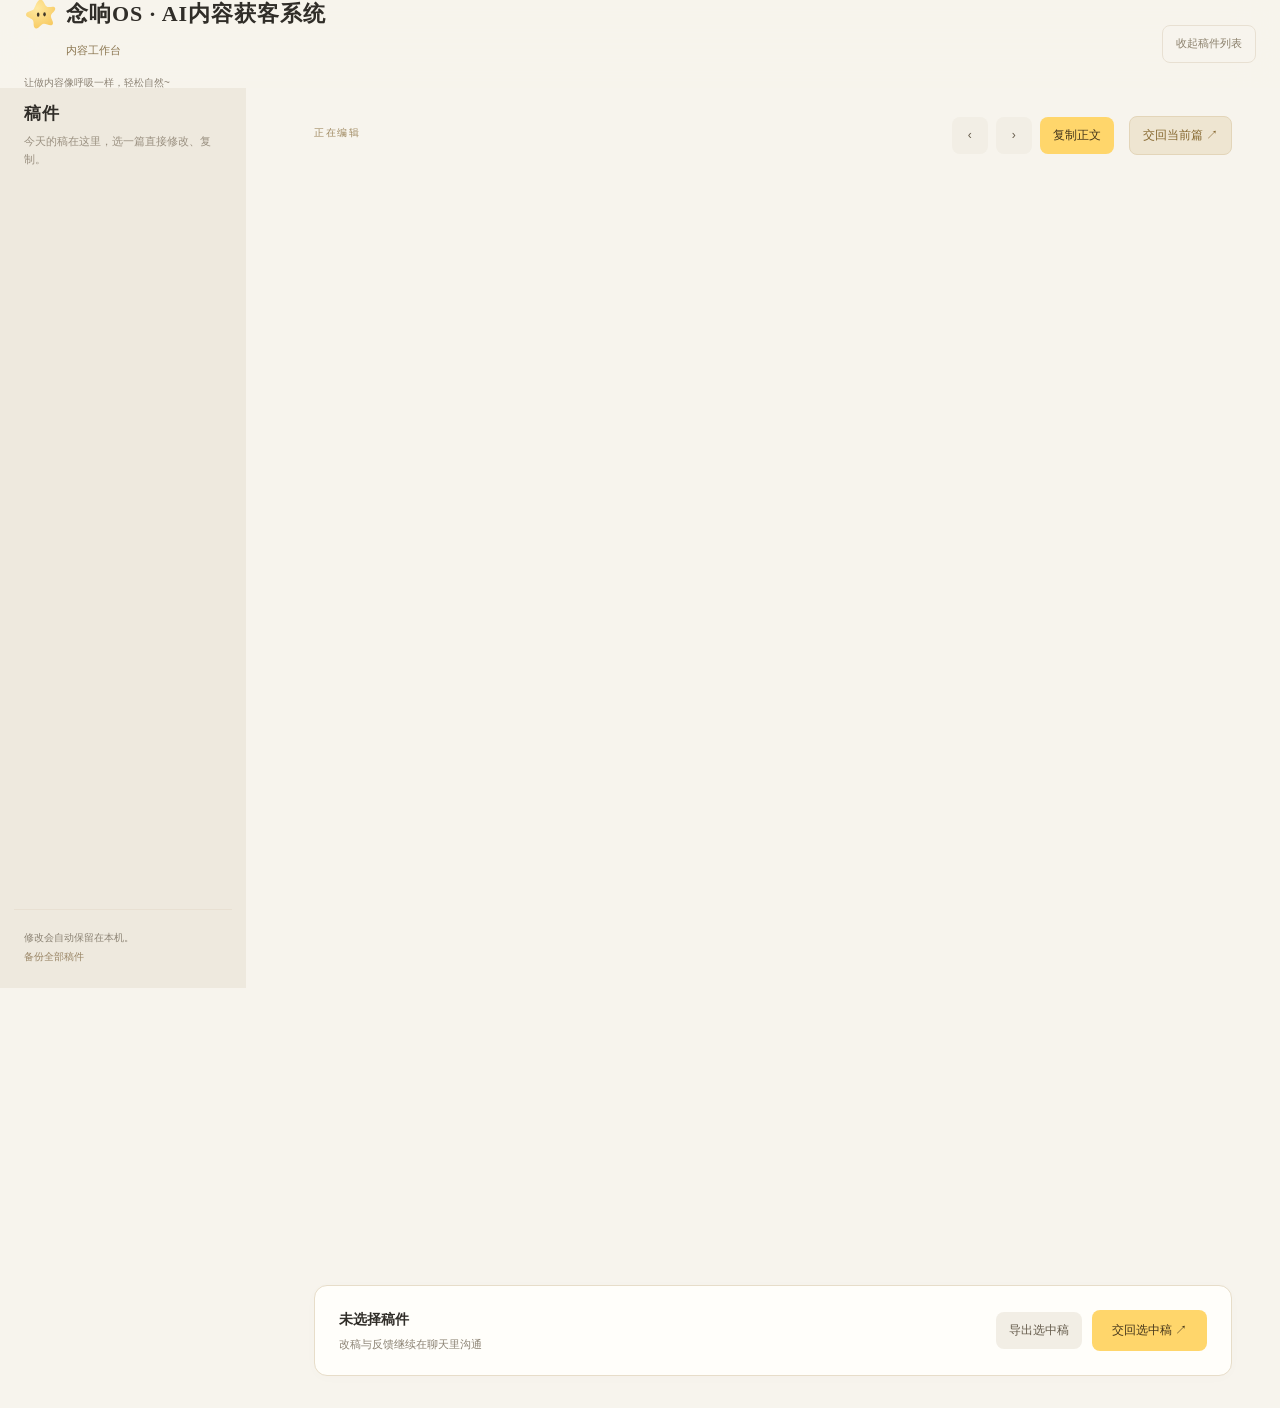
==== nianxiang-content-os/assets/content-workbench/index.html @ 05a32283 "feat: add scheduled content guidance and multi-work editor in beta.51" ====
<!doctype html><html lang="zh-CN"><meta charset="utf-8"><meta name="viewport" content="width=device-width,initial-scale=1"><title>念响OS · 每日内容工作台</title><style>
:root{--bg:#f7f4ed;--paper:#fffefa;--ink:#302d28;--muted:#928a7b;--line:#e9e2d5;--accent:#8a692c}*{box-sizing:border-box}body{margin:0;background:var(--bg);color:var(--ink);font:14px/1.6 -apple-system,BlinkMacSystemFont,'PingFang SC',sans-serif}button,input{font:inherit;color:inherit}button{cursor:pointer;border:0}button:focus-visible,input:focus-visible{outline:2px solid #b28a3e;outline-offset:3px}button:disabled{opacity:.4;cursor:default}.shell{height:100dvh;display:grid;grid-template-columns:290px minmax(0,1fr)}aside{border-right:1px solid var(--line);display:flex;flex-direction:column;min-height:0}.aside-head{padding:25px 22px 18px}.eyebrow{font-size:11px;color:var(--accent);letter-spacing:2px}.aside-head h1{font-family:'Songti SC',serif;font-size:25px;margin:7px 0}.aside-head p{font-size:12px;color:var(--muted);margin:0}.prototype{background:#f2e9d4;color:#8a713e;border-radius:5px;padding:3px 7px;font-size:10px;letter-spacing:0}.list{overflow:auto;flex:1;padding:0 12px 12px}.group-title{display:flex;justify-content:space-between;margin:17px 10px 8px;font-size:11px;color:var(--muted)}.draft{display:flex;gap:8px;padding:14px 12px;margin:6px 0;border:1px solid transparent;border-radius:10px;align-items:flex-start}.draft.active{background:#fff7df;border-color:#d9ba6f}.draft input{accent-color:#8a692c;margin-top:5px;width:17px;height:17px;flex:none}.open-draft{background:transparent;text-align:left;flex:1;padding:0;min-width:0}.draft-title{display:block;font-size:13px;font-weight:550;line-height:1.65}.draft-meta{display:block;font-size:10px;color:var(--muted);margin-top:6px}.slot{font-size:10px;color:var(--accent);margin-top:5px;display:block}.aside-footer{padding:15px 20px;border-top:1px solid var(--line);font-size:11px;color:var(--muted)}.aside-footer button{background:transparent;color:var(--accent);padding:0;font-size:11px}.stage{display:flex;flex-direction:column;min-width:0;min-height:0}.contextbar{display:flex;align-items:center;justify-content:space-between;gap:16px;padding:14px 24px;border-bottom:1px solid var(--line);background:#fffcf5}.context-title{font-size:13px;font-weight:550}.context-meta{font-size:11px;color:var(--muted);margin-top:3px}.tools{display:flex;align-items:center;gap:8px}.button{padding:9px 13px;border-radius:8px;background:#f2eee5;color:#655b4b;font-size:12px;white-space:nowrap}.primary{background:#ffd66b;color:#44351b}.edit-area{flex:1;min-height:0}iframe{display:block;width:100%;height:100%;border:0;background:var(--bg)}.batchbar{padding:12px 24px;border-top:1px solid var(--line);display:flex;gap:12px;align-items:center;justify-content:space-between;background:var(--paper)}.batchbar strong{font-size:12px}.batchbar p{font-size:10px;color:var(--muted);margin:2px 0 0}.mobile-only{display:none}.toast{position:fixed;bottom:90px;left:50%;transform:translateX(-50%);background:#302d28;color:white;border-radius:8px;padding:10px 18px;font-size:12px;z-index:50;max-width:90vw}.toast:empty{display:none}dialog{border:1px solid var(--line);border-radius:16px;background:var(--paper);color:var(--ink);width:min(550px,94vw);padding:26px}dialog::backdrop{background:#302d2877}dialog h2{margin:0 0 8px;font-size:20px}dialog p{font-size:12px;color:var(--muted)}dialog textarea{width:100%;height:220px;border:1px solid var(--line);background:var(--bg);border-radius:8px;padding:12px;color:var(--ink);resize:vertical}dialog .tools{margin-top:14px;justify-content:flex-end}#handoff-list{font-size:12px;color:var(--accent)}
@media(max-width:760px){.shell{grid-template-columns:1fr}.shell aside{display:none}.shell.show-list aside{display:flex}.shell.show-list .stage{display:none}.shell.show-list{height:100dvh}.mobile-only{display:inline-flex}.contextbar{padding:10px 14px;gap:8px}.context-title{max-width:210px;white-space:nowrap;overflow:hidden;text-overflow:ellipsis}.contextbar .tools .desktop-only{display:none}.batchbar{padding:10px 14px;gap:8px}.batchbar p{max-width:160px}.batchbar .button{padding:9px 10px;font-size:11px}.batchbar .desktop-only{display:none}.aside-head{padding-top:30px}.aside-footer{padding-bottom:26px}}

body{height:100dvh;overflow:hidden}.unified-header{height:92px;display:flex;align-items:center;justify-content:space-between;padding:18px 32px;gap:20px;max-width:1800px;margin:auto}.unified-brand{display:flex;align-items:center;gap:24px;flex:1;min-width:0}.brand{display:flex;align-items:center;gap:11px;font-size:19px;white-space:nowrap}.brand>span:not(.workbench-tag){font-family:'Songti SC','STSong',serif;font-weight:900;letter-spacing:.6px}.axiang-icon{width:40px;height:40px;flex:none}.workbench-tag{padding:4px 10px;border-radius:6px;background:#f2e9d4;color:#8a713e;font-size:11px}.slogan{font-size:12px;color:var(--muted);margin:0}.shell{height:calc(100dvh - 92px);max-width:1800px;margin:auto;grid-template-columns:252px minmax(0,1fr);padding:0 18px 16px;gap:12px}.shell aside{border:0;background:transparent}.aside-head{padding:16px 12px 8px}.aside-head h1{font-family:inherit;font-size:16px;margin:0}.list-heading{display:flex;justify-content:space-between;align-items:center}.aside-head p{font-size:11px;margin-top:7px}.list{padding:0}.group-title{display:none}.draft{padding:14px 12px}.aside-footer{padding:14px 12px}.contextbar{background:transparent;padding:14px 22px;border-bottom:0}.stage{border:1px solid var(--line);border-radius:14px;overflow:hidden;background:var(--bg)}.batchbar{background:#fffefa}.shell.sidebar-closed{grid-template-columns:minmax(0,1fr);gap:0}.shell.sidebar-closed aside{display:none}.unified-header .button{background:#f2eee5;color:#8b806b}
@media(max-width:1000px){.slogan{display:none}}@media(max-width:760px){.unified-header{height:90px;padding:16px;gap:8px}.unified-brand{display:block}.brand{font-size:15px;gap:7px;white-space:normal}.axiang-icon{width:30px;height:30px}.workbench-tag{font-size:10px;padding:3px 6px}.unified-header .button{font-size:11px;padding:9px;max-width:92px}.shell{height:calc(100dvh - 90px);padding:0 8px 8px;position:relative;display:block}.stage{height:100%}.shell aside{display:none}.shell.show-list aside{display:flex;position:absolute;top:0;bottom:8px;left:8px;width:min(310px,calc(100% - 16px));background:var(--paper);border:1px solid var(--line);border-radius:14px;z-index:30;box-shadow:10px 0 35px #302d2822}.shell.show-list .stage{display:flex}.aside-head{padding:18px 16px 8px}.list{padding:0 8px}.contextbar{padding:10px 12px}.contextbar .mobile-only{display:none}.shell.sidebar-closed aside{display:none}}


/* 开放式工作台：内容决定高度，页面统一滚动。 */
html{scroll-behavior:smooth}body{height:auto;min-height:100dvh;overflow:auto}.unified-header{position:sticky;top:0;z-index:40;background:#f7f4eded;backdrop-filter:blur(20px);max-width:none;padding-left:max(24px,calc((100vw - 1764px)/2));padding-right:max(24px,calc((100vw - 1764px)/2))}.shell{height:auto;min-height:calc(100dvh - 92px);align-items:start;padding:0 18px 28px}.shell aside{position:sticky;top:104px;height:calc(100dvh - 120px);min-height:300px;align-self:start}.stage{display:block;border:0;border-radius:0;overflow:visible;background:transparent;min-width:0}.contextbar{padding:14px 24px 10px;background:transparent;border:0}.edit-area{min-height:0;height:auto}iframe{height:1100px;overflow:hidden}.batchbar{position:static;margin:6px 24px 0;padding:20px 22px;border:1px solid #ece6da;border-radius:14px;background:#fffefa}.batchbar strong{font-size:14px}.batchbar p{font-size:11px}.shell.sidebar-closed{display:block}.shell.sidebar-closed .stage{width:100%;max-width:1440px;margin:auto}.shell.sidebar-closed aside{display:none}.list{overscroll-behavior:contain}
@media(min-width:761px) and (max-width:1100px){.shell{grid-template-columns:220px minmax(0,1fr);padding:0 12px 24px;gap:8px}.contextbar{padding:12px 16px;gap:8px}.contextbar .context-title{max-width:260px}.contextbar .button{padding:8px 10px}.batchbar{margin-left:24px;margin-right:24px;padding:16px}.batchbar .tools{gap:6px}.batchbar .button{padding:9px 10px}}
@media(max-width:760px){.unified-header{height:90px;padding:14px 16px}.unified-header .brand{gap:7px;white-space:nowrap;font-size:14px}.unified-header .workbench-tag{display:none}.unified-header .brand>span:not(.workbench-tag){font-size:14px}.unified-header .axiang-icon{width:28px;height:28px}.unified-header .button{flex:none;font-size:11px;max-width:none;padding:9px}.shell{display:block;height:auto;min-height:calc(100dvh - 90px);padding:0 16px 22px;position:static}.stage{height:auto;display:block}.shell.show-list .stage{display:block}.shell aside,.shell.sidebar-closed aside{display:none}.shell.show-list aside{position:fixed;display:flex;top:90px;bottom:12px;left:12px;height:auto;width:min(320px,calc(100vw - 24px));min-height:0;background:var(--paper);z-index:45;border:1px solid var(--line);border-radius:14px;box-shadow:12px 8px 50px #302d2833}.contextbar{padding:12px 0;align-items:flex-start;gap:10px}.context-title{max-width:240px;white-space:normal;line-height:1.7}.contextbar .tools{padding-top:3px}.contextbar .button{padding:8px 10px}.context-meta{margin-top:4px}.batchbar{margin:8px 0 0;padding:18px;align-items:flex-start;flex-direction:column;gap:14px}.batchbar p{max-width:none}.batchbar .tools{width:100%}.batchbar .primary{width:100%;font-size:13px;padding:12px}.batchbar .desktop-only{display:none}.aside-footer{padding-bottom:16px}body:has(.shell.show-list){overflow:hidden}.shell.show-list:after{content:'';position:fixed;inset:90px 0 0;background:#302d2833;z-index:44}}
@media(prefers-reduced-motion:reduce){html{scroll-behavior:auto}}

/* 纸感编辑桌：延续原工作台的品牌，强化阅读与当前状态。 */
:root{--muted:#8c8374;--line:#e8e0d2}body{background:#f7f4ed}.unified-header{height:88px;background:#f7f4edf2;padding-top:20px;padding-bottom:20px}.unified-brand{gap:26px}.slogan{font-size:11px;letter-spacing:.2px}.brand{gap:10px}.brand>span:not(.workbench-tag){letter-spacing:.5px}.workbench-tag{background:#eee4cb;padding:4px 9px}.unified-header .button{font-size:11px;border:1px solid #e8e0d2;background:#f7f4ed;border-radius:8px;min-height:36px}.shell{grid-template-columns:246px minmax(0,1fr);gap:20px;padding-left:24px;padding-right:24px}.shell aside{top:104px;height:calc(100dvh - 128px)}.aside-head{padding:17px 12px 20px}.list-heading h1{font-family:'Songti SC',serif;font-weight:900;font-size:20px;letter-spacing:.5px}.prototype{background:transparent;border:1px solid #dfd4bd;border-radius:5px;font-size:10px;padding:2px 7px;color:#8c7750}.aside-head p{font-size:11px;color:#9a9080;margin-top:6px}.draft{position:relative;padding:16px 12px;margin:0 0 8px;gap:10px;border-radius:10px;transition:background .15s,border-color .15s}.draft:hover{background:#eee8db80}.draft.active{background:#fff8e5;border-color:#d9c18b;box-shadow:0 2px 10px #74542405}.draft.active:before{content:'';position:absolute;left:-1px;top:19px;bottom:19px;width:3px;border-radius:0 2px 2px 0;background:#b28a3e}.draft-title{font-size:13px;line-height:1.8;letter-spacing:.1px}.draft-meta{font-size:10px;margin-top:8px;color:#948a79}.draft-number{display:block;font-size:10px;letter-spacing:1px;color:#a69a83;margin-bottom:5px}.draft.active .draft-number{color:#a17b33}.draft input{width:16px;height:16px;margin-top:7px;cursor:pointer}.draft .open-draft{outline-offset:4px}.aside-footer{border-color:#e8e0d2;font-size:10px;line-height:1.9;padding-top:17px}.aside-footer button{color:#998565;font-size:10px}.contextbar{padding:16px 24px 18px;align-items:center}.editing-label{font-size:10px;color:#a08a62;letter-spacing:1.5px;margin-bottom:5px}.context-title{font-size:20px;line-height:1.55;font-family:'Songti SC',serif;font-weight:800;letter-spacing:.2px}.context-meta{font-size:10px;color:#a39989;margin-top:6px}.tools{gap:8px}.button{transition:background .15s,box-shadow .15s}.button:hover{background:#e9e1d2}.button.primary:hover{background:#f8cb58;box-shadow:0 3px 12px #a8772514}.contextbar .tools>.button{min-height:36px;min-width:36px}.contextbar #single{margin-left:7px;background:#eee5d1;border:1px solid #e3d5b9;color:#86682f}.batchbar{margin-top:12px;padding:22px 24px;border-radius:13px;border-color:#e7ddc9;box-shadow:0 2px 14px #74542404}.batchbar strong{font-size:14px;font-weight:600}.batchbar p{font-size:11px;margin-top:5px}.batchbar .primary{padding:11px 20px}.batchbar .tools{gap:10px}.toast{box-shadow:0 5px 22px #302d2820}.shell.sidebar-closed .contextbar{padding-top:18px}.shell.sidebar-closed .stage{max-width:1320px}.button:disabled:hover{background:#f2eee5;box-shadow:none}
@media(min-width:761px) and (max-width:1100px){.shell{grid-template-columns:205px minmax(0,1fr);gap:10px;padding-left:16px;padding-right:16px}.context-title{font-size:18px;max-width:250px}.contextbar{padding-left:24px}.draft{padding:14px 10px}.draft-title{font-size:12px}.contextbar #single{font-size:11px;padding:8px;margin-left:0}}
@media(max-width:760px){.unified-header{height:82px;padding:14px 16px}.unified-brand .brand>span:not(.workbench-tag){font-size:14px}.unified-header .button{font-size:10px;padding:8px 9px;min-height:34px}.shell{padding-left:16px;padding-right:16px}.contextbar{padding:16px 0 20px;align-items:flex-start}.context-title{font-size:19px;max-width:250px;line-height:1.6}.editing-label{margin-bottom:6px;font-size:10px}.context-meta{margin-top:7px;line-height:1.6}.contextbar .tools{padding-top:22px;gap:5px}.contextbar .tools>.button{padding:7px 10px;min-width:34px;min-height:34px}.batchbar{padding:20px;margin-top:14px;gap:16px}.batchbar .primary{padding:13px 16px;min-height:44px}.batchbar .tools{gap:0}.shell.show-list aside{top:82px;bottom:12px;border-radius:13px}.shell.show-list:after{top:82px}.aside-head{padding:22px 16px 20px}.list{padding:0 8px}.draft{padding:16px 13px}.draft-title{font-size:14px}.aside-footer{margin:0 12px}.context-title{max-width:230px}.unified-header .brand{gap:6px}.batchbar strong{font-size:14px}}
@media(max-width:370px){.context-title{font-size:18px;max-width:200px}.unified-header .brand>span:not(.workbench-tag){font-size:12px}.unified-header .axiang-icon{width:24px;height:24px}}
@media(prefers-reduced-motion:reduce){.draft,.button,.title-option{transition:none}}

/* 可调宽度的稿件栏，折叠后保留窄入口。 */
.shell{--sidebar-width:246px;display:grid;grid-template-columns:var(--sidebar-width) 20px minmax(0,1fr);gap:0}.shell aside{grid-column:1}.shell .stage{grid-column:3}.sidebar-divider{grid-column:2;position:sticky;top:104px;align-self:start;height:calc(100dvh - 128px);min-height:300px;cursor:col-resize;touch-action:none;outline:none;border-radius:5px}.sidebar-divider:before{content:'';position:absolute;inset:0 auto 0 9px;width:1px;background:#e1d7c4;transition:background .15s}.sidebar-divider:after{content:'';position:absolute;left:7px;top:160px;width:5px;height:38px;border-radius:4px;background:#cdbb95;transition:background .15s}.sidebar-divider:hover:before,.sidebar-divider:focus-visible:before{background:#c3a56e}.sidebar-divider:hover:after,.sidebar-divider:focus-visible:after{background:#9e792f}.sidebar-divider:focus-visible{outline:2px solid #d9ba6f;outline-offset:1px}.list-heading{gap:8px;flex-wrap:wrap}.list-heading .prototype{display:none}.list-heading #toggle-sidebar{background:#f2eee5;color:#8b806b;font-size:11px;padding:7px 10px;border-radius:7px;min-height:34px}.sidebar-rail{display:none}.shell.sidebar-closed{display:grid;grid-template-columns:36px minmax(0,1fr);gap:8px}.shell.sidebar-closed .stage{grid-column:2;max-width:none}.shell.sidebar-closed .sidebar-divider{display:none}.shell.sidebar-closed .sidebar-rail{display:block;grid-column:1;position:sticky;top:104px}.sidebar-rail button{writing-mode:vertical-rl;letter-spacing:2px;padding:12px 8px;background:#f2eee5;border-radius:8px;color:#8a713e;font-size:11px;min-height:90px}.resizing-sidebar,.resizing-sidebar *{cursor:col-resize!important;user-select:none!important}.resizing-sidebar iframe{pointer-events:none}.resizing-sidebar .sidebar-divider:before{background:#b28a3e}.resizing-sidebar .sidebar-divider:after{background:#8a692c}
@media(min-width:761px) and (max-width:1100px){.shell{grid-template-columns:var(--sidebar-width) 20px minmax(0,1fr);gap:0}.shell.sidebar-closed{grid-template-columns:36px minmax(0,1fr);gap:8px}.list-heading #toggle-sidebar{font-size:10px;padding:7px 8px}}
@media(max-width:760px){.shell,.shell.sidebar-closed{display:block}.shell .stage{width:100%}.sidebar-divider{display:none}.sidebar-rail,.shell.sidebar-closed .sidebar-rail{display:block;position:static;margin:4px 0 0}.sidebar-rail button{writing-mode:horizontal-tb;letter-spacing:0;min-height:36px;padding:8px 12px;font-size:11px}.shell.show-list .sidebar-rail{visibility:hidden}.shell.show-list aside{z-index:45}.list-heading #toggle-sidebar{font-size:11px}.contextbar{padding-top:12px}}

/* 左右贯穿布局：品牌属于稿件栏，编辑内容独立铺开。 */
.shell{max-width:none;min-height:100dvh;padding:0;grid-template-columns:var(--sidebar-width) 20px minmax(0,1fr)}
.shell aside{top:0;height:100dvh;min-height:0;padding:0 14px;background:#eee9de}
.shell .stage{padding:28px 24px 32px;min-width:0}
.shell .unified-header{position:static;height:auto;min-height:136px;display:block;padding:28px 10px 22px;margin:0;background:transparent;backdrop-filter:none}
.unified-brand{display:block}.unified-header .brand{display:flex;flex-wrap:wrap;gap:8px;white-space:normal;font-size:22px}.unified-header .brand>span:not(.workbench-tag){font-size:22px;letter-spacing:1px}.unified-header .axiang-icon{width:34px;height:34px}.unified-header .workbench-tag{display:block;flex-basis:100%;width:100%;background:transparent;padding:3px 0 0 42px;font-size:11px;color:#8c7750}.unified-header .slogan{display:block;margin:14px 0 0;font-size:10px;line-height:1.8;letter-spacing:0}
.aside-head{padding:12px 10px 18px}.list-heading h1{font-size:17px}.list-heading #toggle-sidebar{font-size:10px;padding:6px 8px;min-height:30px;background:#e5dfd2}.list{padding:0}.aside-footer{padding:18px 10px 22px}.sidebar-divider{top:0;height:100dvh;min-height:0;border-radius:0;background:linear-gradient(to right,#eee9de 50%,#f7f4ed 50%)}.sidebar-divider:before{top:0;bottom:0}.sidebar-divider:after{top:calc(50dvh - 19px)}
.shell.sidebar-closed{grid-template-columns:44px minmax(0,1fr);gap:0}.shell.sidebar-closed .sidebar-rail{top:0;height:100dvh;background:#eee9de;padding:24px 5px}.sidebar-rail button{background:transparent;padding:12px 8px}.shell.sidebar-closed .stage{max-width:none;margin:0;padding-top:28px}.contextbar{padding-top:0}.shell.sidebar-closed .contextbar{padding-top:0}
.mobile-brandbar{display:none}
@media(min-width:761px) and (max-width:1100px){.shell .stage{padding:24px 8px}.contextbar{padding-top:0}}
@media(max-width:760px){
.mobile-brandbar{display:flex;align-items:center;gap:8px;padding:16px 18px 10px;font-family:'Songti SC',serif;font-size:16px;font-weight:800}.mobile-brandbar span{font-family:-apple-system,BlinkMacSystemFont,'PingFang SC',sans-serif;font-size:10px;color:#8c7750;font-weight:400}.shell,.shell.sidebar-closed{display:block;min-height:calc(100dvh - 52px);padding:0 16px 22px}.shell .stage,.shell.sidebar-closed .stage{padding:0;width:100%}.shell .sidebar-rail,.shell.sidebar-closed .sidebar-rail{position:static;height:auto;padding:0;background:transparent;margin:4px 0 0}.sidebar-rail button{padding:8px 12px;background:#eee9de}.shell.show-list aside{position:fixed;top:0;bottom:0;left:0;width:min(320px,calc(100vw - 44px));height:100dvh;padding:0 16px;border:0;border-radius:0;background:#eee9de;box-shadow:12px 0 50px #302d2833}.shell.show-list:after{inset:0}.shell .unified-header{min-height:140px;padding-top:30px}.shell .unified-header .brand>span:not(.workbench-tag){font-size:22px}.shell .unified-header .axiang-icon{width:34px;height:34px}.shell .unified-header .workbench-tag{display:block}.shell .contextbar{padding-top:16px}.sidebar-divider{display:none}
}

/* 完整品牌名称在窄稿件栏中自然换行。 */
.shell .unified-header .brand{display:grid;grid-template-columns:34px minmax(0,1fr);align-items:start;column-gap:8px;row-gap:6px}
.shell .unified-header .brand>span:not(.workbench-tag){font-size:16px;line-height:1.65;letter-spacing:0;overflow-wrap:anywhere}
.shell .unified-header .workbench-tag{grid-column:2;padding:0;flex-basis:auto;font-size:11px}
@media(max-width:760px){.mobile-brandbar{flex-wrap:wrap;font-size:15px;line-height:1.7}.mobile-brandbar span{white-space:nowrap}.shell .unified-header .brand>span:not(.workbench-tag){font-size:16px}}

/* 内容工作台使用原有暖黄色圆角标签。 */
.shell .unified-header .workbench-tag{display:inline-block;justify-self:start;width:auto;padding:4px 9px;background:#eee4cb;color:#8a713e;border-radius:6px;font-size:11px;line-height:1.6}
.mobile-brandbar span{padding:4px 9px;background:#eee4cb;color:#8a713e;border-radius:6px;font-size:10px;line-height:1.6}

/* 调宽边缘默认隐藏，悬停、键盘聚焦和拖动时显现。 */
.sidebar-divider:before,.sidebar-divider:after{opacity:0;transition:opacity .15s,background .15s}
.sidebar-divider:hover:before,.sidebar-divider:hover:after,.sidebar-divider:focus-visible:before,.sidebar-divider:focus-visible:after,.resizing-sidebar .sidebar-divider:before,.resizing-sidebar .sidebar-divider:after{opacity:1}
@media(prefers-reduced-motion:reduce){.sidebar-divider:before,.sidebar-divider:after{transition:none}}

/* Mobile editing: full-width heading, touch controls, compact drawer. */
@media(max-width:760px){
html{scroll-padding-top:190px}.mobile-brandbar{padding:14px 16px 12px;font-size:14px;gap:7px;line-height:1.6;border-bottom:1px solid var(--line)}.mobile-brandbar span{font-size:10px;padding:3px 7px}.shell,.shell.sidebar-closed{padding:0 12px 18px;min-height:calc(100dvh - 70px)}
.shell .sidebar-rail,.shell.sidebar-closed .sidebar-rail{display:none}.shell .contextbar,.shell.sidebar-closed .contextbar{display:grid;grid-template-columns:minmax(0,1fr);gap:12px;padding:14px 2px 16px;background:var(--bg);border-bottom:1px solid var(--line)}
.contextbar>div:first-child{min-width:0}.contextbar #back-list{display:inline-flex;align-items:center;min-height:42px;padding:8px 12px;margin-bottom:12px;background:#eee8dc;border-radius:8px}.editing-label{display:none}.contextbar .context-title{font-size:18px;line-height:1.6;max-width:none;white-space:normal;overflow:visible;overflow-wrap:anywhere}.context-meta{font-size:11px;line-height:1.7;margin-top:6px}
.contextbar .tools{padding:0;display:grid;grid-template-columns:44px 44px minmax(0,1fr);gap:8px}.contextbar .tools>.button{min-height:44px;font-size:14px;padding:10px 12px}.contextbar #copy-post{font-size:14px;font-weight:600}.contextbar .desktop-only{display:none}
.shell.show-list aside{top:0;bottom:0;left:0;height:100dvh;width:min(340px,calc(100vw - 36px));padding:0 14px;z-index:41}.shell.show-list:after{position:fixed;inset:0;z-index:40;background:#302d2866}.shell.show-list .stage{display:flex}.shell aside .unified-header{padding:24px 8px 16px;min-height:0}.shell .unified-header .brand>span:not(.workbench-tag){font-size:16px}.shell aside .slogan{font-size:11px}.aside-head{padding:18px 8px}.list-heading #toggle-sidebar{min-height:44px;padding:10px 12px}.draft{padding:14px 10px;min-height:76px}.draft-title{font-size:14px}.draft input{width:20px;height:20px;margin-top:4px}.draft-meta{font-size:11px}.open-draft{min-height:44px}.aside-footer{padding-bottom:calc(20px + env(safe-area-inset-bottom));font-size:12px}.aside-footer button{min-height:44px}
.batchbar{position:sticky;bottom:0;z-index:20;display:flex;flex-wrap:wrap;gap:10px;margin:14px -12px -18px;padding:12px 14px calc(12px + env(safe-area-inset-bottom));background:#fffefa;border-top:1px solid var(--line);box-shadow:0 -5px 20px #302d2808}.batchbar>div:first-child{flex:1;min-width:120px}.batchbar strong{font-size:12px}.batchbar p{font-size:10px;max-width:none}.batchbar .tools{display:flex;gap:8px;flex-wrap:wrap}.batchbar .button{min-height:44px;padding:10px 12px;font-size:12px}.batchbar #mobile-copy{display:inline-flex;align-items:center;background:#f2eee5}.batchbar #batch{font-size:12px;min-height:44px;padding:10px 12px}
dialog{width:calc(100vw - 24px);max-height:calc(100dvh - 32px);overflow:auto;padding:20px;border-radius:12px}dialog textarea{font-size:16px;height:40dvh}dialog .tools{flex-wrap:wrap}dialog .button{min-height:44px}#daily-empty{padding:35px 8px!important}#daily-empty h2{font-size:20px}#daily-empty p{font-size:14px}
}
@media(min-width:761px){#mobile-copy{display:none}}
@media(max-width:370px){.mobile-brandbar{font-size:13px}.contextbar .context-title{font-size:17px}.batchbar>div:first-child{flex-basis:100%}.batchbar .tools{width:100%}.batchbar .tools .button:not(.desktop-only){flex:1}}

@media(max-width:760px){.contextbar #back-list{min-height:44px}.batchbar{flex-wrap:nowrap;padding:10px 14px calc(10px + env(safe-area-inset-bottom));margin-top:14px}.batchbar>div:first-child{display:none}.batchbar .tools{width:100%;display:flex;flex-wrap:nowrap;gap:8px}.batchbar .tools #mobile-copy{display:flex;justify-content:center;flex:1;font-weight:600;background:#ffd66b;color:#44351b}.batchbar .tools #batch:not(:disabled){flex:1;background:#f2eee5}.batchbar #batch:disabled{display:none}}

/* Compact mobile controls with consistent page gutters. */
@media(max-width:760px){
.shell,.shell.sidebar-closed{padding-left:16px;padding-right:16px}.shell .contextbar,.shell.sidebar-closed .contextbar{padding:12px 0 14px;gap:10px}.contextbar #back-list{min-height:32px;padding:5px 9px;margin-bottom:10px;font-size:11px}.contextbar .context-title{font-size:16px;line-height:1.65}.context-meta{font-size:10px}.contextbar .tools{grid-template-columns:32px 32px minmax(0,1fr);gap:7px}.contextbar .tools>.button{min-height:34px;min-width:32px;padding:6px 10px;font-size:12px}.contextbar #copy-post{font-size:12px;font-weight:500}
.batchbar{margin-left:-16px;margin-right:-16px;padding:9px 16px calc(9px + env(safe-area-inset-bottom))}.batchbar .button,.batchbar #batch,.batchbar #mobile-copy{min-height:34px!important;padding:6px 10px!important;font-size:12px!important;font-weight:500!important}.list-heading #toggle-sidebar{min-height:32px;padding:6px 9px;font-size:11px}.draft{padding:12px 10px}.aside-footer button{min-height:32px}dialog .button{min-height:34px}
}

/* Keep the draft heading and its controls in view above the topic card. */
@media(max-width:760px){.shell .stage{overflow:visible}.shell .contextbar,.shell.sidebar-closed .contextbar{position:sticky;top:0;z-index:30;background:var(--bg);box-shadow:0 5px 12px #302d2806}.batchbar{position:static}}
@media(max-width:760px){.shell .contextbar,.shell.sidebar-closed .contextbar{top:0;margin:0 -16px;padding:12px 16px 14px;border-bottom:1px solid var(--line)}.batchbar{position:static;box-shadow:none;margin-bottom:0}.batchbar:has(#batch:disabled){display:none}.batchbar .tools #batch:not(:disabled){display:block;width:100%}}
</style><header class="unified-header"><div class="unified-brand"><div class="brand"><svg class="axiang-icon" viewBox="0 0 48 48" role="img" aria-label="阿响"><defs><radialGradient id="axiang-fill" cx="38%" cy="30%" r="80%"><stop offset="0" stop-color="#ffe9a1"/><stop offset="1" stop-color="#f7c85d"/></radialGradient></defs><path d="M24 4C28 4 29 13 33 14C37 15 43 12 44 16C45 20 38 23 38 27C38 31 43 36 40 39C37 42 31 37 27 38C23 39 20 46 16 44C12 42 15 35 12 32C9 29 2 29 3 24C4 20 12 20 14 17C16 13 19 3 24 4Z" fill="url(#axiang-fill)"/><ellipse cx="20" cy="25" rx="1.8" ry="3" fill="#403729"/><ellipse cx="29" cy="24.5" rx="1.8" ry="3" fill="#403729"/></svg><span>念响OS · AI内容获客系统</span><span class="workbench-tag">内容工作台</span></div><p class="slogan">让做内容像呼吸一样，轻松自然~</p></div><button class="button" id="toggle-sidebar" aria-controls="draft-sidebar" aria-expanded="true">收起稿件列表</button></header><div class="shell" id="shell"><aside id="draft-sidebar"><div class="aside-head"><div class="list-heading"><h1>稿件</h1><span class="prototype">每日发布</span></div><p>今天的稿在这里，选一篇直接修改、复制。</p></div><div id="list" class="list"></div><div class="aside-footer">修改会自动保留在本机。<br><button id="reset-demo">备份全部稿件</button></div></aside><section class="stage"><header class="contextbar"><div><button class="button mobile-only" id="back-list">‹ 稿件列表</button><div class="editing-label">正在编辑</div><div class="context-title" id="current-title"></div><div class="context-meta" id="current-meta"></div></div><div class="tools"><button class="button" id="prev" aria-label="上一篇">‹</button><button class="button" id="next" aria-label="下一篇">›</button><button class="button primary" id="copy-post">复制正文</button><button class="button desktop-only" id="single">交回当前篇 ↗</button></div></header><div class="edit-area"><section id="daily-empty" hidden style="padding:60px 28px"><h2>等待载入稿件</h2><p>已有稿件放入工作台后，可在这里查看、编辑和复制。</p></section><iframe id="editor" title="AI内容获客系统编辑区"></iframe></div><footer class="batchbar"><div><strong id="selected-count">未选择稿件</strong><p>改稿与反馈继续在聊天里沟通</p></div><div class="tools"><button class="button desktop-only" id="export">导出选中稿</button><button class="button primary" id="batch">交回选中稿 ↗</button></div></footer></section></div><div class="toast" id="toast" role="status"></div><dialog id="handoff"><h2>把这几篇交回阿响</h2><p>复制后粘贴到对话，再补充你希望怎么改。复制不会自动发送消息。</p><div id="handoff-list"></div><textarea id="payload" aria-label="交回数据" readonly></textarea><div class="tools"><button class="button" id="close-dialog">继续编辑</button><button class="button" id="download">导出文件 ↓</button><button class="button primary" id="copy">复制给阿响 ↗</button></div></dialog><dialog id="copy-fallback"><h2>复制正文</h2><p>已选中完整正文，可手动复制。</p><textarea id="plain-copy" readonly></textarea><div class="tools"><button class="button" id="close-fallback">继续编辑</button></div></dialog><script>

const template="<!doctype html>\n<html lang=\"zh-CN\">\n<head><meta charset=\"utf-8\"><meta name=\"viewport\" content=\"width=device-width,initial-scale=1\"><title>AI内容获客系统 · 念响OS · AI内容获客系统<\/title><style>:root{color-scheme:light;--bg:#f7f4ed;--card:#fffefa;--ink:#302d28;--muted:#928a7b;--line:#e9e2d5;--blue:#8a692c}*{box-sizing:border-box}body{margin:0;background:var(--bg);color:var(--ink);font:14px/1.5 -apple-system,BlinkMacSystemFont,\"SF Pro Text\",\"PingFang SC\",\"Helvetica Neue\",sans-serif;-webkit-font-smoothing:antialiased}button,input,textarea{font:inherit;color:inherit}button,a{touch-action:manipulation;-webkit-tap-highlight-color:transparent}button{cursor:pointer;border:0;background:none}a{color:var(--blue);text-decoration:none}a:hover{text-decoration:underline}button:focus-visible,a:focus-visible{outline:3px solid #b28a3e66;outline-offset:4px}h2,p{margin:0}h2{font-size:17px;font-weight:600;letter-spacing:-.3px}.topbar{max-width:1440px;margin:auto;padding:24px 40px 22px;display:flex;align-items:center;justify-content:space-between;gap:20px}.brand{display:flex;align-items:center;gap:11px;font-size:19px;font-weight:650;letter-spacing:-.5px}.slogan{font-size:12px;color:var(--muted)}main{max-width:1440px;margin:auto;padding:0 40px}.workspace{display:grid;grid-template-columns:minmax(0,1fr) minmax(0,1fr);gap:24px;align-items:start}.visual-column,.writing-column{display:flex;flex-direction:column;gap:20px;min-width:0}.paper{background:var(--card);border:1px solid #ece6da;border-radius:16px;box-shadow:0 4px 20px #1d1d1f03;min-width:0}.section-heading{display:flex;justify-content:space-between;align-items:center;gap:12px}.section-heading>div{display:flex;align-items:center}.image-section,.title-section,.text-section{padding:24px}.muted,.image-count{font-size:11px;color:var(--muted)}.section-caption{font-size:11px;color:var(--muted);margin:8px 0 22px}.button{display:inline-flex;justify-content:center;align-items:center;gap:14px;padding:10px 16px;border-radius:8px;font-size:12px;font-weight:500;min-height:38px;transition:background .18s,box-shadow .18s}.primary{background:#ffd66b;color:#44351b}.primary:hover{background:#f8cb58}.secondary{background:#f2eee5;color:#655b4b}.secondary:hover{background:#eae3d5}.text-section .button{min-height:32px;padding:7px 12px;font-size:11px}#gallery{display:grid;grid-template-columns:1fr 1fr;gap:16px}.image-card{min-width:0}.image-top{display:flex;justify-content:space-between;align-items:center;gap:6px;font-size:11px;margin-bottom:10px}.image-top strong{font-weight:500}.image-top span{font-size:10px;color:var(--muted)}.image-open{padding:0;width:100%;display:block;position:relative;border-radius:10px;overflow:hidden;background:#202035}.image-open img{display:block;width:100%;aspect-ratio:3/4;object-fit:contain;transition:transform .25s}.image-open:hover img{transform:scale(1.02)}.zoom{position:absolute;bottom:10px;right:10px;background:#ffffffdf;color:#333;padding:5px 9px;font-size:10px;border-radius:5px;backdrop-filter:blur(12px)}.image-bottom{display:flex;justify-content:space-between;align-items:center;gap:8px;margin-top:10px;font-size:11px}.order-button{font-size:11px;color:var(--muted);padding:6px 0}.image-bottom a{padding:6px 0}#titles{display:grid;gap:8px;margin-top:18px}.title-option{display:flex;align-items:flex-start;gap:11px;padding:11px 13px;border:1px solid transparent;background:#f7f4ed;border-radius:8px}.title-option.selected{border-color:#d9ba6f;background:#fff7df}.title-option input[type=radio]{accent-color:var(--blue);margin:5px 0;cursor:pointer}.title-detail{flex:1;min-width:0}.title-detail input{background:transparent;border:0;outline:0;width:100%;padding:0;font-size:13px;line-height:1.8}.title-detail input:focus{box-shadow:0 1px #b28a3e}.title-origin{display:block;font-size:10px;color:var(--muted);margin-top:2px}.chosen{font-size:10px;white-space:nowrap;color:var(--blue);margin-top:5px}.title-footer{display:flex;justify-content:space-between;align-items:center;gap:12px;margin-top:13px}.title-footer>span{font-size:10px;color:var(--muted)}.text-button{font-size:11px;color:var(--blue);padding:6px 0}.text-button:hover{text-decoration:underline}textarea{display:block;width:100%;height:380px;min-height:220px;resize:vertical;padding:0 8px 0 0;margin-top:20px;background:transparent;border:0;outline:0;line-height:1.95;font-size:14px;scrollbar-width:thin;scrollbar-color:#d2d2d7 transparent}textarea:focus{border-radius:2px;box-shadow:0 0 0 3px #b28a3e14}.editor-footer{border-top:1px solid var(--line);padding-top:12px;margin-top:17px;display:flex;justify-content:space-between;gap:12px;font-size:10px;color:var(--muted)}.handoff{margin-top:20px;padding:20px 24px;display:flex;align-items:center;justify-content:space-between;gap:20px;background:white;border:1px solid #ece6da;border-radius:14px}.handoff h2{font-size:15px}.handoff p{font-size:11px;color:var(--muted);margin-top:3px}.handoff-actions{display:flex;gap:10px}footer{display:flex;justify-content:space-between;align-items:center;flex-wrap:wrap;gap:8px 20px;font-size:10px;color:var(--muted);padding:22px 2px 28px}footer>div:nth-child(2){display:flex;align-items:center;gap:20px}footer p{width:100%;font-size:10px}footer a,footer .text-button{font-size:10px;color:var(--muted)}dialog{border:0;border-radius:14px;background:var(--bg);padding:20px;width:min(92vw,850px);max-height:94vh;color:var(--ink);box-shadow:0 24px 100px #0003}dialog::backdrop{background:#14141bc9;backdrop-filter:blur(10px)}.lightbox-bar{display:flex;justify-content:space-between;align-items:center;gap:12px;font-size:12px;margin-bottom:16px}.lightbox-bar>div{display:flex;align-items:center;gap:24px}.lightbox-bar a{font-size:11px}.lightbox-bar button{font-size:27px;line-height:1;min-width:32px;min-height:32px}#large-image{display:block;max-width:100%;max-height:72vh;width:auto;margin:auto;border-radius:6px}.lightbox-nav{display:flex;align-items:center;justify-content:space-between;gap:10px;margin-top:16px;font-size:11px}#toast{position:fixed;left:50%;bottom:24px;transform:translate(-50%,10px);max-width:calc(100vw - 32px);width:max-content;background:#1d1d1fee;color:white;box-shadow:0 8px 32px #0002;backdrop-filter:blur(16px);padding:12px 20px;border-radius:8px;opacity:0;pointer-events:none;transition:.2s;z-index:10;font-size:12px}#toast.show{opacity:1;transform:translate(-50%,0)}.sr-only{position:absolute;width:1px;height:1px;overflow:hidden;clip:rect(0,0,0,0)}@media(min-width:1100px){.visual-column{position:sticky;top:24px}.text-section textarea{height:610px}}@media(min-width:1500px){textarea{height:430px}}@media(max-width:1100px) and (min-width:761px){.topbar{padding:22px 24px}.workspace{grid-template-columns:minmax(0,.9fr) minmax(0,1.1fr);gap:16px}main{padding:0 24px}.image-section,.title-section,.text-section{padding:20px}#gallery{grid-template-columns:1fr;gap:24px}.image-open{max-width:290px;margin:auto}.title-footer{align-items:flex-start;flex-direction:column;gap:2px}.image-top,.image-bottom{max-width:290px;width:100%;margin-left:auto;margin-right:auto}.chosen{font-size:9px}.muted{font-size:10px}}@media(max-width:760px){.topbar{padding:22px 20px 20px;align-items:flex-start;flex-direction:column;gap:6px}.brand{font-size:18px}.slogan{font-size:11px}main{padding:0 16px}.workspace{grid-template-columns:1fr;gap:16px}.visual-column,.writing-column{gap:16px}.paper{border-radius:13px}.image-section,.title-section,.text-section{padding:20px}.image-section{position:static}#gallery{gap:14px}.image-top span{font-size:9px}.image-top{font-size:10px}.image-bottom,.order-button{font-size:10px}.section-caption{margin-bottom:16px}.handoff{padding:20px;align-items:flex-start;flex-direction:column;gap:15px}.handoff-actions{width:100%}.handoff-actions .button{flex:1;white-space:nowrap}.title-footer{align-items:flex-start;flex-direction:column;gap:3px}.editor-footer{font-size:9px}textarea{height:360px}footer{padding:20px 4px}.chosen{font-size:9px}.title-detail input{font-size:12px}.muted{font-size:10px}h2{font-size:16px}}@media(max-width:360px){.section-heading{flex-wrap:wrap}.title-option{padding:10px;gap:8px}.chosen{display:none}#gallery{gap:10px}.image-top{flex-direction:column;align-items:flex-start}.handoff-actions{flex-direction:column}.image-bottom{flex-wrap:wrap}}@media(prefers-reduced-motion:reduce){*{transition:none!important}}\n\n.axiang-icon{flex-shrink:0;width:40px;height:40px;filter:drop-shadow(0 3px 7px #e9bc512b)}\n@media(max-width:760px){.axiang-icon{width:34px;height:34px}.brand{gap:9px}.visual-column{position:static}}\n\n.workbench-tag{display:inline-flex;align-items:center;padding:4px 10px;border-radius:6px;background:#f2e9d4;color:#8a713e;font-size:11px;font-weight:500;letter-spacing:0;white-space:nowrap}.empty-state{padding:24px 0;color:var(--muted);font-size:12px}@media(max-width:480px){.brand{flex-wrap:wrap;font-size:16px;gap:8px}.workbench-tag{font-size:10px;padding:4px 8px}}\n\n.word-count{margin-left:12px;padding:5px 11px;border-radius:6px;background:#fff0c6;color:#775719;font-size:14px;font-weight:650;font-variant-numeric:tabular-nums}.editor-toolbar{display:flex;justify-content:space-between;align-items:center;gap:12px;margin-top:18px;padding:10px 0;border-top:1px solid var(--line);border-bottom:1px solid var(--line);font-size:11px;color:var(--muted)}.font-controls{display:flex;align-items:center;gap:6px}.font-controls button{min-height:36px;min-width:36px;border-radius:6px;background:#f2eee5;color:#655b4b;padding:6px 9px}.font-controls button:hover{background:#eae3d5}.font-controls button:disabled{opacity:.35;cursor:default}.font-controls output{min-width:42px;text-align:center;color:var(--ink);font-variant-numeric:tabular-nums}.title-meta{display:flex;align-items:center;justify-content:space-between;gap:8px;margin-bottom:6px}.title-type{font-size:10px;font-weight:600;color:#8a713e}.title-count{font-size:12px;font-weight:650;color:#775719;background:#fff0c6;padding:2px 7px;border-radius:5px;font-variant-numeric:tabular-nums}.title-count.over-limit{color:#ae392b;background:#ffede9}.title-detail input{font-size:14px}.title-origin{margin-top:5px}@media(max-width:480px){.word-count{font-size:12px;margin-left:8px}.text-section .section-heading{flex-wrap:wrap}.font-controls{gap:4px}}\n\n[hidden]{display:none!important}.creation-nav{display:flex;justify-content:space-between;align-items:flex-start;gap:12px 24px;margin-bottom:20px;padding:14px 20px;border:1px solid var(--line);border-radius:12px;background:#fffcf5}.creation-nav details{flex:1;min-width:0}.creation-nav summary{display:flex;align-items:center;gap:12px;cursor:pointer;list-style:none;min-height:28px}.creation-nav summary::-webkit-details-marker{display:none}.creation-nav summary:focus-visible{outline:3px solid #b28a3e66;outline-offset:4px;border-radius:5px}.topic-label{font-size:11px;color:var(--muted);white-space:nowrap}#topic-name{font-size:13px;font-weight:550;overflow-wrap:anywhere}.topic-chevron{color:#a3967c;margin-left:2px;transition:transform .2s}.creation-nav details[open] .topic-chevron svg{transform:scaleY(-1)}.topic-context{margin-top:14px;border-top:1px solid var(--line);padding-top:12px;display:grid;gap:10px;font-size:12px;color:#6f6759;line-height:1.8}.topic-context p{display:grid;grid-template-columns:60px 1fr;gap:12px}.topic-context strong{font-size:11px;font-weight:500;color:#9b8c70}.topic-context a{font-size:11px;width:fit-content}#creation-links{display:flex;gap:8px 18px;flex-wrap:wrap;flex-shrink:0;padding:5px 0}#creation-links a{font-size:12px;white-space:nowrap}@media(max-width:760px){.creation-nav{padding:12px 16px;flex-direction:column;gap:8px;margin-bottom:16px}.creation-nav details{width:100%}.topic-context p{grid-template-columns:1fr;gap:2px}#creation-links{padding:0}.creation-nav summary{gap:8px}}\n\n.topic-context p>span{white-space:pre-wrap;overflow-wrap:anywhere}\n\n/* 品牌使用粗衬线字，其余文字沿用界面的无衬线字体。 */\n:root{--font-display:\"Songti SC\",\"STSong\",\"Noto Serif CJK SC\",\"Source Han Serif SC\",\"SimSun\",serif}\n.brand>span:not(.workbench-tag){font-family:var(--font-display);font-weight:900;letter-spacing:.6px}\n@media(max-width:760px){.brand>span:not(.workbench-tag){letter-spacing:.3px}}\n\n.fixed-header{position:sticky;top:0;z-index:20;background:var(--bg);padding-bottom:16px;box-shadow:0 7px 15px #302d2805}.nav-container{max-width:1440px;margin:auto;padding:0 40px}.fixed-header .creation-nav{margin-bottom:0}.fixed-header .topic-context{max-height:45vh;overflow:auto;overscroll-behavior:contain}.visual-column{position:static!important}@media(max-width:1100px) and (min-width:761px){.nav-container{padding:0 24px}}@media(max-width:760px){.nav-container{padding:0 16px}.fixed-header{padding-bottom:12px}.fixed-header .topic-context{max-height:30vh}}\n\n/* 顶栏以半透明纸色和渐隐边缘衔接滚动内容。 */\n.fixed-header{background:rgba(247,244,237,.88);-webkit-backdrop-filter:blur(20px) saturate(125%);backdrop-filter:blur(20px) saturate(125%);box-shadow:none;isolation:isolate;transition:background .25s ease,box-shadow .25s ease}\n.fixed-header::after{content:\"\";position:absolute;left:0;right:0;top:100%;height:20px;pointer-events:none;background:linear-gradient(to bottom,rgba(247,244,237,.85),rgba(247,244,237,0));opacity:.65;transition:opacity .25s ease}\n.fixed-header.is-scrolled{background:rgba(247,244,237,.84);box-shadow:0 8px 24px -20px rgba(70,54,28,.25)}\n.fixed-header.is-scrolled::after{opacity:1}\n.fixed-header .creation-nav{background:rgba(255,252,245,.8);border-color:rgba(218,207,186,.5);box-shadow:0 2px 8px rgba(80,62,32,.015)}\n@supports not ((backdrop-filter:blur(1px)) or (-webkit-backdrop-filter:blur(1px))){.fixed-header,.fixed-header.is-scrolled{background:var(--bg)}}\n@media(prefers-reduced-motion:reduce){.fixed-header,.fixed-header::after{transition:none}}\n\n.fixed-header{padding-bottom:0}.creation-nav{margin-bottom:20px}@media(max-width:760px){.fixed-header{padding-bottom:0}.creation-nav{margin-bottom:16px}}\n\n/* 保留毛玻璃，以清晰细线收边。 */\n.fixed-header,.fixed-header.is-scrolled{border-bottom:1px solid rgba(185,172,147,.42);box-shadow:none}\n.fixed-header::after{content:none;display:none}\n.fixed-header,.fixed-header.is-scrolled{border-bottom-color:rgba(0,0,0,.08)}\n\n/* 顶部静止时无分隔，内容滚入固定栏后才显出边界。 */\n.fixed-header{border-bottom-color:transparent;transition:background .25s ease,border-color .2s ease}\n.fixed-header.is-scrolled{border-bottom-color:rgba(0,0,0,.08)}\n@media(prefers-reduced-motion:reduce){.fixed-header{transition:none}}\n\n.image-section #gallery{margin-top:20px}.title-footer,.editor-footer,footer{justify-content:flex-end}.handoff{justify-content:flex-end}.title-origin:empty{display:none}\n\n.handoff{justify-content:space-between}.handoff-guide{min-width:0}.handoff-guide p{line-height:1.7;margin-top:6px}@media(max-width:760px){.handoff-guide p{font-size:11px}}\n\n.title-option{cursor:pointer}.title-option input[type=radio]{width:18px;height:18px;flex-shrink:0}.title-detail input{cursor:text}\n\nfooter{justify-content:space-between}.maintenance-info{display:flex;align-items:center;flex-wrap:wrap;gap:8px 18px;line-height:1.8}.maintenance-info a{color:var(--muted)}@media(max-width:760px){footer{align-items:flex-start}.maintenance-info{gap:4px 14px}}\n\n/* 滚动时收紧品牌栏，回到顶部恢复原留白。 */\n.fixed-header .topbar{transition:padding-top .22s ease,padding-bottom .22s ease}\n.fixed-header.is-scrolled .topbar{padding-top:12px;padding-bottom:12px}\n@media(max-width:760px){.fixed-header.is-scrolled .topbar{padding-top:12px;padding-bottom:12px}}\n@media(prefers-reduced-motion:reduce){.fixed-header .topbar{transition:none}}\n\n.image-placeholder{grid-column:1/-1;min-height:240px;display:flex;flex-direction:column;align-items:center;justify-content:center;gap:12px;border:1px dashed #d9d2c4;border-radius:10px;background:#f7f4ed80;color:#a39884;font-size:12px}.placeholder-mark{font-size:30px;line-height:1;color:#c2b69e}@media(max-width:760px){.image-placeholder{min-height:200px}}\n\n#version-conflict{max-width:520px;padding:28px}#version-conflict p{font-size:13px;line-height:1.8;margin:16px 0;color:var(--muted)}.conflict-actions{display:flex;gap:10px;flex-wrap:wrap}\n\n/* 统一选题与内容面板的折叠控件。 */\n.topic-chevron{display:inline-flex;align-items:center;justify-content:center;flex:0 0 32px;width:32px;height:32px;margin-left:2px;border-radius:7px;background:rgba(233,226,213,.42);color:#8b806b;transition:background .18s ease}\n.topic-chevron svg,.collapse-toggle svg{display:block;width:20px;height:20px}\n.creation-nav summary:hover .topic-chevron{background:#eae3d5}\n.section-actions{display:flex;align-items:center;gap:10px}\n.collapse-toggle{display:inline-flex;align-items:center;justify-content:center;width:36px;height:36px;flex:0 0 36px;padding:8px;border-radius:8px;background:#f5f1e8;color:#8b806b;transition:background .18s ease}\n.collapse-toggle:hover{background:#eae3d5}.collapse-toggle svg{transition:none}.collapse-toggle[aria-expanded=\"true\"] svg{transform:scaleY(-1)}\n.section-heading>.section-actions{gap:10px}\n@media(prefers-reduced-motion:reduce){.topic-chevron,.collapse-toggle,.collapse-toggle svg{transition:none}}\n\n.topic-chevron,.creation-nav details[open] .topic-chevron{transform:none}.topic-chevron svg{transition:none}\n\n/* 桌面与平板两列可调，窄屏保留纵向排列。 */\n.workspace{--left-column:50%;grid-template-columns:minmax(0,var(--left-column)) 20px minmax(0,1fr);gap:0}\n.column-resizer{position:relative;align-self:stretch;min-height:100%;cursor:col-resize;touch-action:none;outline:none;border-radius:6px}\n.column-resizer::before{content:\"\";position:absolute;top:0;bottom:0;left:9px;width:2px;border-radius:2px;background:transparent;transition:background .15s}\n.column-resizer::after{content:\"\";position:absolute;top:105px;left:7px;width:6px;height:36px;border-radius:2px;background:#d8cebb;opacity:.65;transition:background .15s,opacity .15s}\n.column-resizer:hover::before,.column-resizer:focus-visible::before,.column-resizer.is-dragging::before{background:#dfd6c4}\n.column-resizer:hover::after,.column-resizer:focus-visible::after,.column-resizer.is-dragging::after{background:#ad8f4b;opacity:1}\nbody.resizing-columns{cursor:col-resize;user-select:none}\n@media(max-width:760px){.workspace{grid-template-columns:1fr;gap:16px}.column-resizer{display:none}}\n\n.creation-nav summary>.topic-chevron{margin-left:0;margin-right:2px}\n\n/* 选题操作靠左，关联入口集中到标题下方。 */\n.creation-nav{display:flex;flex-direction:column;align-items:stretch;gap:10px}\n.topic-heading{display:flex;align-items:center;gap:10px;min-width:0}\n.topic-heading .collapse-toggle{flex-shrink:0}\n#topic-name{min-width:0;line-height:1.7}\n#creation-links{display:flex;align-items:center;flex-wrap:wrap;gap:8px;padding:0 0 0 46px}\n#creation-links a{display:inline-flex;align-items:center;max-width:100%;padding:5px 11px;border:1px solid #e6decd;border-radius:999px;background:#f4eddf;color:#8a713e;font-size:11px;line-height:1.6;text-decoration:none;white-space:normal;overflow-wrap:anywhere;transition:background .15s,border-color .15s}\n#creation-links a:hover{background:#eee3cb;border-color:#cdbc99}\n.creation-nav .topic-context{margin-top:0}\n@media(max-width:760px){.topic-heading{gap:8px}#creation-links{padding-left:44px}}\n\n.topic-heading #toggle-topic{margin-left:auto}.topic-heading #topic-name{flex:1}#creation-links{padding-left:0}@media(max-width:760px){#creation-links{padding-left:0}}\n\n/* 标题与正文复制操作统一尺寸、圆角与状态。 */\n.title-section .section-actions #copy-title,.text-section .section-actions #copy-body,.text-section .section-actions .collapse-toggle{height:36px;min-height:36px;border-radius:8px;background:#f5f1e8;color:#8b806b;border:0;box-sizing:border-box;transition:background .18s ease}\n.title-section .section-actions #copy-title,.text-section .section-actions #copy-body{padding:8px 12px;font-size:12px;line-height:20px}\n.title-section .section-actions #copy-title:hover,.text-section .section-actions #copy-body:hover,.text-section .section-actions .collapse-toggle:hover{background:#eae3d5}\n.title-section .section-actions #copy-title:active,.text-section .section-actions #copy-body:active,.text-section .section-actions .collapse-toggle:active{background:#e1d8c6}\n@media(prefers-reduced-motion:reduce){.title-section .section-actions #copy-title,.text-section .section-actions #copy-body,.text-section .section-actions .collapse-toggle{transition:none}}\n\n/* 正文操作与复制标题统一使用无底色文字按钮。 */\n#copy-title,#copy-body,.font-controls button{background:transparent;border:0;box-shadow:none;color:var(--blue);font-size:11px;font-weight:400;min-height:32px;padding:6px 4px}\n#copy-title:hover,#copy-body:hover,.font-controls button:hover{background:transparent;text-decoration:underline;text-underline-offset:3px}\n.font-controls button:disabled:hover{text-decoration:none}\n\n.title-section .section-actions #copy-title:hover,.text-section .section-actions #copy-body:hover{text-decoration:none}\n/* 内容内缩，保留工具栏横线的完整宽度。 */\n.editor-toolbar{padding-left:14px;padding-right:14px}\n#body{padding-left:14px;padding-right:14px}\n@media(max-width:760px){.editor-toolbar{padding-left:10px;padding-right:10px}#body{padding-left:10px;padding-right:10px}}\n\n/* Mobile prioritizes the body, then image and title choices. */\n@media(max-width:760px){\nhtml,body{max-width:100%;overflow-x:clip}main{padding:0 2px!important}.workspace{display:flex!important;flex-direction:column;gap:18px!important;padding-top:14px}.writing-column{order:0;width:100%;min-width:0}.visual-column{order:1;width:100%;min-width:0;position:static!important}.text-section,.title-section,.image-section{padding:16px 0!important;min-width:0}.text-section{padding-top:0!important}.section-header,.section-heading{flex-wrap:wrap;gap:8px}.section-actions{gap:6px;flex-wrap:wrap}.section-actions button,.font-controls button{min-height:44px!important;min-width:36px}.font-controls{gap:8px}.text-section textarea{line-height:1.9!important;min-height:380px;height:52svh;max-height:none;padding:10px 0;resize:vertical;width:100%;field-sizing:content}.title-option{min-height:64px;padding:12px}.title-option input[type=text],.title-option textarea{font-size:16px!important;line-height:1.7}.title-option input[type=radio]{min-width:20px;min-height:20px}.creation-nav{padding:12px 0!important;gap:10px}.creation-topic{font-size:13px;line-height:1.7}.creation-links{display:flex;gap:8px;flex-wrap:wrap}.creation-links a{min-height:40px;padding:8px 0}.page-footer{padding:18px 0!important;font-size:11px}.gallery img{max-width:100%}.column-divider{display:none!important}\n}\n\n/* Keep content away from paper borders; use compact controls on mobile. */\n@media(max-width:760px){\nmain{padding:0!important}.workspace{gap:14px!important}.text-section,.title-section,.image-section{padding:16px!important}.text-section{padding-top:14px!important}.text-section .section-header,.text-section .section-heading{padding-left:0;padding-right:0}.text-section textarea{padding:10px 0!important;width:100%;box-sizing:border-box}.editor-toolbar{padding:10px 0!important}.editor-footer{padding:8px 0!important}.creation-nav{padding:12px 14px!important;box-sizing:border-box}.section-actions button,.font-controls button{min-height:32px!important;min-width:28px;padding:5px 7px!important;font-size:11px!important}.font-controls{gap:5px}.section-actions{gap:4px}.section-header{gap:6px}.title-option{padding:10px;min-height:54px}.page-footer{padding:16px 8px!important}.creation-links a{min-height:30px;padding:5px 0}.section-caption{margin-bottom:12px}\n}\n\n/* Read and edit in one sequence: body, title, then images. */\n@media(max-width:760px){.workspace{display:flex!important;flex-direction:column!important;gap:18px}.workspace .writing-column{order:0;width:100%}.workspace .visual-column{display:contents!important;position:static!important}.workspace .text-section{order:0;width:100%}.workspace .title-section{order:1;width:100%}.workspace .image-section{order:2;width:100%}.workspace .column-divider{display:none!important}.text-section textarea{height:auto;min-height:420px}.title-section,.image-section{position:static!important}\n}\n<\/style><style>.fixed-header{display:none}main{padding-top:12px}.creation-nav{margin-top:0}<\/style><style>html,body{overflow:visible;height:auto;min-height:0}.handoff{display:none}main{padding:12px 24px 0}footer{padding-bottom:16px}@media(max-width:760px){main{padding:8px 0 0}.text-section textarea{height:360px}}<\/style><style>\n.paper{border-color:#e8e0d2;box-shadow:0 3px 16px #5f482503}.creation-nav{border-color:#e8e0d2;background:#fffcf5;border-radius:12px}.text-section textarea{height:440px;min-height:260px;line-height:2.05}.section-heading h2{letter-spacing:.1px}.editor-footer{padding-top:14px}.title-option{transition:border-color .16s,background .16s}.title-option:not(.selected):hover{background:#f1ecdf}.title-option.selected{background:#fff6db;border-color:#cfb26b}.image-section,.title-section,.text-section{padding:24px}.word-count{background:#faedc8}.editor-toolbar{margin-top:20px;padding-top:12px;padding-bottom:12px}footer{opacity:.82}@media(max-width:760px){.image-section,.title-section,.text-section{padding:20px}.text-section textarea{height:360px;line-height:2}.creation-nav{padding:14px 16px}.word-count{font-size:12px}.title-option{padding:12px}.collapse-toggle{min-width:36px;min-height:36px}}\n<\/style><style>@media(max-width:760px){main{padding-top:18px!important}.creation-nav{margin-top:0;margin-bottom:0}.workspace{padding-top:18px;gap:18px!important}}<\/style><\/head>\n<body>\n<div class=\"fixed-header\">\n<header class=\"topbar\"><div class=\"brand\"><svg class=\"axiang-icon\" viewBox=\"0 0 48 48\" role=\"img\" aria-label=\"阿响\"><defs><radialGradient id=\"axiang-fill\" cx=\"38%\" cy=\"30%\" r=\"80%\"><stop offset=\"0\" stop-color=\"#ffe9a1\"/><stop offset=\"1\" stop-color=\"#f7c85d\"/><\/radialGradient><\/defs><path d=\"M24 4C28 4 29 13 33 14C37 15 43 12 44 16C45 20 38 23 38 27C38 31 43 36 40 39C37 42 31 37 27 38C23 39 20 46 16 44C12 42 15 35 12 32C9 29 2 29 3 24C4 20 12 20 14 17C16 13 19 3 24 4Z\" fill=\"url(#axiang-fill)\"/><ellipse cx=\"20\" cy=\"25\" rx=\"1.8\" ry=\"3\" fill=\"#403729\"/><ellipse cx=\"29\" cy=\"24.5\" rx=\"1.8\" ry=\"3\" fill=\"#403729\"/><\/svg><span>念响OS · AI内容获客系统<\/span><span class=\"workbench-tag\">AI内容获客系统<\/span><\/div><p class=\"slogan\">让做内容像呼吸一样，轻松自然~<\/p><\/header>\n<\/div>\n<main>\n<section id=\"creation-nav\" class=\"creation-nav\" aria-label=\"创作导航\" hidden><div id=\"topic-details\" class=\"topic-heading\"><span class=\"topic-label\">当前选题<\/span><span id=\"topic-name\"><\/span><button id=\"toggle-topic\" class=\"collapse-toggle\" aria-expanded=\"false\" aria-controls=\"topic-context\" aria-label=\"展开选题\" title=\"展开选题\"><svg viewBox=\"0 0 20 20\" fill=\"none\" aria-hidden=\"true\"><path d=\"m6 8 4 4 4-4\" stroke=\"currentColor\" stroke-width=\"1.5\" stroke-linecap=\"round\" stroke-linejoin=\"round\"/><\/svg><\/button><\/div><nav id=\"creation-links\" aria-label=\"相关创作文档\" hidden><\/nav><div id=\"topic-context\" class=\"topic-context\" hidden><\/div><\/section>\n\n<div class=\"workspace\">\n<div class=\"visual-column\">\n<section class=\"paper image-section\"><div class=\"section-heading\"><div><h2>配图<\/h2><\/div><div class=\"section-actions\"><span id=\"image-count\" class=\"image-count\"><\/span><button id=\"toggle-images\" class=\"collapse-toggle\" aria-expanded=\"true\" aria-controls=\"panel-images\" aria-label=\"收起配图\" title=\"收起配图\"><svg viewBox=\"0 0 20 20\" fill=\"none\" aria-hidden=\"true\"><path d=\"m6 8 4 4 4-4\" stroke=\"currentColor\" stroke-width=\"1.5\" stroke-linecap=\"round\" stroke-linejoin=\"round\"/><\/svg><\/button><\/div><\/div><div id=\"panel-images\"><div id=\"gallery\"><\/div><\/div><\/section>\n<section class=\"paper title-section\"><div class=\"section-heading\"><div><h2>标题<\/h2><\/div><div class=\"section-actions\"><button id=\"copy-title\" class=\"text-button\">复制标题 ↗<\/button><button id=\"toggle-titles\" class=\"collapse-toggle\" aria-expanded=\"true\" aria-controls=\"panel-titles\" aria-label=\"收起标题\" title=\"收起标题\"><svg viewBox=\"0 0 20 20\" fill=\"none\" aria-hidden=\"true\"><path d=\"m6 8 4 4 4-4\" stroke=\"currentColor\" stroke-width=\"1.5\" stroke-linecap=\"round\" stroke-linejoin=\"round\"/><\/svg><\/button><\/div><\/div><div id=\"panel-titles\"><div id=\"titles\"><\/div><\/div><\/section>\n<\/div>\n<div id=\"column-resizer\" class=\"column-resizer\" role=\"separator\" tabindex=\"0\" aria-label=\"调整左右列宽，方向键调整，双击或Home恢复默认\" aria-orientation=\"vertical\" aria-valuemin=\"30\" aria-valuemax=\"70\" aria-valuenow=\"50\" aria-valuetext=\"左列50%，右列50%\" title=\"拖动调整列宽 · 双击恢复\"><\/div>\n<div class=\"writing-column\">\n<section class=\"paper text-section\"><div class=\"section-heading\"><div><h2>正文<\/h2><span id=\"count\" class=\"word-count\" aria-live=\"polite\" title=\"非空白字符数，含标点\">0 字<\/span><\/div><div class=\"section-actions\"><button id=\"copy-body\" class=\"text-button\">复制正文 <span>↗<\/span><\/button><button id=\"toggle-body\" class=\"collapse-toggle\" aria-expanded=\"true\" aria-controls=\"panel-body\" aria-label=\"收起正文\" title=\"收起正文\"><svg viewBox=\"0 0 20 20\" fill=\"none\" aria-hidden=\"true\"><path d=\"m6 8 4 4 4-4\" stroke=\"currentColor\" stroke-width=\"1.5\" stroke-linecap=\"round\" stroke-linejoin=\"round\"/><\/svg><\/button><\/div><\/div><div id=\"panel-body\"><div class=\"editor-toolbar\"><span>字号<\/span><div class=\"font-controls\" role=\"group\" aria-label=\"正文字号控制\"><button id=\"font-smaller\" aria-label=\"缩小正文文字\">A−<\/button><output id=\"font-size\" aria-live=\"polite\">16px<\/output><button id=\"font-larger\" aria-label=\"放大正文文字\">A＋<\/button><button id=\"font-reset\" aria-label=\"恢复默认字号\">重置<\/button><\/div><\/div><label class=\"sr-only\" for=\"body\">编辑正文<\/label><textarea id=\"body\" spellcheck=\"false\"><\/textarea><div class=\"editor-footer\"><span id=\"save-status\" role=\"status\">本地草稿<\/span><\/div><\/div><\/section>\n<\/div>\n<\/div>\n<section class=\"handoff\"><div class=\"handoff-guide\"><h2>继续和阿响共创<\/h2><p>点击「复制给阿响」，粘贴到对话中，再说说你想调整什么。<\/p><\/div><div class=\"handoff-actions\"><button id=\"handoff\" class=\"button primary\">复制给阿响 <span>↗<\/span><\/button><button id=\"export\" class=\"button secondary\">导出 ↓<\/button><\/div><\/section>\n<footer><div class=\"maintenance-info\"><span>开发者：卡昂<\/span><span>公众号：卡昂AI超能玩<\/span><a href=\"mailto:kaenzhong@foxmail.com\">反馈：kaenzhong@foxmail.com<\/a><\/div><div><button id=\"reset\" class=\"text-button\">恢复载入内容<\/button><\/div><\/footer>\n<\/main>\n<dialog id=\"version-conflict\"><h2>有尚未交回的修改<\/h2><p>阿响更新了内容。请先导出本机草稿，再选择继续编辑哪一版。<\/p><div class=\"conflict-actions\"><button id=\"conflict-export\" class=\"button secondary\">导出本机草稿<\/button><button id=\"conflict-local\" class=\"button secondary\">继续本机草稿<\/button><button id=\"conflict-new\" class=\"button primary\">使用更新版<\/button><\/div><\/dialog>\n<dialog id=\"lightbox\"><div class=\"lightbox-bar\"><span id=\"image-label\"><\/span><div><a id=\"download-large\" download>下载原图 ↓<\/a><button id=\"close-dialog\" aria-label=\"关闭大图\">×<\/button><\/div><\/div><img id=\"large-image\" alt=\"\"><div class=\"lightbox-nav\"><button id=\"previous\" class=\"button secondary\">← 上一张<\/button><span id=\"image-position\"><\/span><button id=\"next\" class=\"button secondary\">下一张 →<\/button><\/div><\/dialog><div id=\"toast\" role=\"status\" aria-live=\"polite\"><\/div>\n<script>window.WORKBENCH_IMAGES = __IMAGE_RESOURCES__; window.WORKBENCH_DATA=__WORK_DATA__;<\/script><script>'use strict';\nconst original = structuredClone(window.WORKBENCH_DATA);\nconst storageKey = 'nianxiang-illustrated-workbench-v2-' + encodeURIComponent(original.id || location.pathname);\nconst imageSource = item => window.WORKBENCH_IMAGES?.[item.path] || item.path;\nconst $ = id => document.getElementById(id);\nlet state = structuredClone(original), storageAvailable = true, imageIndex = 0, toastTimer;\nlet pendingDraft = null;\nlet baseRevision = original.revision;\ntry {\n  const saved = JSON.parse(localStorage.getItem(storageKey));\n  if (saved && saved.workId === original.id && saved.draft) {\n    if (saved.baseRevision === original.revision) restoreDraft(saved.draft);\n    else if (saved.dirty) pendingDraft = saved;\n  }\n} catch { storageAvailable = false; }\nfunction restoreDraft(draft) {\n  if (typeof draft.body !== 'string' || !Array.isArray(draft.titles) || !draft.titles.every(t => typeof t.text === 'string') || !Array.isArray(draft.images) || !draft.images.every(i => original.images.some(o => o.id === i.id)) || new Set(draft.images.map(i => i.id)).size !== original.images.length || (draft.titles.length && (!Number.isInteger(draft.selectedTitle) || draft.selectedTitle < -1 || draft.selectedTitle >= draft.titles.length))) return false;\n  state.body = draft.body;\n  state.titles = draft.titles;\n  state.selectedTitle = draft.selectedTitle;\n  state.images = draft.images.map(i => structuredClone(original.images.find(o => o.id === i.id)));\n  return true;\n}\nfunction dirty() { return JSON.stringify([state.body,state.titles,state.selectedTitle,state.images.map(i=>i.id)]) !== JSON.stringify([original.body,original.titles,original.selectedTitle,original.images.map(i=>i.id)]); }\nfunction toast(message) {\n  $('toast').textContent = message;\n  $('toast').classList.add('show');\n  clearTimeout(toastTimer);\n  toastTimer = setTimeout(() => $('toast').classList.remove('show'), 2600);\n}\nfunction save() {\n  try { localStorage.setItem(storageKey, JSON.stringify({workId:original.id,baseRevision,dirty:dirty() || baseRevision !== original.revision,draft:state})); storageAvailable = true; }\n  catch { storageAvailable = false; }\n  $('save-status').textContent = storageAvailable ? '已保存到本机' : '当前浏览器无法保存，请导出留存';\n}\nconst wordCount = text => Array.from(text.replace(/\\s/g, '')).length;\nfunction count() { $('count').textContent = `${wordCount(state.body)} 字`; }\nasync function copy(text) {\n  try {\n    if (navigator.clipboard?.writeText) await navigator.clipboard.writeText(text);\n    else throw new Error('fallback');\n    toast('已复制');\n  } catch {\n    const temp = document.createElement('textarea');\n    temp.value = text; temp.style.position = 'fixed'; temp.style.opacity = '0';\n    document.body.append(temp); temp.focus(); temp.select();\n    const success = document.execCommand('copy'); temp.remove();\n    toast(success ? '已复制' : '复制受浏览器限制，请手动选择文字复制');\n  }\n}\nfunction renderTitles() {\n  $('titles').replaceChildren();\n  if (!state.titles.length) { $('titles').textContent = '暂无标题候选'; }\n  state.titles.forEach((title, index) => {\n    const row = document.createElement('div'); row.className = 'title-option' + (index === state.selectedTitle ? ' selected' : '');\n    const radio = document.createElement('input'); radio.type = 'radio'; radio.name = 'chosen-title'; radio.checked = index === state.selectedTitle; radio.setAttribute('aria-label', `选用标题 ${index+1}：${title.text}`);\n    const selectTitle = () => {\n      if (state.selectedTitle === index) return;\n      state.selectedTitle = index;\n      for (const [i, card] of Array.from($('titles').children).entries()) {\n        card.classList.toggle('selected', i === index);\n        card.querySelector('input[type=radio]').checked = i === index;\n      }\n      save();\n    };\n    radio.addEventListener('change', selectTitle);\n    row.addEventListener('click', selectTitle);\n    const detail = document.createElement('div'); detail.className = 'title-detail';\n    const input = document.createElement('input'); input.value = title.text; input.setAttribute('aria-label', `编辑标题 ${index+1}`);\n    input.addEventListener('input', () => { state.titles[index].text = input.value; radio.setAttribute('aria-label', `选用标题 ${index+1}：${input.value}`); save(); });\n    const origin = document.createElement('span'); origin.className = 'title-origin';\n    const updateOrigin = () => { origin.textContent = state.titles[index].text !== original.titles[index].text ? '已编辑' : ''; };\n    updateOrigin(); input.addEventListener('input', updateOrigin);\n    const meta = document.createElement('div'); meta.className = 'title-meta';\n    const type = document.createElement('span'); type.className = 'title-type'; type.textContent = title.type || '未分类';\n    const length = document.createElement('span'); length.className = 'title-count'; length.setAttribute('aria-live', 'polite');\n    const updateLength = () => { const n = Array.from(input.value).length; length.textContent = `${n} 字` + (n > 20 ? ' · 超过20字' : ''); length.classList.toggle('over-limit', n > 20); };\n    updateLength(); input.addEventListener('input', updateLength);\n    meta.append(type, length); detail.append(meta, input, origin); row.append(radio, detail);\n    $('titles').append(row);\n  });\n}\nfunction renderGallery() {\n  $('gallery').replaceChildren();\n  $('image-count').textContent = `${state.images.length} 张`;\n  if (!state.images.length) { const empty = document.createElement('div'); empty.className = 'image-placeholder'; empty.setAttribute('role', 'img'); empty.setAttribute('aria-label', '配图占位，暂无配图'); const mark = document.createElement('span'); mark.className = 'placeholder-mark'; mark.textContent = '▧'; mark.setAttribute('aria-hidden', 'true'); const label = document.createElement('span'); label.textContent = '暂无配图'; empty.append(mark, label); $('gallery').append(empty); }\n  state.images.forEach((item,index) => {\n    const card = document.createElement('article'); card.className = 'image-card';\n    const heading = document.createElement('div'); heading.className = 'image-top';\n    const label = document.createElement('strong'); label.textContent = `0${index+1} / ${item.label}`;\n    heading.append(label);\n    const open = document.createElement('button'); open.className = 'image-open'; open.setAttribute('aria-label', `放大查看${item.label}`);\n    const img = document.createElement('img'); img.src = imageSource(item); img.alt = item.alt || item.label;\n    const zoom = document.createElement('span'); zoom.className = 'zoom'; zoom.textContent = '放大 ↗'; open.append(img,zoom); open.addEventListener('click', () => showImage(index));\n    const bottom = document.createElement('div'); bottom.className = 'image-bottom';\n    const download = document.createElement('a'); download.href = imageSource(item); download.download = item.path.split('/').pop(); download.textContent = '下载原图 ↓';\n    const move = document.createElement('button'); move.className = 'order-button'; move.textContent = index === 0 ? '后移 →' : '← 前移'; move.setAttribute('aria-label', `将${item.label}${index === 0 ? '后移' : '前移'}`);\n    move.disabled = state.images.length < 2;\n    move.addEventListener('click', () => { const target = index === 0 ? 1 : index-1; [state.images[index],state.images[target]] = [state.images[target],state.images[index]]; renderGallery(); save(); toast('图组顺序已调整'); });\n    bottom.append(download,move); card.append(heading,open,bottom); $('gallery').append(card);\n  });\n}\nfunction showImage(index) {\n  imageIndex = (index + state.images.length) % state.images.length;\n  const item = state.images[imageIndex];\n  $('large-image').src = imageSource(item); $('large-image').alt = item.label;\n  $('image-label').textContent = item.label;\n  $('image-position').textContent = `${imageIndex+1} / ${state.images.length}`;\n  $('download-large').href = imageSource(item); $('download-large').download = item.path.split('/').pop();\n  if (!$('lightbox').open) $('lightbox').showModal();\n}\nfunction selection() {\n  return {schema_version:'nianxiang.graphic-workbench.selection.v1', work_id:original.id, base_revision:baseRevision, source:original.source || null, source_work:original.id || null, creation:original.creation || null, status:'local_draft', exported_at:new Date().toISOString(), body:state.body, selected_title:(state.titles[state.selectedTitle]?.text || ''), title_candidates:state.titles, images:state.images.map((i,index) => ({...i,order:index+1})), note:'标题编辑不改变图中文字；本文件为当前草稿。'};\n}\n$('body').value = state.body; count(); renderTitles(); renderGallery();\n$('save-status').textContent = storageAvailable ? '本地草稿 · 自动保存' : '请导出留存当前草稿';\n$('body').addEventListener('input', e => { state.body = e.target.value; count(); save(); });\n$('copy-body').addEventListener('click', () => copy(state.body));\n$('copy-title').addEventListener('click', () => copy((state.titles[state.selectedTitle]?.text || '')));\n$('handoff').addEventListener('click', () => copy('阿响，请基于这份工作台当前选择继续共创。以下是当前正文、标题和配图清单，请按我的后续要求修改。\\n\\n'+JSON.stringify(selection(),null,2)));\n$('export').addEventListener('click', () => {\n  const url = URL.createObjectURL(new Blob([JSON.stringify(selection(),null,2)], {type:'application/json;charset=utf-8'}));\n  const link = document.createElement('a'); link.href = url; link.download = 'AI内容获客系统当前版本.json'; document.body.append(link); link.click(); link.remove(); setTimeout(() => URL.revokeObjectURL(url),1000); toast('已导出当前文案、标题与图片清单');\n});\n$('reset').addEventListener('click', () => {\n  if (!window.confirm('恢复本次载入内容？当前浏览器里的文案、标题与顺序修改会被替换。')) return;\n  baseRevision = original.revision; state = structuredClone(original); $('body').value = state.body; count(); renderTitles(); renderGallery(); save(); toast('已恢复载入内容');\n});\n$('close-dialog').addEventListener('click', () => $('lightbox').close());\n$('previous').addEventListener('click', () => showImage(imageIndex-1));\n$('next').addEventListener('click', () => showImage(imageIndex+1));\n$('lightbox').addEventListener('click', e => { if (e.target === $('lightbox')) { const r = e.target.getBoundingClientRect(); if(e.clientX < r.left || e.clientX > r.right || e.clientY < r.top || e.clientY > r.bottom) e.target.close(); } });\ndocument.addEventListener('keydown', e => { if (!$('lightbox').open) return; if(e.key === 'ArrowLeft') showImage(imageIndex-1); if(e.key === 'ArrowRight') showImage(imageIndex+1); });\n\nconst fontStorageKey = 'nianxiang-workbench-body-font-size';\nlet bodyFontSize = 16;\ntry { const storedSize = Number(localStorage.getItem(fontStorageKey)); if (Number.isInteger(storedSize) && storedSize >= 12 && storedSize <= 24) bodyFontSize = storedSize; } catch {}\nfunction applyFontSize() {\n  $('body').style.fontSize = bodyFontSize + 'px';\n  $('font-size').textContent = bodyFontSize + 'px';\n  $('font-smaller').disabled = bodyFontSize <= 12;\n  $('font-larger').disabled = bodyFontSize >= 24;\n  try { localStorage.setItem(fontStorageKey, String(bodyFontSize)); } catch {}\n}\n$('font-smaller').addEventListener('click', () => { bodyFontSize = Math.max(12, bodyFontSize - 2); applyFontSize(); });\n$('font-larger').addEventListener('click', () => { bodyFontSize = Math.min(24, bodyFontSize + 2); applyFontSize(); });\n$('font-reset').addEventListener('click', () => { bodyFontSize = 16; applyFontSize(); });\napplyFontSize();\n\nfunction safeDocumentUrl(value) {\n  try { const url = new URL(value); return ['https:', 'http:'].includes(url.protocol) ? url.href : null; } catch { return null; }\n}\nfunction documentLink(label, url) {\n  const href = safeDocumentUrl(url);\n  if (!href) return null;\n  const link = document.createElement('a'); link.textContent = label + ' ↗'; link.href = href; link.target = '_blank'; link.rel = 'noopener noreferrer'; return link;\n}\nfunction renderCreationNav() {\n  const creation = original.creation || {};\n  const topic = creation.topic || {};\n  const hasTopic = typeof topic.title === 'string' && topic.title.trim();\n  $('topic-details').hidden = !hasTopic;\n  $('topic-name').textContent = hasTopic ? topic.title : '';\n  $('topic-context').replaceChildren();\n  for (const [key, label] of [['angle', '一句话切口'], ['valueBasis', '价值依据'], ['sourceClues', '来源线索'], ['judgment', '核心判断'], ['readerValue', '读者价值']]) {\n    if (typeof topic[key] !== 'string' || !topic[key].trim()) continue;\n    const row = document.createElement('p'); const heading = document.createElement('strong'); heading.textContent = label;\n    const text = document.createElement('span'); text.textContent = topic[key]; row.append(heading, text); $('topic-context').append(row);\n  }\n  $('creation-links').replaceChildren();\n  for (const [key, label] of [['topicMap', '选题地图'], ['draftBatch', '批量初稿']]) {\n    const item = creation[key]; if (!item) continue;\n    const link = documentLink(label, item.url);\n    if (link) { if (item.title) link.title = item.title; $('creation-links').append(link); }\n  }\n  for (const source of topic.sources || []) {\n    const link = documentLink(source.label || '来源素材', source.url);\n    if (link) $('creation-links').append(link);\n  }\n  const hasLinks = $('creation-links').children.length > 0;\n  $('creation-links').hidden = !hasLinks;\n  $('creation-nav').hidden = !hasTopic && !hasLinks;\n}\nrenderCreationNav();\n\nconst fixedHeader = document.querySelector('.fixed-header');\nif (fixedHeader) {\n  let scrollUpdatePending = false;\n  const updateHeader = () => {\n    const isCompact = fixedHeader.classList.contains('is-scrolled');\n    if (window.scrollY > 56) fixedHeader.classList.add('is-scrolled');\n    else if (window.scrollY <= 8 && isCompact) fixedHeader.classList.remove('is-scrolled');\n    scrollUpdatePending = false;\n  };\n  window.addEventListener('scroll', () => {\n    if (!scrollUpdatePending) { scrollUpdatePending = true; requestAnimationFrame(updateHeader); }\n  }, {passive:true});\n  updateHeader();\n}\n\nfunction downloadJson(value, name) {\n  const url = URL.createObjectURL(new Blob([JSON.stringify(value,null,2)],{type:'application/json;charset=utf-8'}));\n  const link = document.createElement('a'); link.href=url; link.download=name; document.body.append(link); link.click(); link.remove(); setTimeout(()=>URL.revokeObjectURL(url),1000);\n}\nif (pendingDraft) {\n  const dialog = $('version-conflict');\n  dialog.addEventListener('cancel', e => e.preventDefault());\n  let backedUp = false;\n  $('conflict-export').addEventListener('click',()=>{downloadJson(pendingDraft,'工作台本机草稿备份.json');backedUp=true;});\n  $('conflict-local').addEventListener('click',()=>{\n    if (!restoreDraft(pendingDraft.draft)) { toast('图片或数据结构已变化，请导出草稿后在对话中合并'); return; }\n    baseRevision = pendingDraft.baseRevision;\n    $('body').value=state.body;count();renderTitles();renderGallery();save();dialog.close();\n  });\n  $('conflict-new').addEventListener('click',()=>{\n    if (!backedUp) { downloadJson(pendingDraft,'工作台本机草稿备份.json'); backedUp=true; }\n    baseRevision=original.revision; save();dialog.close();\n  });\n  dialog.showModal();\n}\n\nfunction setupCollapsiblePanels() {\n  for (const [key, label] of [['topic','选题'], ['images','配图'], ['titles','标题'], ['body','正文']]) {\n    const button = $('toggle-' + key), panel = $(key === 'topic' ? 'topic-context' : 'panel-' + key);\n    const apply = expanded => {\n      button.setAttribute('aria-expanded', String(expanded));\n      button.setAttribute('aria-label', (expanded ? '收起' : '展开') + label);\n      button.title = (expanded ? '收起' : '展开') + label;\n      panel.hidden = !expanded;\n    };\n    apply(key !== 'topic' && (key !== 'images' || state.images.length > 0));\n    button.addEventListener('click', () => apply(button.getAttribute('aria-expanded') !== 'true'));\n  }\n}\nsetupCollapsiblePanels();\n\nconst columnResizer = $('column-resizer');\nconst workspace = document.querySelector('.workspace');\nif (columnResizer && workspace) {\n  const columnWidthKey = 'nianxiang-workbench-left-column';\n  let columnWidth = 50;\n  try { const savedWidth = Number(localStorage.getItem(columnWidthKey)); if (savedWidth >= 30 && savedWidth <= 70) columnWidth = savedWidth; } catch {}\n  const applyWidth = () => {\n    workspace.style.setProperty('--left-column', `calc((100% - 20px) * ${columnWidth / 100})`);\n    columnResizer.setAttribute('aria-valuenow', String(Math.round(columnWidth)));\n    columnResizer.setAttribute('aria-valuetext', `左列${Math.round(columnWidth)}%，右列${100-Math.round(columnWidth)}%`);\n  };\n  const persistWidth = () => { try { localStorage.setItem(columnWidthKey, String(columnWidth)); } catch {} };\n  const resetWidth = () => { columnWidth = 50; applyWidth(); persistWidth(); };\n  let draggingPointer = null;\n  columnResizer.addEventListener('pointerdown', e => {\n    if (e.button !== 0 || window.innerWidth <= 760) return;\n    draggingPointer = e.pointerId; columnResizer.setPointerCapture(e.pointerId);\n    columnResizer.classList.add('is-dragging'); document.body.classList.add('resizing-columns'); e.preventDefault();\n  });\n  columnResizer.addEventListener('pointermove', e => {\n    if (draggingPointer !== e.pointerId) return;\n    const rect = workspace.getBoundingClientRect();\n    columnWidth = Math.min(70, Math.max(30, (e.clientX - rect.left - 10) / (rect.width - 20) * 100)); applyWidth();\n  });\n  const finishDrag = e => {\n    if (draggingPointer !== e.pointerId) return;\n    draggingPointer = null; columnResizer.classList.remove('is-dragging'); document.body.classList.remove('resizing-columns'); persistWidth();\n  };\n  columnResizer.addEventListener('pointerup', finishDrag);\n  columnResizer.addEventListener('pointercancel', finishDrag);\n  columnResizer.addEventListener('lostpointercapture', finishDrag);\n  columnResizer.addEventListener('dblclick', resetWidth);\n  columnResizer.addEventListener('keydown', e => {\n    if (!['ArrowLeft','ArrowRight','Home'].includes(e.key)) return;\n    e.preventDefault();\n    if (e.key === 'Home') { resetWidth(); return; }\n    columnWidth = Math.min(70, Math.max(30, columnWidth + (e.key === 'ArrowLeft' ? -2 : 2))); applyWidth(); persistWidth();\n  });\n  applyWidth();\n}\n<\/script><script>const nativeSave=save;save=function(){nativeSave();parent.postMessage({kind:'draft',id:state.id,state:structuredClone(state),dirty:dirty()},'*')};addEventListener('message',e=>{if(e.source!==parent)return;if(e.data.kind==='snapshot')parent.postMessage({kind:'snapshot',id:state.id,state:structuredClone(state),dirty:dirty()},'*')});parent.postMessage({kind:'draft',id:state.id,state:structuredClone(state),dirty:dirty()},'*');<\/script><script>(()=>{let timer;function size(){clearTimeout(timer);timer=setTimeout(()=>parent.postMessage({kind:'editor-height',height:Math.ceil(document.body.getBoundingClientRect().height)+2},'*'),30)}new ResizeObserver(size).observe(document.body);addEventListener('load',size);document.fonts?.ready.then(size);size()})();<\/script><\/body><\/html>\n";
const imageResources=__BATCH_IMAGES__;
const seed=__DAILY_WORKS__;
const $=id=>document.getElementById(id),frame=$('editor');let works=structuredClone(seed),active=seed[0]?.id||'',selected=new Set(),dirtySet=new Set(),handIds=[],pending=null;const KEY='nianxiang-daily-workbench-v1-'+__BATCH_KEY__;try{const saved=JSON.parse(localStorage.getItem(KEY));if(saved&&Array.isArray(saved.works)&&saved.works.every(w=>w&&typeof w.id==='string'&&typeof w.body==='string'&&Array.isArray(w.titles))){works=saved.works;active=works.some(w=>w.id===saved.active)?saved.active:active;dirtySet=new Set(saved.dirty||[])}}catch{}
function persist(){try{localStorage.setItem(KEY,JSON.stringify({works,active,dirty:[...dirtySet]}))}catch{notify('本机保存不可用，请及时导出')}}
function notify(s){$('toast').textContent=s;clearTimeout(window.toastT);window.toastT=setTimeout(()=>$('toast').textContent='',2500)}
function renderList(){const list=$('list');list.replaceChildren();for(const [g,title] of [['all','稿件']]){const head=document.createElement('div');head.className='group-title';head.textContent=title+' / '+works.filter(w=>g==='all'||w.group===g).length;list.append(head);for(const w of works.filter(w=>g==='all'||w.group===g)){const row=document.createElement('div');row.className='draft'+(active===w.id?' active':'');const check=document.createElement('input');check.type='checkbox';check.checked=selected.has(w.id);check.setAttribute('aria-label','选择 '+w.name);check.onchange=()=>{check.checked?selected.add(w.id):selected.delete(w.id);renderList()};const b=document.createElement('button');b.className='open-draft';const name=document.createElement('span');name.className='draft-title';name.textContent=w.name;const meta=document.createElement('span');meta.className='draft-meta';meta.textContent=dirtySet.has(w.id)?'已修改 · 本机草稿':(w.slot||'待审阅');const slot=document.createElement('span');slot.className='slot';slot.textContent=w.slot;b.append(name,meta);b.onclick=()=>requestSwitch(w.id);row.append(check,b);list.append(row)}}$('selected-count').textContent=selected.size?'已选 '+selected.size+' 篇':'未选择稿件';$('batch').disabled=!selected.size;$('export').disabled=!selected.size}
function openWork(id){if(!works.length){active='';frame.hidden=true;$('daily-empty').hidden=false;$('current-title').textContent='今天的内容';$('current-meta').textContent='还没有载入稿件';renderList();persist();return}frame.hidden=false;$('daily-empty').hidden=true;active=works.some(w=>w.id===id)?id:works[0].id;const w=works.find(w=>w.id===active);frame.srcdoc=template.replace('__IMAGE_RESOURCES__',JSON.stringify(imageResources[w.id]||{})).replace('__WORK_DATA__',JSON.stringify({...w,revision:seed.find(s=>s.id===w.id)?.revision||w.revision}).replaceAll('</','<\/'));$('current-title').textContent=w.name;$('current-meta').textContent='第 '+(works.indexOf(w)+1)+' / '+works.length+' 篇 · '+(w.slot||'待发布');renderList();persist();$('shell').classList.remove('show-list')}
function snapshot(action){if(!active||!works.length){action();return}pending=action;frame.contentWindow.postMessage({kind:'snapshot'},'*')}
function requestSwitch(id){if(id===active){$('shell').classList.remove('show-list');return}snapshot(()=>openWork(id))}
addEventListener('message',e=>{if(e.source!==frame.contentWindow||!['draft','snapshot'].includes(e.data?.kind)||e.data.id!==active)return;const i=works.findIndex(w=>w.id===e.data.id);works[i]={...works[i],...e.data.state};e.data.dirty?dirtySet.add(active):dirtySet.delete(active);persist();renderList();if(e.data.kind==='snapshot'&&pending){const fn=pending;pending=null;fn()}});
function pack(ids){return JSON.stringify({kind:'nianxiang-workbench-handoff',prototype:false,works:ids.map(id=>{const w=works.find(w=>w.id===id);return {work_id:w.id,base_revision:w.revision,body:w.body,titles:w.titles,selectedTitle:w.selectedTitle,images:w.images}})},null,2)}
function handoff(ids){snapshot(()=>{handIds=ids;$('payload').value=pack(ids);$('handoff-list').textContent=ids.map(id=>works.find(w=>w.id===id).name).join(' / ');$('handoff').showModal()})}
function download(ids){const a=document.createElement('a');a.href=URL.createObjectURL(new Blob([pack(ids)],{type:'application/json'}));a.download='念响-选中稿件.json';a.click();setTimeout(()=>URL.revokeObjectURL(a.href),1000)}
$('batch').onclick=()=>handoff([...selected]);$('single').onclick=()=>active&&handoff([active]);$('export').onclick=()=>snapshot(()=>download([...selected]));$('download').onclick=()=>download(handIds);$('close-dialog').onclick=()=>$('handoff').close();$('copy').onclick=async()=>{try{await navigator.clipboard.writeText($('payload').value);notify('已复制，请粘贴到聊天并说明修改要求')}catch{$('payload').focus();$('payload').select();notify('请手动复制已选中的交回内容')}};
$('prev').onclick=()=>works.length&&requestSwitch(works[(works.findIndex(w=>w.id===active)+works.length-1)%works.length].id);$('next').onclick=()=>works.length&&requestSwitch(works[(works.findIndex(w=>w.id===active)+1)%works.length].id);$('back-list').onclick=()=>snapshot(()=>{$('shell').classList.add('show-list');syncSidebar();$('toggle-sidebar').focus()});
$('reset-demo').onclick=()=>download(works.map(w=>w.id));openWork(active);

const sidebarToggle=$('toggle-sidebar');
function syncSidebar(){const mobile=matchMedia('(max-width:760px)').matches;const open=mobile?$('shell').classList.contains('show-list'):!$('shell').classList.contains('sidebar-closed');sidebarToggle.textContent=open?'收起稿件列表':'展开稿件列表';sidebarToggle.setAttribute('aria-expanded',String(open));}
sidebarToggle.onclick=()=>{if(matchMedia('(max-width:760px)').matches){$('shell').classList.remove('sidebar-closed');$('shell').classList.toggle('show-list')}else $('shell').classList.toggle('sidebar-closed');syncSidebar()};
addEventListener('resize',syncSidebar);const nativeOpen=openWork;openWork=function(id){nativeOpen(id);syncSidebar()};syncSidebar();


frame.setAttribute('scrolling','no');
addEventListener('message',e=>{if(e.source!==frame.contentWindow||e.data?.kind!=='editor-height')return;const h=Number(e.data.height);if(Number.isFinite(h)&&h>0&&h<100000)frame.style.height=h+'px'});
const oldOpenForScroll=openWork;openWork=function(id){oldOpenForScroll(id);window.scrollTo({top:0,behavior:'instant'})};
document.addEventListener('click',e=>{if(e.target===$('shell')&&matchMedia('(max-width:760px)').matches){$('shell').classList.remove('show-list');syncSidebar()}});

const renderBeforePolish=renderList;renderList=function(){renderBeforePolish();document.querySelectorAll('.open-draft').forEach((button,index)=>{const number=document.createElement('span');number.className='draft-number';number.textContent=String(index+1).padStart(2,'0')+(works[index].id===active?' / 当前稿件':'');button.prepend(number);button.setAttribute('aria-current',works[index].id===active?'page':'false')})};renderList();
$('selected-count').setAttribute('aria-live','polite');$('current-title').setAttribute('aria-live','polite');$('prev').title='上一篇';$('next').title='下一篇';
const syncBeforePolish=syncSidebar;removeEventListener('resize',syncSidebar);syncSidebar=function(){syncBeforePolish();const drawer=matchMedia('(max-width:760px)').matches&&$('shell').classList.contains('show-list');document.querySelector('.stage').inert=drawer};addEventListener('resize',syncSidebar);syncSidebar();
addEventListener('keydown',e=>{if(e.key==='Escape'&&$('shell').classList.contains('show-list')){$('shell').classList.remove('show-list');syncSidebar();sidebarToggle.focus()}});

const shell=$('shell'),sidebar=$('draft-sidebar');document.querySelector('.list-heading').append(sidebarToggle);
const rail=document.createElement('div');rail.className='sidebar-rail';const reopen=document.createElement('button');reopen.type='button';reopen.textContent='展开稿件列表';reopen.setAttribute('aria-label','展开稿件列表');reopen.setAttribute('aria-controls','draft-sidebar');rail.append(reopen);shell.prepend(rail);reopen.onclick=()=>{sidebarToggle.click();sidebarToggle.focus()};
const divider=document.createElement('div');divider.className='sidebar-divider';divider.tabIndex=0;divider.setAttribute('role','separator');divider.setAttribute('aria-orientation','vertical');divider.setAttribute('aria-label','调整稿件栏宽度');divider.title='拖动调整稿件栏宽度 · 双击恢复默认';sidebar.after(divider);
let sidebarWidth=246;try{const w=Number(localStorage.getItem('nianxiang-content-sidebar-width'));if(w>=190&&w<=420)sidebarWidth=w}catch{}
function widthLimit(){return Math.max(190,Math.min(420,shell.clientWidth-520))}
function applySidebarWidth(w,persistWidth=true){sidebarWidth=Math.max(190,Math.min(widthLimit(),Math.round(w)));shell.style.setProperty('--sidebar-width',sidebarWidth+'px');divider.setAttribute('aria-valuemin','190');divider.setAttribute('aria-valuemax',String(widthLimit()));divider.setAttribute('aria-valuenow',String(sidebarWidth));divider.setAttribute('aria-valuetext',sidebarWidth+' 像素');if(persistWidth)try{localStorage.setItem('nianxiang-content-sidebar-width',String(sidebarWidth))}catch{}}
let drag=null;divider.addEventListener('pointerdown',e=>{if(e.button!==0||matchMedia('(max-width:760px)').matches)return;drag={id:e.pointerId,x:e.clientX,width:sidebarWidth};divider.setPointerCapture(e.pointerId);document.body.classList.add('resizing-sidebar');e.preventDefault()});divider.addEventListener('pointermove',e=>{if(drag&&drag.id===e.pointerId)applySidebarWidth(drag.width+e.clientX-drag.x,false)});function endDrag(e){if(!drag)return;drag=null;document.body.classList.remove('resizing-sidebar');if(divider.hasPointerCapture(e.pointerId))divider.releasePointerCapture(e.pointerId);applySidebarWidth(sidebarWidth)}divider.addEventListener('pointerup',endDrag);divider.addEventListener('pointercancel',endDrag);divider.addEventListener('lostpointercapture',()=>{drag=null;document.body.classList.remove('resizing-sidebar')});divider.ondblclick=()=>applySidebarWidth(246);divider.onkeydown=e=>{const keys=['ArrowLeft','ArrowRight','Home','End'];if(!keys.includes(e.key))return;e.preventDefault();applySidebarWidth(e.key==='Home'?246:e.key==='End'?widthLimit():sidebarWidth+(e.key==='ArrowRight'?1:-1)*(e.shiftKey?32:16))};addEventListener('resize',()=>{if(!matchMedia('(max-width:760px)').matches)applySidebarWidth(sidebarWidth,false)});applySidebarWidth(sidebarWidth,false);
const syncBeforeResizer=syncSidebar;removeEventListener('resize',syncSidebar);syncSidebar=function(){syncBeforeResizer();const open=matchMedia('(max-width:760px)').matches?shell.classList.contains('show-list'):!shell.classList.contains('sidebar-closed');reopen.setAttribute('aria-expanded',String(open));if(!open&&sidebar.contains(document.activeElement))reopen.focus()};addEventListener('resize',syncSidebar);syncSidebar();

const sideBrand=document.querySelector('.unified-header');
sidebar.prepend(sideBrand);
sideBrand.querySelector('.brand>span:not(.workbench-tag)').textContent='念响OS · AI内容获客系统';
sideBrand.querySelector('.brand').setAttribute('aria-label','念响OS · AI内容获客系统 · 内容工作台');
const mobileBrand=document.createElement('div');mobileBrand.className='mobile-brandbar';mobileBrand.textContent='念响OS · AI内容获客系统';const mobileTag=document.createElement('span');mobileTag.textContent='内容工作台';mobileBrand.append(mobileTag);shell.before(mobileBrand);

$('copy-post').onclick=()=>{if(!active){notify('先添加一篇稿件');return}snapshot(async()=>{const w=works.find(w=>w.id===active);try{await navigator.clipboard.writeText(w.body);notify('正文已复制，可粘贴到微信')}catch{$('plain-copy').value=w.body;$('copy-fallback').showModal();$('plain-copy').focus();$('plain-copy').select()}})};
$('close-fallback').onclick=()=>$('copy-fallback').close();

</script></html>
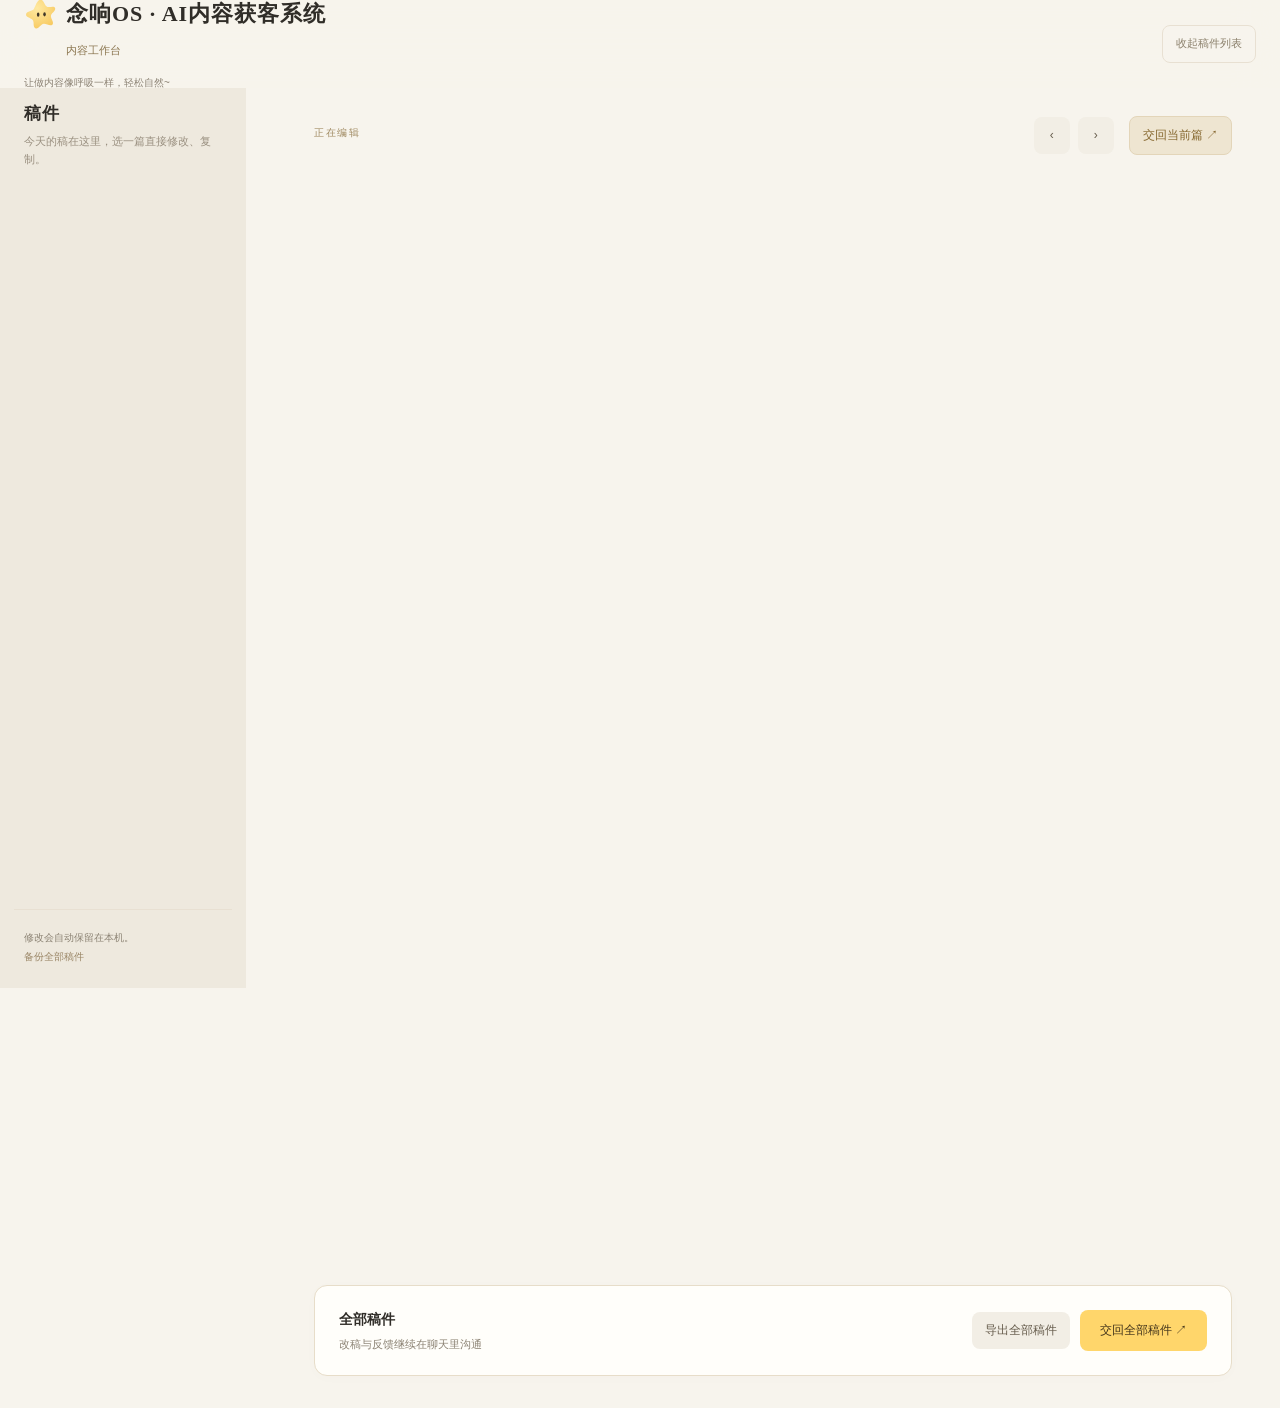
==== commit cb37a277: "feat: unify content workbench and simplify mobile navigation" ====
--- a/nianxiang-content-os/assets/content-workbench/index.html
+++ b/nianxiang-content-os/assets/content-workbench/index.html
@@ -1,4 +1,4 @@
-<!doctype html><html lang="zh-CN"><meta charset="utf-8"><meta name="viewport" content="width=device-width,initial-scale=1"><title>念响OS · 每日内容工作台</title><style>
+<!doctype html><html lang="zh-CN"><meta charset="utf-8"><meta name="viewport" content="width=device-width,initial-scale=1"><title>念响OS · 内容工作台</title><style>
 :root{--bg:#f7f4ed;--paper:#fffefa;--ink:#302d28;--muted:#928a7b;--line:#e9e2d5;--accent:#8a692c}*{box-sizing:border-box}body{margin:0;background:var(--bg);color:var(--ink);font:14px/1.6 -apple-system,BlinkMacSystemFont,'PingFang SC',sans-serif}button,input{font:inherit;color:inherit}button{cursor:pointer;border:0}button:focus-visible,input:focus-visible{outline:2px solid #b28a3e;outline-offset:3px}button:disabled{opacity:.4;cursor:default}.shell{height:100dvh;display:grid;grid-template-columns:290px minmax(0,1fr)}aside{border-right:1px solid var(--line);display:flex;flex-direction:column;min-height:0}.aside-head{padding:25px 22px 18px}.eyebrow{font-size:11px;color:var(--accent);letter-spacing:2px}.aside-head h1{font-family:'Songti SC',serif;font-size:25px;margin:7px 0}.aside-head p{font-size:12px;color:var(--muted);margin:0}.prototype{background:#f2e9d4;color:#8a713e;border-radius:5px;padding:3px 7px;font-size:10px;letter-spacing:0}.list{overflow:auto;flex:1;padding:0 12px 12px}.group-title{display:flex;justify-content:space-between;margin:17px 10px 8px;font-size:11px;color:var(--muted)}.draft{display:flex;gap:8px;padding:14px 12px;margin:6px 0;border:1px solid transparent;border-radius:10px;align-items:flex-start}.draft.active{background:#fff7df;border-color:#d9ba6f}.draft input{accent-color:#8a692c;margin-top:5px;width:17px;height:17px;flex:none}.open-draft{background:transparent;text-align:left;flex:1;padding:0;min-width:0}.draft-title{display:block;font-size:13px;font-weight:550;line-height:1.65}.draft-meta{display:block;font-size:10px;color:var(--muted);margin-top:6px}.slot{font-size:10px;color:var(--accent);margin-top:5px;display:block}.aside-footer{padding:15px 20px;border-top:1px solid var(--line);font-size:11px;color:var(--muted)}.aside-footer button{background:transparent;color:var(--accent);padding:0;font-size:11px}.stage{display:flex;flex-direction:column;min-width:0;min-height:0}.contextbar{display:flex;align-items:center;justify-content:space-between;gap:16px;padding:14px 24px;border-bottom:1px solid var(--line);background:#fffcf5}.context-title{font-size:13px;font-weight:550}.context-meta{font-size:11px;color:var(--muted);margin-top:3px}.tools{display:flex;align-items:center;gap:8px}.button{padding:9px 13px;border-radius:8px;background:#f2eee5;color:#655b4b;font-size:12px;white-space:nowrap}.primary{background:#ffd66b;color:#44351b}.edit-area{flex:1;min-height:0}iframe{display:block;width:100%;height:100%;border:0;background:var(--bg)}.batchbar{padding:12px 24px;border-top:1px solid var(--line);display:flex;gap:12px;align-items:center;justify-content:space-between;background:var(--paper)}.batchbar strong{font-size:12px}.batchbar p{font-size:10px;color:var(--muted);margin:2px 0 0}.mobile-only{display:none}.toast{position:fixed;bottom:90px;left:50%;transform:translateX(-50%);background:#302d28;color:white;border-radius:8px;padding:10px 18px;font-size:12px;z-index:50;max-width:90vw}.toast:empty{display:none}dialog{border:1px solid var(--line);border-radius:16px;background:var(--paper);color:var(--ink);width:min(550px,94vw);padding:26px}dialog::backdrop{background:#302d2877}dialog h2{margin:0 0 8px;font-size:20px}dialog p{font-size:12px;color:var(--muted)}dialog textarea{width:100%;height:220px;border:1px solid var(--line);background:var(--bg);border-radius:8px;padding:12px;color:var(--ink);resize:vertical}dialog .tools{margin-top:14px;justify-content:flex-end}#handoff-list{font-size:12px;color:var(--accent)}
 @media(max-width:760px){.shell{grid-template-columns:1fr}.shell aside{display:none}.shell.show-list aside{display:flex}.shell.show-list .stage{display:none}.shell.show-list{height:100dvh}.mobile-only{display:inline-flex}.contextbar{padding:10px 14px;gap:8px}.context-title{max-width:210px;white-space:nowrap;overflow:hidden;text-overflow:ellipsis}.contextbar .tools .desktop-only{display:none}.batchbar{padding:10px 14px;gap:8px}.batchbar p{max-width:160px}.batchbar .button{padding:9px 10px;font-size:11px}.batchbar .desktop-only{display:none}.aside-head{padding-top:30px}.aside-footer{padding-bottom:26px}}
 
@@ -77,23 +77,40 @@
 /* Keep the draft heading and its controls in view above the topic card. */
 @media(max-width:760px){.shell .stage{overflow:visible}.shell .contextbar,.shell.sidebar-closed .contextbar{position:sticky;top:0;z-index:30;background:var(--bg);box-shadow:0 5px 12px #302d2806}.batchbar{position:static}}
 @media(max-width:760px){.shell .contextbar,.shell.sidebar-closed .contextbar{top:0;margin:0 -16px;padding:12px 16px 14px;border-bottom:1px solid var(--line)}.batchbar{position:static;box-shadow:none;margin-bottom:0}.batchbar:has(#batch:disabled){display:none}.batchbar .tools #batch:not(:disabled){display:block;width:100%}}
-</style><header class="unified-header"><div class="unified-brand"><div class="brand"><svg class="axiang-icon" viewBox="0 0 48 48" role="img" aria-label="阿响"><defs><radialGradient id="axiang-fill" cx="38%" cy="30%" r="80%"><stop offset="0" stop-color="#ffe9a1"/><stop offset="1" stop-color="#f7c85d"/></radialGradient></defs><path d="M24 4C28 4 29 13 33 14C37 15 43 12 44 16C45 20 38 23 38 27C38 31 43 36 40 39C37 42 31 37 27 38C23 39 20 46 16 44C12 42 15 35 12 32C9 29 2 29 3 24C4 20 12 20 14 17C16 13 19 3 24 4Z" fill="url(#axiang-fill)"/><ellipse cx="20" cy="25" rx="1.8" ry="3" fill="#403729"/><ellipse cx="29" cy="24.5" rx="1.8" ry="3" fill="#403729"/></svg><span>念响OS · AI内容获客系统</span><span class="workbench-tag">内容工作台</span></div><p class="slogan">让做内容像呼吸一样，轻松自然~</p></div><button class="button" id="toggle-sidebar" aria-controls="draft-sidebar" aria-expanded="true">收起稿件列表</button></header><div class="shell" id="shell"><aside id="draft-sidebar"><div class="aside-head"><div class="list-heading"><h1>稿件</h1><span class="prototype">每日发布</span></div><p>今天的稿在这里，选一篇直接修改、复制。</p></div><div id="list" class="list"></div><div class="aside-footer">修改会自动保留在本机。<br><button id="reset-demo">备份全部稿件</button></div></aside><section class="stage"><header class="contextbar"><div><button class="button mobile-only" id="back-list">‹ 稿件列表</button><div class="editing-label">正在编辑</div><div class="context-title" id="current-title"></div><div class="context-meta" id="current-meta"></div></div><div class="tools"><button class="button" id="prev" aria-label="上一篇">‹</button><button class="button" id="next" aria-label="下一篇">›</button><button class="button primary" id="copy-post">复制正文</button><button class="button desktop-only" id="single">交回当前篇 ↗</button></div></header><div class="edit-area"><section id="daily-empty" hidden style="padding:60px 28px"><h2>等待载入稿件</h2><p>已有稿件放入工作台后，可在这里查看、编辑和复制。</p></section><iframe id="editor" title="AI内容获客系统编辑区"></iframe></div><footer class="batchbar"><div><strong id="selected-count">未选择稿件</strong><p>改稿与反馈继续在聊天里沟通</p></div><div class="tools"><button class="button desktop-only" id="export">导出选中稿</button><button class="button primary" id="batch">交回选中稿 ↗</button></div></footer></section></div><div class="toast" id="toast" role="status"></div><dialog id="handoff"><h2>把这几篇交回阿响</h2><p>复制后粘贴到对话，再补充你希望怎么改。复制不会自动发送消息。</p><div id="handoff-list"></div><textarea id="payload" aria-label="交回数据" readonly></textarea><div class="tools"><button class="button" id="close-dialog">继续编辑</button><button class="button" id="download">导出文件 ↓</button><button class="button primary" id="copy">复制给阿响 ↗</button></div></dialog><dialog id="copy-fallback"><h2>复制正文</h2><p>已选中完整正文，可手动复制。</p><textarea id="plain-copy" readonly></textarea><div class="tools"><button class="button" id="close-fallback">继续编辑</button></div></dialog><script>
+/* One compact navigation row on phones; desktop placement is unchanged. */
+.mobile-navigation{display:none}
+@media(max-width:760px){
+.contextbar .mobile-navigation{display:flex;align-items:center;gap:7px;margin-bottom:10px}
+.contextbar .mobile-navigation #back-list{margin:0 auto 0 0;min-height:32px}
+.contextbar .mobile-navigation #prev,.contextbar .mobile-navigation #next{min-height:32px;min-width:32px;padding:5px 9px}
+.contextbar>.tools{display:none}
+}
+</style><header class="unified-header"><div class="unified-brand"><div class="brand"><svg class="axiang-icon" viewBox="0 0 48 48" role="img" aria-label="阿响"><defs><radialGradient id="axiang-fill" cx="38%" cy="30%" r="80%"><stop offset="0" stop-color="#ffe9a1"/><stop offset="1" stop-color="#f7c85d"/></radialGradient></defs><path d="M24 4C28 4 29 13 33 14C37 15 43 12 44 16C45 20 38 23 38 27C38 31 43 36 40 39C37 42 31 37 27 38C23 39 20 46 16 44C12 42 15 35 12 32C9 29 2 29 3 24C4 20 12 20 14 17C16 13 19 3 24 4Z" fill="url(#axiang-fill)"/><ellipse cx="20" cy="25" rx="1.8" ry="3" fill="#403729"/><ellipse cx="29" cy="24.5" rx="1.8" ry="3" fill="#403729"/></svg><span>念响OS · AI内容获客系统</span><span class="workbench-tag">内容工作台</span></div><p class="slogan">让做内容像呼吸一样，轻松自然~</p></div><button class="button" id="toggle-sidebar" aria-controls="draft-sidebar" aria-expanded="true">收起稿件列表</button></header><div class="shell" id="shell"><aside id="draft-sidebar"><div class="aside-head"><div class="list-heading"><h1>稿件</h1><span class="prototype">每日发布</span></div><p>今天的稿在这里，选一篇直接修改、复制。</p></div><div id="list" class="list"></div><div class="aside-footer">修改会自动保留在本机。<br><button id="reset-demo">备份全部稿件</button></div></aside><section class="stage"><header class="contextbar"><div><button class="button mobile-only" id="back-list">‹ 稿件列表</button><div class="editing-label">正在编辑</div><div class="context-title" id="current-title"></div><div class="context-meta" id="current-meta"></div></div><div class="tools"><button class="button" id="prev" aria-label="上一篇">‹</button><button class="button" id="next" aria-label="下一篇">›</button><button class="button desktop-only" id="single">交回当前篇 ↗</button></div></header><div class="edit-area"><section id="daily-empty" hidden style="padding:60px 28px"><h2>等待载入稿件</h2><p>已有稿件放入工作台后，可在这里查看、编辑和复制。</p></section><iframe id="editor" title="AI内容获客系统编辑区"></iframe></div><footer class="batchbar"><div><strong id="selected-count">全部稿件</strong><p>改稿与反馈继续在聊天里沟通</p></div><div class="tools"><button class="button desktop-only" id="export">导出全部稿件</button><button class="button primary" id="batch">交回全部稿件 ↗</button></div></footer></section></div><div class="toast" id="toast" role="status"></div><dialog id="handoff"><h2>把这几篇交回阿响</h2><p>复制后粘贴到对话，再补充你希望怎么改。复制不会自动发送消息。</p><div id="handoff-list"></div><textarea id="payload" aria-label="交回数据" readonly></textarea><div class="tools"><button class="button" id="close-dialog">继续编辑</button><button class="button" id="download">导出文件 ↓</button><button class="button primary" id="copy">复制给阿响 ↗</button></div></dialog><script>
 
-const template="<!doctype html>\n<html lang=\"zh-CN\">\n<head><meta charset=\"utf-8\"><meta name=\"viewport\" content=\"width=device-width,initial-scale=1\"><title>AI内容获客系统 · 念响OS · AI内容获客系统<\/title><style>:root{color-scheme:light;--bg:#f7f4ed;--card:#fffefa;--ink:#302d28;--muted:#928a7b;--line:#e9e2d5;--blue:#8a692c}*{box-sizing:border-box}body{margin:0;background:var(--bg);color:var(--ink);font:14px/1.5 -apple-system,BlinkMacSystemFont,\"SF Pro Text\",\"PingFang SC\",\"Helvetica Neue\",sans-serif;-webkit-font-smoothing:antialiased}button,input,textarea{font:inherit;color:inherit}button,a{touch-action:manipulation;-webkit-tap-highlight-color:transparent}button{cursor:pointer;border:0;background:none}a{color:var(--blue);text-decoration:none}a:hover{text-decoration:underline}button:focus-visible,a:focus-visible{outline:3px solid #b28a3e66;outline-offset:4px}h2,p{margin:0}h2{font-size:17px;font-weight:600;letter-spacing:-.3px}.topbar{max-width:1440px;margin:auto;padding:24px 40px 22px;display:flex;align-items:center;justify-content:space-between;gap:20px}.brand{display:flex;align-items:center;gap:11px;font-size:19px;font-weight:650;letter-spacing:-.5px}.slogan{font-size:12px;color:var(--muted)}main{max-width:1440px;margin:auto;padding:0 40px}.workspace{display:grid;grid-template-columns:minmax(0,1fr) minmax(0,1fr);gap:24px;align-items:start}.visual-column,.writing-column{display:flex;flex-direction:column;gap:20px;min-width:0}.paper{background:var(--card);border:1px solid #ece6da;border-radius:16px;box-shadow:0 4px 20px #1d1d1f03;min-width:0}.section-heading{display:flex;justify-content:space-between;align-items:center;gap:12px}.section-heading>div{display:flex;align-items:center}.image-section,.title-section,.text-section{padding:24px}.muted,.image-count{font-size:11px;color:var(--muted)}.section-caption{font-size:11px;color:var(--muted);margin:8px 0 22px}.button{display:inline-flex;justify-content:center;align-items:center;gap:14px;padding:10px 16px;border-radius:8px;font-size:12px;font-weight:500;min-height:38px;transition:background .18s,box-shadow .18s}.primary{background:#ffd66b;color:#44351b}.primary:hover{background:#f8cb58}.secondary{background:#f2eee5;color:#655b4b}.secondary:hover{background:#eae3d5}.text-section .button{min-height:32px;padding:7px 12px;font-size:11px}#gallery{display:grid;grid-template-columns:1fr 1fr;gap:16px}.image-card{min-width:0}.image-top{display:flex;justify-content:space-between;align-items:center;gap:6px;font-size:11px;margin-bottom:10px}.image-top strong{font-weight:500}.image-top span{font-size:10px;color:var(--muted)}.image-open{padding:0;width:100%;display:block;position:relative;border-radius:10px;overflow:hidden;background:#202035}.image-open img{display:block;width:100%;aspect-ratio:3/4;object-fit:contain;transition:transform .25s}.image-open:hover img{transform:scale(1.02)}.zoom{position:absolute;bottom:10px;right:10px;background:#ffffffdf;color:#333;padding:5px 9px;font-size:10px;border-radius:5px;backdrop-filter:blur(12px)}.image-bottom{display:flex;justify-content:space-between;align-items:center;gap:8px;margin-top:10px;font-size:11px}.order-button{font-size:11px;color:var(--muted);padding:6px 0}.image-bottom a{padding:6px 0}#titles{display:grid;gap:8px;margin-top:18px}.title-option{display:flex;align-items:flex-start;gap:11px;padding:11px 13px;border:1px solid transparent;background:#f7f4ed;border-radius:8px}.title-option.selected{border-color:#d9ba6f;background:#fff7df}.title-option input[type=radio]{accent-color:var(--blue);margin:5px 0;cursor:pointer}.title-detail{flex:1;min-width:0}.title-detail input{background:transparent;border:0;outline:0;width:100%;padding:0;font-size:13px;line-height:1.8}.title-detail input:focus{box-shadow:0 1px #b28a3e}.title-origin{display:block;font-size:10px;color:var(--muted);margin-top:2px}.chosen{font-size:10px;white-space:nowrap;color:var(--blue);margin-top:5px}.title-footer{display:flex;justify-content:space-between;align-items:center;gap:12px;margin-top:13px}.title-footer>span{font-size:10px;color:var(--muted)}.text-button{font-size:11px;color:var(--blue);padding:6px 0}.text-button:hover{text-decoration:underline}textarea{display:block;width:100%;height:380px;min-height:220px;resize:vertical;padding:0 8px 0 0;margin-top:20px;background:transparent;border:0;outline:0;line-height:1.95;font-size:14px;scrollbar-width:thin;scrollbar-color:#d2d2d7 transparent}textarea:focus{border-radius:2px;box-shadow:0 0 0 3px #b28a3e14}.editor-footer{border-top:1px solid var(--line);padding-top:12px;margin-top:17px;display:flex;justify-content:space-between;gap:12px;font-size:10px;color:var(--muted)}.handoff{margin-top:20px;padding:20px 24px;display:flex;align-items:center;justify-content:space-between;gap:20px;background:white;border:1px solid #ece6da;border-radius:14px}.handoff h2{font-size:15px}.handoff p{font-size:11px;color:var(--muted);margin-top:3px}.handoff-actions{display:flex;gap:10px}footer{display:flex;justify-content:space-between;align-items:center;flex-wrap:wrap;gap:8px 20px;font-size:10px;color:var(--muted);padding:22px 2px 28px}footer>div:nth-child(2){display:flex;align-items:center;gap:20px}footer p{width:100%;font-size:10px}footer a,footer .text-button{font-size:10px;color:var(--muted)}dialog{border:0;border-radius:14px;background:var(--bg);padding:20px;width:min(92vw,850px);max-height:94vh;color:var(--ink);box-shadow:0 24px 100px #0003}dialog::backdrop{background:#14141bc9;backdrop-filter:blur(10px)}.lightbox-bar{display:flex;justify-content:space-between;align-items:center;gap:12px;font-size:12px;margin-bottom:16px}.lightbox-bar>div{display:flex;align-items:center;gap:24px}.lightbox-bar a{font-size:11px}.lightbox-bar button{font-size:27px;line-height:1;min-width:32px;min-height:32px}#large-image{display:block;max-width:100%;max-height:72vh;width:auto;margin:auto;border-radius:6px}.lightbox-nav{display:flex;align-items:center;justify-content:space-between;gap:10px;margin-top:16px;font-size:11px}#toast{position:fixed;left:50%;bottom:24px;transform:translate(-50%,10px);max-width:calc(100vw - 32px);width:max-content;background:#1d1d1fee;color:white;box-shadow:0 8px 32px #0002;backdrop-filter:blur(16px);padding:12px 20px;border-radius:8px;opacity:0;pointer-events:none;transition:.2s;z-index:10;font-size:12px}#toast.show{opacity:1;transform:translate(-50%,0)}.sr-only{position:absolute;width:1px;height:1px;overflow:hidden;clip:rect(0,0,0,0)}@media(min-width:1100px){.visual-column{position:sticky;top:24px}.text-section textarea{height:610px}}@media(min-width:1500px){textarea{height:430px}}@media(max-width:1100px) and (min-width:761px){.topbar{padding:22px 24px}.workspace{grid-template-columns:minmax(0,.9fr) minmax(0,1.1fr);gap:16px}main{padding:0 24px}.image-section,.title-section,.text-section{padding:20px}#gallery{grid-template-columns:1fr;gap:24px}.image-open{max-width:290px;margin:auto}.title-footer{align-items:flex-start;flex-direction:column;gap:2px}.image-top,.image-bottom{max-width:290px;width:100%;margin-left:auto;margin-right:auto}.chosen{font-size:9px}.muted{font-size:10px}}@media(max-width:760px){.topbar{padding:22px 20px 20px;align-items:flex-start;flex-direction:column;gap:6px}.brand{font-size:18px}.slogan{font-size:11px}main{padding:0 16px}.workspace{grid-template-columns:1fr;gap:16px}.visual-column,.writing-column{gap:16px}.paper{border-radius:13px}.image-section,.title-section,.text-section{padding:20px}.image-section{position:static}#gallery{gap:14px}.image-top span{font-size:9px}.image-top{font-size:10px}.image-bottom,.order-button{font-size:10px}.section-caption{margin-bottom:16px}.handoff{padding:20px;align-items:flex-start;flex-direction:column;gap:15px}.handoff-actions{width:100%}.handoff-actions .button{flex:1;white-space:nowrap}.title-footer{align-items:flex-start;flex-direction:column;gap:3px}.editor-footer{font-size:9px}textarea{height:360px}footer{padding:20px 4px}.chosen{font-size:9px}.title-detail input{font-size:12px}.muted{font-size:10px}h2{font-size:16px}}@media(max-width:360px){.section-heading{flex-wrap:wrap}.title-option{padding:10px;gap:8px}.chosen{display:none}#gallery{gap:10px}.image-top{flex-direction:column;align-items:flex-start}.handoff-actions{flex-direction:column}.image-bottom{flex-wrap:wrap}}@media(prefers-reduced-motion:reduce){*{transition:none!important}}\n\n.axiang-icon{flex-shrink:0;width:40px;height:40px;filter:drop-shadow(0 3px 7px #e9bc512b)}\n@media(max-width:760px){.axiang-icon{width:34px;height:34px}.brand{gap:9px}.visual-column{position:static}}\n\n.workbench-tag{display:inline-flex;align-items:center;padding:4px 10px;border-radius:6px;background:#f2e9d4;color:#8a713e;font-size:11px;font-weight:500;letter-spacing:0;white-space:nowrap}.empty-state{padding:24px 0;color:var(--muted);font-size:12px}@media(max-width:480px){.brand{flex-wrap:wrap;font-size:16px;gap:8px}.workbench-tag{font-size:10px;padding:4px 8px}}\n\n.word-count{margin-left:12px;padding:5px 11px;border-radius:6px;background:#fff0c6;color:#775719;font-size:14px;font-weight:650;font-variant-numeric:tabular-nums}.editor-toolbar{display:flex;justify-content:space-between;align-items:center;gap:12px;margin-top:18px;padding:10px 0;border-top:1px solid var(--line);border-bottom:1px solid var(--line);font-size:11px;color:var(--muted)}.font-controls{display:flex;align-items:center;gap:6px}.font-controls button{min-height:36px;min-width:36px;border-radius:6px;background:#f2eee5;color:#655b4b;padding:6px 9px}.font-controls button:hover{background:#eae3d5}.font-controls button:disabled{opacity:.35;cursor:default}.font-controls output{min-width:42px;text-align:center;color:var(--ink);font-variant-numeric:tabular-nums}.title-meta{display:flex;align-items:center;justify-content:space-between;gap:8px;margin-bottom:6px}.title-type{font-size:10px;font-weight:600;color:#8a713e}.title-count{font-size:12px;font-weight:650;color:#775719;background:#fff0c6;padding:2px 7px;border-radius:5px;font-variant-numeric:tabular-nums}.title-count.over-limit{color:#ae392b;background:#ffede9}.title-detail input{font-size:14px}.title-origin{margin-top:5px}@media(max-width:480px){.word-count{font-size:12px;margin-left:8px}.text-section .section-heading{flex-wrap:wrap}.font-controls{gap:4px}}\n\n[hidden]{display:none!important}.creation-nav{display:flex;justify-content:space-between;align-items:flex-start;gap:12px 24px;margin-bottom:20px;padding:14px 20px;border:1px solid var(--line);border-radius:12px;background:#fffcf5}.creation-nav details{flex:1;min-width:0}.creation-nav summary{display:flex;align-items:center;gap:12px;cursor:pointer;list-style:none;min-height:28px}.creation-nav summary::-webkit-details-marker{display:none}.creation-nav summary:focus-visible{outline:3px solid #b28a3e66;outline-offset:4px;border-radius:5px}.topic-label{font-size:11px;color:var(--muted);white-space:nowrap}#topic-name{font-size:13px;font-weight:550;overflow-wrap:anywhere}.topic-chevron{color:#a3967c;margin-left:2px;transition:transform .2s}.creation-nav details[open] .topic-chevron svg{transform:scaleY(-1)}.topic-context{margin-top:14px;border-top:1px solid var(--line);padding-top:12px;display:grid;gap:10px;font-size:12px;color:#6f6759;line-height:1.8}.topic-context p{display:grid;grid-template-columns:60px 1fr;gap:12px}.topic-context strong{font-size:11px;font-weight:500;color:#9b8c70}.topic-context a{font-size:11px;width:fit-content}#creation-links{display:flex;gap:8px 18px;flex-wrap:wrap;flex-shrink:0;padding:5px 0}#creation-links a{font-size:12px;white-space:nowrap}@media(max-width:760px){.creation-nav{padding:12px 16px;flex-direction:column;gap:8px;margin-bottom:16px}.creation-nav details{width:100%}.topic-context p{grid-template-columns:1fr;gap:2px}#creation-links{padding:0}.creation-nav summary{gap:8px}}\n\n.topic-context p>span{white-space:pre-wrap;overflow-wrap:anywhere}\n\n/* 品牌使用粗衬线字，其余文字沿用界面的无衬线字体。 */\n:root{--font-display:\"Songti SC\",\"STSong\",\"Noto Serif CJK SC\",\"Source Han Serif SC\",\"SimSun\",serif}\n.brand>span:not(.workbench-tag){font-family:var(--font-display);font-weight:900;letter-spacing:.6px}\n@media(max-width:760px){.brand>span:not(.workbench-tag){letter-spacing:.3px}}\n\n.fixed-header{position:sticky;top:0;z-index:20;background:var(--bg);padding-bottom:16px;box-shadow:0 7px 15px #302d2805}.nav-container{max-width:1440px;margin:auto;padding:0 40px}.fixed-header .creation-nav{margin-bottom:0}.fixed-header .topic-context{max-height:45vh;overflow:auto;overscroll-behavior:contain}.visual-column{position:static!important}@media(max-width:1100px) and (min-width:761px){.nav-container{padding:0 24px}}@media(max-width:760px){.nav-container{padding:0 16px}.fixed-header{padding-bottom:12px}.fixed-header .topic-context{max-height:30vh}}\n\n/* 顶栏以半透明纸色和渐隐边缘衔接滚动内容。 */\n.fixed-header{background:rgba(247,244,237,.88);-webkit-backdrop-filter:blur(20px) saturate(125%);backdrop-filter:blur(20px) saturate(125%);box-shadow:none;isolation:isolate;transition:background .25s ease,box-shadow .25s ease}\n.fixed-header::after{content:\"\";position:absolute;left:0;right:0;top:100%;height:20px;pointer-events:none;background:linear-gradient(to bottom,rgba(247,244,237,.85),rgba(247,244,237,0));opacity:.65;transition:opacity .25s ease}\n.fixed-header.is-scrolled{background:rgba(247,244,237,.84);box-shadow:0 8px 24px -20px rgba(70,54,28,.25)}\n.fixed-header.is-scrolled::after{opacity:1}\n.fixed-header .creation-nav{background:rgba(255,252,245,.8);border-color:rgba(218,207,186,.5);box-shadow:0 2px 8px rgba(80,62,32,.015)}\n@supports not ((backdrop-filter:blur(1px)) or (-webkit-backdrop-filter:blur(1px))){.fixed-header,.fixed-header.is-scrolled{background:var(--bg)}}\n@media(prefers-reduced-motion:reduce){.fixed-header,.fixed-header::after{transition:none}}\n\n.fixed-header{padding-bottom:0}.creation-nav{margin-bottom:20px}@media(max-width:760px){.fixed-header{padding-bottom:0}.creation-nav{margin-bottom:16px}}\n\n/* 保留毛玻璃，以清晰细线收边。 */\n.fixed-header,.fixed-header.is-scrolled{border-bottom:1px solid rgba(185,172,147,.42);box-shadow:none}\n.fixed-header::after{content:none;display:none}\n.fixed-header,.fixed-header.is-scrolled{border-bottom-color:rgba(0,0,0,.08)}\n\n/* 顶部静止时无分隔，内容滚入固定栏后才显出边界。 */\n.fixed-header{border-bottom-color:transparent;transition:background .25s ease,border-color .2s ease}\n.fixed-header.is-scrolled{border-bottom-color:rgba(0,0,0,.08)}\n@media(prefers-reduced-motion:reduce){.fixed-header{transition:none}}\n\n.image-section #gallery{margin-top:20px}.title-footer,.editor-footer,footer{justify-content:flex-end}.handoff{justify-content:flex-end}.title-origin:empty{display:none}\n\n.handoff{justify-content:space-between}.handoff-guide{min-width:0}.handoff-guide p{line-height:1.7;margin-top:6px}@media(max-width:760px){.handoff-guide p{font-size:11px}}\n\n.title-option{cursor:pointer}.title-option input[type=radio]{width:18px;height:18px;flex-shrink:0}.title-detail input{cursor:text}\n\nfooter{justify-content:space-between}.maintenance-info{display:flex;align-items:center;flex-wrap:wrap;gap:8px 18px;line-height:1.8}.maintenance-info a{color:var(--muted)}@media(max-width:760px){footer{align-items:flex-start}.maintenance-info{gap:4px 14px}}\n\n/* 滚动时收紧品牌栏，回到顶部恢复原留白。 */\n.fixed-header .topbar{transition:padding-top .22s ease,padding-bottom .22s ease}\n.fixed-header.is-scrolled .topbar{padding-top:12px;padding-bottom:12px}\n@media(max-width:760px){.fixed-header.is-scrolled .topbar{padding-top:12px;padding-bottom:12px}}\n@media(prefers-reduced-motion:reduce){.fixed-header .topbar{transition:none}}\n\n.image-placeholder{grid-column:1/-1;min-height:240px;display:flex;flex-direction:column;align-items:center;justify-content:center;gap:12px;border:1px dashed #d9d2c4;border-radius:10px;background:#f7f4ed80;color:#a39884;font-size:12px}.placeholder-mark{font-size:30px;line-height:1;color:#c2b69e}@media(max-width:760px){.image-placeholder{min-height:200px}}\n\n#version-conflict{max-width:520px;padding:28px}#version-conflict p{font-size:13px;line-height:1.8;margin:16px 0;color:var(--muted)}.conflict-actions{display:flex;gap:10px;flex-wrap:wrap}\n\n/* 统一选题与内容面板的折叠控件。 */\n.topic-chevron{display:inline-flex;align-items:center;justify-content:center;flex:0 0 32px;width:32px;height:32px;margin-left:2px;border-radius:7px;background:rgba(233,226,213,.42);color:#8b806b;transition:background .18s ease}\n.topic-chevron svg,.collapse-toggle svg{display:block;width:20px;height:20px}\n.creation-nav summary:hover .topic-chevron{background:#eae3d5}\n.section-actions{display:flex;align-items:center;gap:10px}\n.collapse-toggle{display:inline-flex;align-items:center;justify-content:center;width:36px;height:36px;flex:0 0 36px;padding:8px;border-radius:8px;background:#f5f1e8;color:#8b806b;transition:background .18s ease}\n.collapse-toggle:hover{background:#eae3d5}.collapse-toggle svg{transition:none}.collapse-toggle[aria-expanded=\"true\"] svg{transform:scaleY(-1)}\n.section-heading>.section-actions{gap:10px}\n@media(prefers-reduced-motion:reduce){.topic-chevron,.collapse-toggle,.collapse-toggle svg{transition:none}}\n\n.topic-chevron,.creation-nav details[open] .topic-chevron{transform:none}.topic-chevron svg{transition:none}\n\n/* 桌面与平板两列可调，窄屏保留纵向排列。 */\n.workspace{--left-column:50%;grid-template-columns:minmax(0,var(--left-column)) 20px minmax(0,1fr);gap:0}\n.column-resizer{position:relative;align-self:stretch;min-height:100%;cursor:col-resize;touch-action:none;outline:none;border-radius:6px}\n.column-resizer::before{content:\"\";position:absolute;top:0;bottom:0;left:9px;width:2px;border-radius:2px;background:transparent;transition:background .15s}\n.column-resizer::after{content:\"\";position:absolute;top:105px;left:7px;width:6px;height:36px;border-radius:2px;background:#d8cebb;opacity:.65;transition:background .15s,opacity .15s}\n.column-resizer:hover::before,.column-resizer:focus-visible::before,.column-resizer.is-dragging::before{background:#dfd6c4}\n.column-resizer:hover::after,.column-resizer:focus-visible::after,.column-resizer.is-dragging::after{background:#ad8f4b;opacity:1}\nbody.resizing-columns{cursor:col-resize;user-select:none}\n@media(max-width:760px){.workspace{grid-template-columns:1fr;gap:16px}.column-resizer{display:none}}\n\n.creation-nav summary>.topic-chevron{margin-left:0;margin-right:2px}\n\n/* 选题操作靠左，关联入口集中到标题下方。 */\n.creation-nav{display:flex;flex-direction:column;align-items:stretch;gap:10px}\n.topic-heading{display:flex;align-items:center;gap:10px;min-width:0}\n.topic-heading .collapse-toggle{flex-shrink:0}\n#topic-name{min-width:0;line-height:1.7}\n#creation-links{display:flex;align-items:center;flex-wrap:wrap;gap:8px;padding:0 0 0 46px}\n#creation-links a{display:inline-flex;align-items:center;max-width:100%;padding:5px 11px;border:1px solid #e6decd;border-radius:999px;background:#f4eddf;color:#8a713e;font-size:11px;line-height:1.6;text-decoration:none;white-space:normal;overflow-wrap:anywhere;transition:background .15s,border-color .15s}\n#creation-links a:hover{background:#eee3cb;border-color:#cdbc99}\n.creation-nav .topic-context{margin-top:0}\n@media(max-width:760px){.topic-heading{gap:8px}#creation-links{padding-left:44px}}\n\n.topic-heading #toggle-topic{margin-left:auto}.topic-heading #topic-name{flex:1}#creation-links{padding-left:0}@media(max-width:760px){#creation-links{padding-left:0}}\n\n/* 标题与正文复制操作统一尺寸、圆角与状态。 */\n.title-section .section-actions #copy-title,.text-section .section-actions #copy-body,.text-section .section-actions .collapse-toggle{height:36px;min-height:36px;border-radius:8px;background:#f5f1e8;color:#8b806b;border:0;box-sizing:border-box;transition:background .18s ease}\n.title-section .section-actions #copy-title,.text-section .section-actions #copy-body{padding:8px 12px;font-size:12px;line-height:20px}\n.title-section .section-actions #copy-title:hover,.text-section .section-actions #copy-body:hover,.text-section .section-actions .collapse-toggle:hover{background:#eae3d5}\n.title-section .section-actions #copy-title:active,.text-section .section-actions #copy-body:active,.text-section .section-actions .collapse-toggle:active{background:#e1d8c6}\n@media(prefers-reduced-motion:reduce){.title-section .section-actions #copy-title,.text-section .section-actions #copy-body,.text-section .section-actions .collapse-toggle{transition:none}}\n\n/* 正文操作与复制标题统一使用无底色文字按钮。 */\n#copy-title,#copy-body,.font-controls button{background:transparent;border:0;box-shadow:none;color:var(--blue);font-size:11px;font-weight:400;min-height:32px;padding:6px 4px}\n#copy-title:hover,#copy-body:hover,.font-controls button:hover{background:transparent;text-decoration:underline;text-underline-offset:3px}\n.font-controls button:disabled:hover{text-decoration:none}\n\n.title-section .section-actions #copy-title:hover,.text-section .section-actions #copy-body:hover{text-decoration:none}\n/* 内容内缩，保留工具栏横线的完整宽度。 */\n.editor-toolbar{padding-left:14px;padding-right:14px}\n#body{padding-left:14px;padding-right:14px}\n@media(max-width:760px){.editor-toolbar{padding-left:10px;padding-right:10px}#body{padding-left:10px;padding-right:10px}}\n\n/* Mobile prioritizes the body, then image and title choices. */\n@media(max-width:760px){\nhtml,body{max-width:100%;overflow-x:clip}main{padding:0 2px!important}.workspace{display:flex!important;flex-direction:column;gap:18px!important;padding-top:14px}.writing-column{order:0;width:100%;min-width:0}.visual-column{order:1;width:100%;min-width:0;position:static!important}.text-section,.title-section,.image-section{padding:16px 0!important;min-width:0}.text-section{padding-top:0!important}.section-header,.section-heading{flex-wrap:wrap;gap:8px}.section-actions{gap:6px;flex-wrap:wrap}.section-actions button,.font-controls button{min-height:44px!important;min-width:36px}.font-controls{gap:8px}.text-section textarea{line-height:1.9!important;min-height:380px;height:52svh;max-height:none;padding:10px 0;resize:vertical;width:100%;field-sizing:content}.title-option{min-height:64px;padding:12px}.title-option input[type=text],.title-option textarea{font-size:16px!important;line-height:1.7}.title-option input[type=radio]{min-width:20px;min-height:20px}.creation-nav{padding:12px 0!important;gap:10px}.creation-topic{font-size:13px;line-height:1.7}.creation-links{display:flex;gap:8px;flex-wrap:wrap}.creation-links a{min-height:40px;padding:8px 0}.page-footer{padding:18px 0!important;font-size:11px}.gallery img{max-width:100%}.column-divider{display:none!important}\n}\n\n/* Keep content away from paper borders; use compact controls on mobile. */\n@media(max-width:760px){\nmain{padding:0!important}.workspace{gap:14px!important}.text-section,.title-section,.image-section{padding:16px!important}.text-section{padding-top:14px!important}.text-section .section-header,.text-section .section-heading{padding-left:0;padding-right:0}.text-section textarea{padding:10px 0!important;width:100%;box-sizing:border-box}.editor-toolbar{padding:10px 0!important}.editor-footer{padding:8px 0!important}.creation-nav{padding:12px 14px!important;box-sizing:border-box}.section-actions button,.font-controls button{min-height:32px!important;min-width:28px;padding:5px 7px!important;font-size:11px!important}.font-controls{gap:5px}.section-actions{gap:4px}.section-header{gap:6px}.title-option{padding:10px;min-height:54px}.page-footer{padding:16px 8px!important}.creation-links a{min-height:30px;padding:5px 0}.section-caption{margin-bottom:12px}\n}\n\n/* Read and edit in one sequence: body, title, then images. */\n@media(max-width:760px){.workspace{display:flex!important;flex-direction:column!important;gap:18px}.workspace .writing-column{order:0;width:100%}.workspace .visual-column{display:contents!important;position:static!important}.workspace .text-section{order:0;width:100%}.workspace .title-section{order:1;width:100%}.workspace .image-section{order:2;width:100%}.workspace .column-divider{display:none!important}.text-section textarea{height:auto;min-height:420px}.title-section,.image-section{position:static!important}\n}\n<\/style><style>.fixed-header{display:none}main{padding-top:12px}.creation-nav{margin-top:0}<\/style><style>html,body{overflow:visible;height:auto;min-height:0}.handoff{display:none}main{padding:12px 24px 0}footer{padding-bottom:16px}@media(max-width:760px){main{padding:8px 0 0}.text-section textarea{height:360px}}<\/style><style>\n.paper{border-color:#e8e0d2;box-shadow:0 3px 16px #5f482503}.creation-nav{border-color:#e8e0d2;background:#fffcf5;border-radius:12px}.text-section textarea{height:440px;min-height:260px;line-height:2.05}.section-heading h2{letter-spacing:.1px}.editor-footer{padding-top:14px}.title-option{transition:border-color .16s,background .16s}.title-option:not(.selected):hover{background:#f1ecdf}.title-option.selected{background:#fff6db;border-color:#cfb26b}.image-section,.title-section,.text-section{padding:24px}.word-count{background:#faedc8}.editor-toolbar{margin-top:20px;padding-top:12px;padding-bottom:12px}footer{opacity:.82}@media(max-width:760px){.image-section,.title-section,.text-section{padding:20px}.text-section textarea{height:360px;line-height:2}.creation-nav{padding:14px 16px}.word-count{font-size:12px}.title-option{padding:12px}.collapse-toggle{min-width:36px;min-height:36px}}\n<\/style><style>@media(max-width:760px){main{padding-top:18px!important}.creation-nav{margin-top:0;margin-bottom:0}.workspace{padding-top:18px;gap:18px!important}}<\/style><\/head>\n<body>\n<div class=\"fixed-header\">\n<header class=\"topbar\"><div class=\"brand\"><svg class=\"axiang-icon\" viewBox=\"0 0 48 48\" role=\"img\" aria-label=\"阿响\"><defs><radialGradient id=\"axiang-fill\" cx=\"38%\" cy=\"30%\" r=\"80%\"><stop offset=\"0\" stop-color=\"#ffe9a1\"/><stop offset=\"1\" stop-color=\"#f7c85d\"/><\/radialGradient><\/defs><path d=\"M24 4C28 4 29 13 33 14C37 15 43 12 44 16C45 20 38 23 38 27C38 31 43 36 40 39C37 42 31 37 27 38C23 39 20 46 16 44C12 42 15 35 12 32C9 29 2 29 3 24C4 20 12 20 14 17C16 13 19 3 24 4Z\" fill=\"url(#axiang-fill)\"/><ellipse cx=\"20\" cy=\"25\" rx=\"1.8\" ry=\"3\" fill=\"#403729\"/><ellipse cx=\"29\" cy=\"24.5\" rx=\"1.8\" ry=\"3\" fill=\"#403729\"/><\/svg><span>念响OS · AI内容获客系统<\/span><span class=\"workbench-tag\">AI内容获客系统<\/span><\/div><p class=\"slogan\">让做内容像呼吸一样，轻松自然~<\/p><\/header>\n<\/div>\n<main>\n<section id=\"creation-nav\" class=\"creation-nav\" aria-label=\"创作导航\" hidden><div id=\"topic-details\" class=\"topic-heading\"><span class=\"topic-label\">当前选题<\/span><span id=\"topic-name\"><\/span><button id=\"toggle-topic\" class=\"collapse-toggle\" aria-expanded=\"false\" aria-controls=\"topic-context\" aria-label=\"展开选题\" title=\"展开选题\"><svg viewBox=\"0 0 20 20\" fill=\"none\" aria-hidden=\"true\"><path d=\"m6 8 4 4 4-4\" stroke=\"currentColor\" stroke-width=\"1.5\" stroke-linecap=\"round\" stroke-linejoin=\"round\"/><\/svg><\/button><\/div><nav id=\"creation-links\" aria-label=\"相关创作文档\" hidden><\/nav><div id=\"topic-context\" class=\"topic-context\" hidden><\/div><\/section>\n\n<div class=\"workspace\">\n<div class=\"visual-column\">\n<section class=\"paper image-section\"><div class=\"section-heading\"><div><h2>配图<\/h2><\/div><div class=\"section-actions\"><span id=\"image-count\" class=\"image-count\"><\/span><button id=\"toggle-images\" class=\"collapse-toggle\" aria-expanded=\"true\" aria-controls=\"panel-images\" aria-label=\"收起配图\" title=\"收起配图\"><svg viewBox=\"0 0 20 20\" fill=\"none\" aria-hidden=\"true\"><path d=\"m6 8 4 4 4-4\" stroke=\"currentColor\" stroke-width=\"1.5\" stroke-linecap=\"round\" stroke-linejoin=\"round\"/><\/svg><\/button><\/div><\/div><div id=\"panel-images\"><div id=\"gallery\"><\/div><\/div><\/section>\n<section class=\"paper title-section\"><div class=\"section-heading\"><div><h2>标题<\/h2><\/div><div class=\"section-actions\"><button id=\"copy-title\" class=\"text-button\">复制标题 ↗<\/button><button id=\"toggle-titles\" class=\"collapse-toggle\" aria-expanded=\"true\" aria-controls=\"panel-titles\" aria-label=\"收起标题\" title=\"收起标题\"><svg viewBox=\"0 0 20 20\" fill=\"none\" aria-hidden=\"true\"><path d=\"m6 8 4 4 4-4\" stroke=\"currentColor\" stroke-width=\"1.5\" stroke-linecap=\"round\" stroke-linejoin=\"round\"/><\/svg><\/button><\/div><\/div><div id=\"panel-titles\"><div id=\"titles\"><\/div><\/div><\/section>\n<\/div>\n<div id=\"column-resizer\" class=\"column-resizer\" role=\"separator\" tabindex=\"0\" aria-label=\"调整左右列宽，方向键调整，双击或Home恢复默认\" aria-orientation=\"vertical\" aria-valuemin=\"30\" aria-valuemax=\"70\" aria-valuenow=\"50\" aria-valuetext=\"左列50%，右列50%\" title=\"拖动调整列宽 · 双击恢复\"><\/div>\n<div class=\"writing-column\">\n<section class=\"paper text-section\"><div class=\"section-heading\"><div><h2>正文<\/h2><span id=\"count\" class=\"word-count\" aria-live=\"polite\" title=\"非空白字符数，含标点\">0 字<\/span><\/div><div class=\"section-actions\"><button id=\"copy-body\" class=\"text-button\">复制正文 <span>↗<\/span><\/button><button id=\"toggle-body\" class=\"collapse-toggle\" aria-expanded=\"true\" aria-controls=\"panel-body\" aria-label=\"收起正文\" title=\"收起正文\"><svg viewBox=\"0 0 20 20\" fill=\"none\" aria-hidden=\"true\"><path d=\"m6 8 4 4 4-4\" stroke=\"currentColor\" stroke-width=\"1.5\" stroke-linecap=\"round\" stroke-linejoin=\"round\"/><\/svg><\/button><\/div><\/div><div id=\"panel-body\"><div class=\"editor-toolbar\"><span>字号<\/span><div class=\"font-controls\" role=\"group\" aria-label=\"正文字号控制\"><button id=\"font-smaller\" aria-label=\"缩小正文文字\">A−<\/button><output id=\"font-size\" aria-live=\"polite\">16px<\/output><button id=\"font-larger\" aria-label=\"放大正文文字\">A＋<\/button><button id=\"font-reset\" aria-label=\"恢复默认字号\">重置<\/button><\/div><\/div><label class=\"sr-only\" for=\"body\">编辑正文<\/label><textarea id=\"body\" spellcheck=\"false\"><\/textarea><div class=\"editor-footer\"><span id=\"save-status\" role=\"status\">本地草稿<\/span><\/div><\/div><\/section>\n<\/div>\n<\/div>\n<section class=\"handoff\"><div class=\"handoff-guide\"><h2>继续和阿响共创<\/h2><p>点击「复制给阿响」，粘贴到对话中，再说说你想调整什么。<\/p><\/div><div class=\"handoff-actions\"><button id=\"handoff\" class=\"button primary\">复制给阿响 <span>↗<\/span><\/button><button id=\"export\" class=\"button secondary\">导出 ↓<\/button><\/div><\/section>\n<footer><div class=\"maintenance-info\"><span>开发者：卡昂<\/span><span>公众号：卡昂AI超能玩<\/span><a href=\"mailto:kaenzhong@foxmail.com\">反馈：kaenzhong@foxmail.com<\/a><\/div><div><button id=\"reset\" class=\"text-button\">恢复载入内容<\/button><\/div><\/footer>\n<\/main>\n<dialog id=\"version-conflict\"><h2>有尚未交回的修改<\/h2><p>阿响更新了内容。请先导出本机草稿，再选择继续编辑哪一版。<\/p><div class=\"conflict-actions\"><button id=\"conflict-export\" class=\"button secondary\">导出本机草稿<\/button><button id=\"conflict-local\" class=\"button secondary\">继续本机草稿<\/button><button id=\"conflict-new\" class=\"button primary\">使用更新版<\/button><\/div><\/dialog>\n<dialog id=\"lightbox\"><div class=\"lightbox-bar\"><span id=\"image-label\"><\/span><div><a id=\"download-large\" download>下载原图 ↓<\/a><button id=\"close-dialog\" aria-label=\"关闭大图\">×<\/button><\/div><\/div><img id=\"large-image\" alt=\"\"><div class=\"lightbox-nav\"><button id=\"previous\" class=\"button secondary\">← 上一张<\/button><span id=\"image-position\"><\/span><button id=\"next\" class=\"button secondary\">下一张 →<\/button><\/div><\/dialog><div id=\"toast\" role=\"status\" aria-live=\"polite\"><\/div>\n<script>window.WORKBENCH_IMAGES = __IMAGE_RESOURCES__; window.WORKBENCH_DATA=__WORK_DATA__;<\/script><script>'use strict';\nconst original = structuredClone(window.WORKBENCH_DATA);\nconst storageKey = 'nianxiang-illustrated-workbench-v2-' + encodeURIComponent(original.id || location.pathname);\nconst imageSource = item => window.WORKBENCH_IMAGES?.[item.path] || item.path;\nconst $ = id => document.getElementById(id);\nlet state = structuredClone(original), storageAvailable = true, imageIndex = 0, toastTimer;\nlet pendingDraft = null;\nlet baseRevision = original.revision;\ntry {\n  const saved = JSON.parse(localStorage.getItem(storageKey));\n  if (saved && saved.workId === original.id && saved.draft) {\n    if (saved.baseRevision === original.revision) restoreDraft(saved.draft);\n    else if (saved.dirty) pendingDraft = saved;\n  }\n} catch { storageAvailable = false; }\nfunction restoreDraft(draft) {\n  if (typeof draft.body !== 'string' || !Array.isArray(draft.titles) || !draft.titles.every(t => typeof t.text === 'string') || !Array.isArray(draft.images) || !draft.images.every(i => original.images.some(o => o.id === i.id)) || new Set(draft.images.map(i => i.id)).size !== original.images.length || (draft.titles.length && (!Number.isInteger(draft.selectedTitle) || draft.selectedTitle < -1 || draft.selectedTitle >= draft.titles.length))) return false;\n  state.body = draft.body;\n  state.titles = draft.titles;\n  state.selectedTitle = draft.selectedTitle;\n  state.images = draft.images.map(i => structuredClone(original.images.find(o => o.id === i.id)));\n  return true;\n}\nfunction dirty() { return JSON.stringify([state.body,state.titles,state.selectedTitle,state.images.map(i=>i.id)]) !== JSON.stringify([original.body,original.titles,original.selectedTitle,original.images.map(i=>i.id)]); }\nfunction toast(message) {\n  $('toast').textContent = message;\n  $('toast').classList.add('show');\n  clearTimeout(toastTimer);\n  toastTimer = setTimeout(() => $('toast').classList.remove('show'), 2600);\n}\nfunction save() {\n  try { localStorage.setItem(storageKey, JSON.stringify({workId:original.id,baseRevision,dirty:dirty() || baseRevision !== original.revision,draft:state})); storageAvailable = true; }\n  catch { storageAvailable = false; }\n  $('save-status').textContent = storageAvailable ? '已保存到本机' : '当前浏览器无法保存，请导出留存';\n}\nconst wordCount = text => Array.from(text.replace(/\\s/g, '')).length;\nfunction count() { $('count').textContent = `${wordCount(state.body)} 字`; }\nasync function copy(text) {\n  try {\n    if (navigator.clipboard?.writeText) await navigator.clipboard.writeText(text);\n    else throw new Error('fallback');\n    toast('已复制');\n  } catch {\n    const temp = document.createElement('textarea');\n    temp.value = text; temp.style.position = 'fixed'; temp.style.opacity = '0';\n    document.body.append(temp); temp.focus(); temp.select();\n    const success = document.execCommand('copy'); temp.remove();\n    toast(success ? '已复制' : '复制受浏览器限制，请手动选择文字复制');\n  }\n}\nfunction renderTitles() {\n  $('titles').replaceChildren();\n  if (!state.titles.length) { $('titles').textContent = '暂无标题候选'; }\n  state.titles.forEach((title, index) => {\n    const row = document.createElement('div'); row.className = 'title-option' + (index === state.selectedTitle ? ' selected' : '');\n    const radio = document.createElement('input'); radio.type = 'radio'; radio.name = 'chosen-title'; radio.checked = index === state.selectedTitle; radio.setAttribute('aria-label', `选用标题 ${index+1}：${title.text}`);\n    const selectTitle = () => {\n      if (state.selectedTitle === index) return;\n      state.selectedTitle = index;\n      for (const [i, card] of Array.from($('titles').children).entries()) {\n        card.classList.toggle('selected', i === index);\n        card.querySelector('input[type=radio]').checked = i === index;\n      }\n      save();\n    };\n    radio.addEventListener('change', selectTitle);\n    row.addEventListener('click', selectTitle);\n    const detail = document.createElement('div'); detail.className = 'title-detail';\n    const input = document.createElement('input'); input.value = title.text; input.setAttribute('aria-label', `编辑标题 ${index+1}`);\n    input.addEventListener('input', () => { state.titles[index].text = input.value; radio.setAttribute('aria-label', `选用标题 ${index+1}：${input.value}`); save(); });\n    const origin = document.createElement('span'); origin.className = 'title-origin';\n    const updateOrigin = () => { origin.textContent = state.titles[index].text !== original.titles[index].text ? '已编辑' : ''; };\n    updateOrigin(); input.addEventListener('input', updateOrigin);\n    const meta = document.createElement('div'); meta.className = 'title-meta';\n    const type = document.createElement('span'); type.className = 'title-type'; type.textContent = title.type || '未分类';\n    const length = document.createElement('span'); length.className = 'title-count'; length.setAttribute('aria-live', 'polite');\n    const updateLength = () => { const n = Array.from(input.value).length; length.textContent = `${n} 字` + (n > 20 ? ' · 超过20字' : ''); length.classList.toggle('over-limit', n > 20); };\n    updateLength(); input.addEventListener('input', updateLength);\n    meta.append(type, length); detail.append(meta, input, origin); row.append(radio, detail);\n    $('titles').append(row);\n  });\n}\nfunction renderGallery() {\n  $('gallery').replaceChildren();\n  $('image-count').textContent = `${state.images.length} 张`;\n  if (!state.images.length) { const empty = document.createElement('div'); empty.className = 'image-placeholder'; empty.setAttribute('role', 'img'); empty.setAttribute('aria-label', '配图占位，暂无配图'); const mark = document.createElement('span'); mark.className = 'placeholder-mark'; mark.textContent = '▧'; mark.setAttribute('aria-hidden', 'true'); const label = document.createElement('span'); label.textContent = '暂无配图'; empty.append(mark, label); $('gallery').append(empty); }\n  state.images.forEach((item,index) => {\n    const card = document.createElement('article'); card.className = 'image-card';\n    const heading = document.createElement('div'); heading.className = 'image-top';\n    const label = document.createElement('strong'); label.textContent = `0${index+1} / ${item.label}`;\n    heading.append(label);\n    const open = document.createElement('button'); open.className = 'image-open'; open.setAttribute('aria-label', `放大查看${item.label}`);\n    const img = document.createElement('img'); img.src = imageSource(item); img.alt = item.alt || item.label;\n    const zoom = document.createElement('span'); zoom.className = 'zoom'; zoom.textContent = '放大 ↗'; open.append(img,zoom); open.addEventListener('click', () => showImage(index));\n    const bottom = document.createElement('div'); bottom.className = 'image-bottom';\n    const download = document.createElement('a'); download.href = imageSource(item); download.download = item.path.split('/').pop(); download.textContent = '下载原图 ↓';\n    const move = document.createElement('button'); move.className = 'order-button'; move.textContent = index === 0 ? '后移 →' : '← 前移'; move.setAttribute('aria-label', `将${item.label}${index === 0 ? '后移' : '前移'}`);\n    move.disabled = state.images.length < 2;\n    move.addEventListener('click', () => { const target = index === 0 ? 1 : index-1; [state.images[index],state.images[target]] = [state.images[target],state.images[index]]; renderGallery(); save(); toast('图组顺序已调整'); });\n    bottom.append(download,move); card.append(heading,open,bottom); $('gallery').append(card);\n  });\n}\nfunction showImage(index) {\n  imageIndex = (index + state.images.length) % state.images.length;\n  const item = state.images[imageIndex];\n  $('large-image').src = imageSource(item); $('large-image').alt = item.label;\n  $('image-label').textContent = item.label;\n  $('image-position').textContent = `${imageIndex+1} / ${state.images.length}`;\n  $('download-large').href = imageSource(item); $('download-large').download = item.path.split('/').pop();\n  if (!$('lightbox').open) $('lightbox').showModal();\n}\nfunction selection() {\n  return {schema_version:'nianxiang.graphic-workbench.selection.v1', work_id:original.id, base_revision:baseRevision, source:original.source || null, source_work:original.id || null, creation:original.creation || null, status:'local_draft', exported_at:new Date().toISOString(), body:state.body, selected_title:(state.titles[state.selectedTitle]?.text || ''), title_candidates:state.titles, images:state.images.map((i,index) => ({...i,order:index+1})), note:'标题编辑不改变图中文字；本文件为当前草稿。'};\n}\n$('body').value = state.body; count(); renderTitles(); renderGallery();\n$('save-status').textContent = storageAvailable ? '本地草稿 · 自动保存' : '请导出留存当前草稿';\n$('body').addEventListener('input', e => { state.body = e.target.value; count(); save(); });\n$('copy-body').addEventListener('click', () => copy(state.body));\n$('copy-title').addEventListener('click', () => copy((state.titles[state.selectedTitle]?.text || '')));\n$('handoff').addEventListener('click', () => copy('阿响，请基于这份工作台当前选择继续共创。以下是当前正文、标题和配图清单，请按我的后续要求修改。\\n\\n'+JSON.stringify(selection(),null,2)));\n$('export').addEventListener('click', () => {\n  const url = URL.createObjectURL(new Blob([JSON.stringify(selection(),null,2)], {type:'application/json;charset=utf-8'}));\n  const link = document.createElement('a'); link.href = url; link.download = 'AI内容获客系统当前版本.json'; document.body.append(link); link.click(); link.remove(); setTimeout(() => URL.revokeObjectURL(url),1000); toast('已导出当前文案、标题与图片清单');\n});\n$('reset').addEventListener('click', () => {\n  if (!window.confirm('恢复本次载入内容？当前浏览器里的文案、标题与顺序修改会被替换。')) return;\n  baseRevision = original.revision; state = structuredClone(original); $('body').value = state.body; count(); renderTitles(); renderGallery(); save(); toast('已恢复载入内容');\n});\n$('close-dialog').addEventListener('click', () => $('lightbox').close());\n$('previous').addEventListener('click', () => showImage(imageIndex-1));\n$('next').addEventListener('click', () => showImage(imageIndex+1));\n$('lightbox').addEventListener('click', e => { if (e.target === $('lightbox')) { const r = e.target.getBoundingClientRect(); if(e.clientX < r.left || e.clientX > r.right || e.clientY < r.top || e.clientY > r.bottom) e.target.close(); } });\ndocument.addEventListener('keydown', e => { if (!$('lightbox').open) return; if(e.key === 'ArrowLeft') showImage(imageIndex-1); if(e.key === 'ArrowRight') showImage(imageIndex+1); });\n\nconst fontStorageKey = 'nianxiang-workbench-body-font-size';\nlet bodyFontSize = 16;\ntry { const storedSize = Number(localStorage.getItem(fontStorageKey)); if (Number.isInteger(storedSize) && storedSize >= 12 && storedSize <= 24) bodyFontSize = storedSize; } catch {}\nfunction applyFontSize() {\n  $('body').style.fontSize = bodyFontSize + 'px';\n  $('font-size').textContent = bodyFontSize + 'px';\n  $('font-smaller').disabled = bodyFontSize <= 12;\n  $('font-larger').disabled = bodyFontSize >= 24;\n  try { localStorage.setItem(fontStorageKey, String(bodyFontSize)); } catch {}\n}\n$('font-smaller').addEventListener('click', () => { bodyFontSize = Math.max(12, bodyFontSize - 2); applyFontSize(); });\n$('font-larger').addEventListener('click', () => { bodyFontSize = Math.min(24, bodyFontSize + 2); applyFontSize(); });\n$('font-reset').addEventListener('click', () => { bodyFontSize = 16; applyFontSize(); });\napplyFontSize();\n\nfunction safeDocumentUrl(value) {\n  try { const url = new URL(value); return ['https:', 'http:'].includes(url.protocol) ? url.href : null; } catch { return null; }\n}\nfunction documentLink(label, url) {\n  const href = safeDocumentUrl(url);\n  if (!href) return null;\n  const link = document.createElement('a'); link.textContent = label + ' ↗'; link.href = href; link.target = '_blank'; link.rel = 'noopener noreferrer'; return link;\n}\nfunction renderCreationNav() {\n  const creation = original.creation || {};\n  const topic = creation.topic || {};\n  const hasTopic = typeof topic.title === 'string' && topic.title.trim();\n  $('topic-details').hidden = !hasTopic;\n  $('topic-name').textContent = hasTopic ? topic.title : '';\n  $('topic-context').replaceChildren();\n  for (const [key, label] of [['angle', '一句话切口'], ['valueBasis', '价值依据'], ['sourceClues', '来源线索'], ['judgment', '核心判断'], ['readerValue', '读者价值']]) {\n    if (typeof topic[key] !== 'string' || !topic[key].trim()) continue;\n    const row = document.createElement('p'); const heading = document.createElement('strong'); heading.textContent = label;\n    const text = document.createElement('span'); text.textContent = topic[key]; row.append(heading, text); $('topic-context').append(row);\n  }\n  $('creation-links').replaceChildren();\n  for (const [key, label] of [['topicMap', '选题地图'], ['draftBatch', '批量初稿']]) {\n    const item = creation[key]; if (!item) continue;\n    const link = documentLink(label, item.url);\n    if (link) { if (item.title) link.title = item.title; $('creation-links').append(link); }\n  }\n  for (const source of topic.sources || []) {\n    const link = documentLink(source.label || '来源素材', source.url);\n    if (link) $('creation-links').append(link);\n  }\n  const hasLinks = $('creation-links').children.length > 0;\n  $('creation-links').hidden = !hasLinks;\n  $('creation-nav').hidden = !hasTopic && !hasLinks;\n}\nrenderCreationNav();\n\nconst fixedHeader = document.querySelector('.fixed-header');\nif (fixedHeader) {\n  let scrollUpdatePending = false;\n  const updateHeader = () => {\n    const isCompact = fixedHeader.classList.contains('is-scrolled');\n    if (window.scrollY > 56) fixedHeader.classList.add('is-scrolled');\n    else if (window.scrollY <= 8 && isCompact) fixedHeader.classList.remove('is-scrolled');\n    scrollUpdatePending = false;\n  };\n  window.addEventListener('scroll', () => {\n    if (!scrollUpdatePending) { scrollUpdatePending = true; requestAnimationFrame(updateHeader); }\n  }, {passive:true});\n  updateHeader();\n}\n\nfunction downloadJson(value, name) {\n  const url = URL.createObjectURL(new Blob([JSON.stringify(value,null,2)],{type:'application/json;charset=utf-8'}));\n  const link = document.createElement('a'); link.href=url; link.download=name; document.body.append(link); link.click(); link.remove(); setTimeout(()=>URL.revokeObjectURL(url),1000);\n}\nif (pendingDraft) {\n  const dialog = $('version-conflict');\n  dialog.addEventListener('cancel', e => e.preventDefault());\n  let backedUp = false;\n  $('conflict-export').addEventListener('click',()=>{downloadJson(pendingDraft,'工作台本机草稿备份.json');backedUp=true;});\n  $('conflict-local').addEventListener('click',()=>{\n    if (!restoreDraft(pendingDraft.draft)) { toast('图片或数据结构已变化，请导出草稿后在对话中合并'); return; }\n    baseRevision = pendingDraft.baseRevision;\n    $('body').value=state.body;count();renderTitles();renderGallery();save();dialog.close();\n  });\n  $('conflict-new').addEventListener('click',()=>{\n    if (!backedUp) { downloadJson(pendingDraft,'工作台本机草稿备份.json'); backedUp=true; }\n    baseRevision=original.revision; save();dialog.close();\n  });\n  dialog.showModal();\n}\n\nfunction setupCollapsiblePanels() {\n  for (const [key, label] of [['topic','选题'], ['images','配图'], ['titles','标题'], ['body','正文']]) {\n    const button = $('toggle-' + key), panel = $(key === 'topic' ? 'topic-context' : 'panel-' + key);\n    const apply = expanded => {\n      button.setAttribute('aria-expanded', String(expanded));\n      button.setAttribute('aria-label', (expanded ? '收起' : '展开') + label);\n      button.title = (expanded ? '收起' : '展开') + label;\n      panel.hidden = !expanded;\n    };\n    apply(key !== 'topic' && (key !== 'images' || state.images.length > 0));\n    button.addEventListener('click', () => apply(button.getAttribute('aria-expanded') !== 'true'));\n  }\n}\nsetupCollapsiblePanels();\n\nconst columnResizer = $('column-resizer');\nconst workspace = document.querySelector('.workspace');\nif (columnResizer && workspace) {\n  const columnWidthKey = 'nianxiang-workbench-left-column';\n  let columnWidth = 50;\n  try { const savedWidth = Number(localStorage.getItem(columnWidthKey)); if (savedWidth >= 30 && savedWidth <= 70) columnWidth = savedWidth; } catch {}\n  const applyWidth = () => {\n    workspace.style.setProperty('--left-column', `calc((100% - 20px) * ${columnWidth / 100})`);\n    columnResizer.setAttribute('aria-valuenow', String(Math.round(columnWidth)));\n    columnResizer.setAttribute('aria-valuetext', `左列${Math.round(columnWidth)}%，右列${100-Math.round(columnWidth)}%`);\n  };\n  const persistWidth = () => { try { localStorage.setItem(columnWidthKey, String(columnWidth)); } catch {} };\n  const resetWidth = () => { columnWidth = 50; applyWidth(); persistWidth(); };\n  let draggingPointer = null;\n  columnResizer.addEventListener('pointerdown', e => {\n    if (e.button !== 0 || window.innerWidth <= 760) return;\n    draggingPointer = e.pointerId; columnResizer.setPointerCapture(e.pointerId);\n    columnResizer.classList.add('is-dragging'); document.body.classList.add('resizing-columns'); e.preventDefault();\n  });\n  columnResizer.addEventListener('pointermove', e => {\n    if (draggingPointer !== e.pointerId) return;\n    const rect = workspace.getBoundingClientRect();\n    columnWidth = Math.min(70, Math.max(30, (e.clientX - rect.left - 10) / (rect.width - 20) * 100)); applyWidth();\n  });\n  const finishDrag = e => {\n    if (draggingPointer !== e.pointerId) return;\n    draggingPointer = null; columnResizer.classList.remove('is-dragging'); document.body.classList.remove('resizing-columns'); persistWidth();\n  };\n  columnResizer.addEventListener('pointerup', finishDrag);\n  columnResizer.addEventListener('pointercancel', finishDrag);\n  columnResizer.addEventListener('lostpointercapture', finishDrag);\n  columnResizer.addEventListener('dblclick', resetWidth);\n  columnResizer.addEventListener('keydown', e => {\n    if (!['ArrowLeft','ArrowRight','Home'].includes(e.key)) return;\n    e.preventDefault();\n    if (e.key === 'Home') { resetWidth(); return; }\n    columnWidth = Math.min(70, Math.max(30, columnWidth + (e.key === 'ArrowLeft' ? -2 : 2))); applyWidth(); persistWidth();\n  });\n  applyWidth();\n}\n<\/script><script>const nativeSave=save;save=function(){nativeSave();parent.postMessage({kind:'draft',id:state.id,state:structuredClone(state),dirty:dirty()},'*')};addEventListener('message',e=>{if(e.source!==parent)return;if(e.data.kind==='snapshot')parent.postMessage({kind:'snapshot',id:state.id,state:structuredClone(state),dirty:dirty()},'*')});parent.postMessage({kind:'draft',id:state.id,state:structuredClone(state),dirty:dirty()},'*');<\/script><script>(()=>{let timer;function size(){clearTimeout(timer);timer=setTimeout(()=>parent.postMessage({kind:'editor-height',height:Math.ceil(document.body.getBoundingClientRect().height)+2},'*'),30)}new ResizeObserver(size).observe(document.body);addEventListener('load',size);document.fonts?.ready.then(size);size()})();<\/script><\/body><\/html>\n";
+const template="<!doctype html>\n<html lang=\"zh-CN\">\n<head><meta charset=\"utf-8\"><meta name=\"viewport\" content=\"width=device-width,initial-scale=1\"><title>AI内容获客系统 · 念响OS · AI内容获客系统<\/title><style>:root{color-scheme:light;--bg:#f7f4ed;--card:#fffefa;--ink:#302d28;--muted:#928a7b;--line:#e9e2d5;--blue:#8a692c}*{box-sizing:border-box}body{margin:0;background:var(--bg);color:var(--ink);font:14px/1.5 -apple-system,BlinkMacSystemFont,\"SF Pro Text\",\"PingFang SC\",\"Helvetica Neue\",sans-serif;-webkit-font-smoothing:antialiased}button,input,textarea{font:inherit;color:inherit}button,a{touch-action:manipulation;-webkit-tap-highlight-color:transparent}button{cursor:pointer;border:0;background:none}a{color:var(--blue);text-decoration:none}a:hover{text-decoration:underline}button:focus-visible,a:focus-visible{outline:3px solid #b28a3e66;outline-offset:4px}h2,p{margin:0}h2{font-size:17px;font-weight:600;letter-spacing:-.3px}.topbar{max-width:1440px;margin:auto;padding:24px 40px 22px;display:flex;align-items:center;justify-content:space-between;gap:20px}.brand{display:flex;align-items:center;gap:11px;font-size:19px;font-weight:650;letter-spacing:-.5px}.slogan{font-size:12px;color:var(--muted)}main{max-width:1440px;margin:auto;padding:0 40px}.workspace{display:grid;grid-template-columns:minmax(0,1fr) minmax(0,1fr);gap:24px;align-items:start}.visual-column,.writing-column{display:flex;flex-direction:column;gap:20px;min-width:0}.paper{background:var(--card);border:1px solid #ece6da;border-radius:16px;box-shadow:0 4px 20px #1d1d1f03;min-width:0}.section-heading{display:flex;justify-content:space-between;align-items:center;gap:12px}.section-heading>div{display:flex;align-items:center}.image-section,.title-section,.text-section{padding:24px}.muted,.image-count{font-size:11px;color:var(--muted)}.section-caption{font-size:11px;color:var(--muted);margin:8px 0 22px}.button{display:inline-flex;justify-content:center;align-items:center;gap:14px;padding:10px 16px;border-radius:8px;font-size:12px;font-weight:500;min-height:38px;transition:background .18s,box-shadow .18s}.primary{background:#ffd66b;color:#44351b}.primary:hover{background:#f8cb58}.secondary{background:#f2eee5;color:#655b4b}.secondary:hover{background:#eae3d5}.text-section .button{min-height:32px;padding:7px 12px;font-size:11px}#gallery{display:grid;grid-template-columns:1fr 1fr;gap:16px}.image-card{min-width:0}.image-top{display:flex;justify-content:space-between;align-items:center;gap:6px;font-size:11px;margin-bottom:10px}.image-top strong{font-weight:500}.image-top span{font-size:10px;color:var(--muted)}.image-open{padding:0;width:100%;display:block;position:relative;border-radius:10px;overflow:hidden;background:#202035}.image-open img{display:block;width:100%;aspect-ratio:3/4;object-fit:contain;transition:transform .25s}.image-open:hover img{transform:scale(1.02)}.zoom{position:absolute;bottom:10px;right:10px;background:#ffffffdf;color:#333;padding:5px 9px;font-size:10px;border-radius:5px;backdrop-filter:blur(12px)}.image-bottom{display:flex;justify-content:space-between;align-items:center;gap:8px;margin-top:10px;font-size:11px}.order-button{font-size:11px;color:var(--muted);padding:6px 0}.image-bottom a{padding:6px 0}#titles{display:grid;gap:8px;margin-top:18px}.title-option{display:flex;align-items:flex-start;gap:11px;padding:11px 13px;border:1px solid transparent;background:#f7f4ed;border-radius:8px}.title-option.selected{border-color:#d9ba6f;background:#fff7df}.title-option input[type=radio]{accent-color:var(--blue);margin:5px 0;cursor:pointer}.title-detail{flex:1;min-width:0}.title-detail input{background:transparent;border:0;outline:0;width:100%;padding:0;font-size:13px;line-height:1.8}.title-detail input:focus{box-shadow:0 1px #b28a3e}.title-origin{display:block;font-size:10px;color:var(--muted);margin-top:2px}.chosen{font-size:10px;white-space:nowrap;color:var(--blue);margin-top:5px}.title-footer{display:flex;justify-content:space-between;align-items:center;gap:12px;margin-top:13px}.title-footer>span{font-size:10px;color:var(--muted)}.text-button{font-size:11px;color:var(--blue);padding:6px 0}.text-button:hover{text-decoration:underline}textarea{display:block;width:100%;height:380px;min-height:220px;resize:vertical;padding:0 8px 0 0;margin-top:20px;background:transparent;border:0;outline:0;line-height:1.95;font-size:14px;scrollbar-width:thin;scrollbar-color:#d2d2d7 transparent}textarea:focus{border-radius:2px;box-shadow:0 0 0 3px #b28a3e14}.editor-footer{border-top:1px solid var(--line);padding-top:12px;margin-top:17px;display:flex;justify-content:space-between;gap:12px;font-size:10px;color:var(--muted)}.handoff{margin-top:20px;padding:20px 24px;display:flex;align-items:center;justify-content:space-between;gap:20px;background:white;border:1px solid #ece6da;border-radius:14px}.handoff h2{font-size:15px}.handoff p{font-size:11px;color:var(--muted);margin-top:3px}.handoff-actions{display:flex;gap:10px}footer{display:flex;justify-content:space-between;align-items:center;flex-wrap:wrap;gap:8px 20px;font-size:10px;color:var(--muted);padding:22px 2px 28px}footer>div:nth-child(2){display:flex;align-items:center;gap:20px}footer p{width:100%;font-size:10px}footer a,footer .text-button{font-size:10px;color:var(--muted)}dialog{border:0;border-radius:14px;background:var(--bg);padding:20px;width:min(92vw,850px);max-height:94vh;color:var(--ink);box-shadow:0 24px 100px #0003}dialog::backdrop{background:#14141bc9;backdrop-filter:blur(10px)}.lightbox-bar{display:flex;justify-content:space-between;align-items:center;gap:12px;font-size:12px;margin-bottom:16px}.lightbox-bar>div{display:flex;align-items:center;gap:24px}.lightbox-bar a{font-size:11px}.lightbox-bar button{font-size:27px;line-height:1;min-width:32px;min-height:32px}#large-image{display:block;max-width:100%;max-height:72vh;width:auto;margin:auto;border-radius:6px}.lightbox-nav{display:flex;align-items:center;justify-content:space-between;gap:10px;margin-top:16px;font-size:11px}#toast{position:fixed;left:50%;bottom:24px;transform:translate(-50%,10px);max-width:calc(100vw - 32px);width:max-content;background:#1d1d1fee;color:white;box-shadow:0 8px 32px #0002;backdrop-filter:blur(16px);padding:12px 20px;border-radius:8px;opacity:0;pointer-events:none;transition:.2s;z-index:10;font-size:12px}#toast.show{opacity:1;transform:translate(-50%,0)}.sr-only{position:absolute;width:1px;height:1px;overflow:hidden;clip:rect(0,0,0,0)}@media(min-width:1100px){.visual-column{position:sticky;top:24px}.text-section textarea{height:610px}}@media(min-width:1500px){textarea{height:430px}}@media(max-width:1100px) and (min-width:761px){.topbar{padding:22px 24px}.workspace{grid-template-columns:minmax(0,.9fr) minmax(0,1.1fr);gap:16px}main{padding:0 24px}.image-section,.title-section,.text-section{padding:20px}#gallery{grid-template-columns:1fr;gap:24px}.image-open{max-width:290px;margin:auto}.title-footer{align-items:flex-start;flex-direction:column;gap:2px}.image-top,.image-bottom{max-width:290px;width:100%;margin-left:auto;margin-right:auto}.chosen{font-size:9px}.muted{font-size:10px}}@media(max-width:760px){.topbar{padding:22px 20px 20px;align-items:flex-start;flex-direction:column;gap:6px}.brand{font-size:18px}.slogan{font-size:11px}main{padding:0 16px}.workspace{grid-template-columns:1fr;gap:16px}.visual-column,.writing-column{gap:16px}.paper{border-radius:13px}.image-section,.title-section,.text-section{padding:20px}.image-section{position:static}#gallery{gap:14px}.image-top span{font-size:9px}.image-top{font-size:10px}.image-bottom,.order-button{font-size:10px}.section-caption{margin-bottom:16px}.handoff{padding:20px;align-items:flex-start;flex-direction:column;gap:15px}.handoff-actions{width:100%}.handoff-actions .button{flex:1;white-space:nowrap}.title-footer{align-items:flex-start;flex-direction:column;gap:3px}.editor-footer{font-size:9px}textarea{height:360px}footer{padding:20px 4px}.chosen{font-size:9px}.title-detail input{font-size:12px}.muted{font-size:10px}h2{font-size:16px}}@media(max-width:360px){.section-heading{flex-wrap:wrap}.title-option{padding:10px;gap:8px}.chosen{display:none}#gallery{gap:10px}.image-top{flex-direction:column;align-items:flex-start}.handoff-actions{flex-direction:column}.image-bottom{flex-wrap:wrap}}@media(prefers-reduced-motion:reduce){*{transition:none!important}}\n\n.axiang-icon{flex-shrink:0;width:40px;height:40px;filter:drop-shadow(0 3px 7px #e9bc512b)}\n@media(max-width:760px){.axiang-icon{width:34px;height:34px}.brand{gap:9px}.visual-column{position:static}}\n\n.workbench-tag{display:inline-flex;align-items:center;padding:4px 10px;border-radius:6px;background:#f2e9d4;color:#8a713e;font-size:11px;font-weight:500;letter-spacing:0;white-space:nowrap}.empty-state{padding:24px 0;color:var(--muted);font-size:12px}@media(max-width:480px){.brand{flex-wrap:wrap;font-size:16px;gap:8px}.workbench-tag{font-size:10px;padding:4px 8px}}\n\n.word-count{margin-left:12px;padding:5px 11px;border-radius:6px;background:#fff0c6;color:#775719;font-size:14px;font-weight:650;font-variant-numeric:tabular-nums}.editor-toolbar{display:flex;justify-content:space-between;align-items:center;gap:12px;margin-top:18px;padding:10px 0;border-top:1px solid var(--line);border-bottom:1px solid var(--line);font-size:11px;color:var(--muted)}.font-controls{display:flex;align-items:center;gap:6px}.font-controls button{min-height:36px;min-width:36px;border-radius:6px;background:#f2eee5;color:#655b4b;padding:6px 9px}.font-controls button:hover{background:#eae3d5}.font-controls button:disabled{opacity:.35;cursor:default}.font-controls output{min-width:42px;text-align:center;color:var(--ink);font-variant-numeric:tabular-nums}.title-meta{display:flex;align-items:center;justify-content:space-between;gap:8px;margin-bottom:6px}.title-type{font-size:10px;font-weight:600;color:#8a713e}.title-count{font-size:12px;font-weight:650;color:#775719;background:#fff0c6;padding:2px 7px;border-radius:5px;font-variant-numeric:tabular-nums}.title-count.over-limit{color:#ae392b;background:#ffede9}.title-detail input{font-size:14px}.title-origin{margin-top:5px}@media(max-width:480px){.word-count{font-size:12px;margin-left:8px}.text-section .section-heading{flex-wrap:wrap}.font-controls{gap:4px}}\n\n[hidden]{display:none!important}.creation-nav{display:flex;justify-content:space-between;align-items:flex-start;gap:12px 24px;margin-bottom:20px;padding:14px 20px;border:1px solid var(--line);border-radius:12px;background:#fffcf5}.creation-nav details{flex:1;min-width:0}.creation-nav summary{display:flex;align-items:center;gap:12px;cursor:pointer;list-style:none;min-height:28px}.creation-nav summary::-webkit-details-marker{display:none}.creation-nav summary:focus-visible{outline:3px solid #b28a3e66;outline-offset:4px;border-radius:5px}.topic-label{font-size:11px;color:var(--muted);white-space:nowrap}#topic-name{font-size:13px;font-weight:550;overflow-wrap:anywhere}.topic-chevron{color:#a3967c;margin-left:2px;transition:transform .2s}.creation-nav details[open] .topic-chevron svg{transform:scaleY(-1)}.topic-context{margin-top:14px;border-top:1px solid var(--line);padding-top:12px;display:grid;gap:10px;font-size:12px;color:#6f6759;line-height:1.8}.topic-context p{display:grid;grid-template-columns:60px 1fr;gap:12px}.topic-context strong{font-size:11px;font-weight:500;color:#9b8c70}.topic-context a{font-size:11px;width:fit-content}#creation-links{display:flex;gap:8px 18px;flex-wrap:wrap;flex-shrink:0;padding:5px 0}#creation-links a{font-size:12px;white-space:nowrap}@media(max-width:760px){.creation-nav{padding:12px 16px;flex-direction:column;gap:8px;margin-bottom:16px}.creation-nav details{width:100%}.topic-context p{grid-template-columns:1fr;gap:2px}#creation-links{padding:0}.creation-nav summary{gap:8px}}\n\n.topic-context p>span{white-space:pre-wrap;overflow-wrap:anywhere}\n\n/* 品牌使用粗衬线字，其余文字沿用界面的无衬线字体。 */\n:root{--font-display:\"Songti SC\",\"STSong\",\"Noto Serif CJK SC\",\"Source Han Serif SC\",\"SimSun\",serif}\n.brand>span:not(.workbench-tag){font-family:var(--font-display);font-weight:900;letter-spacing:.6px}\n@media(max-width:760px){.brand>span:not(.workbench-tag){letter-spacing:.3px}}\n\n.fixed-header{position:sticky;top:0;z-index:20;background:var(--bg);padding-bottom:16px;box-shadow:0 7px 15px #302d2805}.nav-container{max-width:1440px;margin:auto;padding:0 40px}.fixed-header .creation-nav{margin-bottom:0}.fixed-header .topic-context{max-height:45vh;overflow:auto;overscroll-behavior:contain}.visual-column{position:static!important}@media(max-width:1100px) and (min-width:761px){.nav-container{padding:0 24px}}@media(max-width:760px){.nav-container{padding:0 16px}.fixed-header{padding-bottom:12px}.fixed-header .topic-context{max-height:30vh}}\n\n/* 顶栏以半透明纸色和渐隐边缘衔接滚动内容。 */\n.fixed-header{background:rgba(247,244,237,.88);-webkit-backdrop-filter:blur(20px) saturate(125%);backdrop-filter:blur(20px) saturate(125%);box-shadow:none;isolation:isolate;transition:background .25s ease,box-shadow .25s ease}\n.fixed-header::after{content:\"\";position:absolute;left:0;right:0;top:100%;height:20px;pointer-events:none;background:linear-gradient(to bottom,rgba(247,244,237,.85),rgba(247,244,237,0));opacity:.65;transition:opacity .25s ease}\n.fixed-header.is-scrolled{background:rgba(247,244,237,.84);box-shadow:0 8px 24px -20px rgba(70,54,28,.25)}\n.fixed-header.is-scrolled::after{opacity:1}\n.fixed-header .creation-nav{background:rgba(255,252,245,.8);border-color:rgba(218,207,186,.5);box-shadow:0 2px 8px rgba(80,62,32,.015)}\n@supports not ((backdrop-filter:blur(1px)) or (-webkit-backdrop-filter:blur(1px))){.fixed-header,.fixed-header.is-scrolled{background:var(--bg)}}\n@media(prefers-reduced-motion:reduce){.fixed-header,.fixed-header::after{transition:none}}\n\n.fixed-header{padding-bottom:0}.creation-nav{margin-bottom:20px}@media(max-width:760px){.fixed-header{padding-bottom:0}.creation-nav{margin-bottom:16px}}\n\n/* 保留毛玻璃，以清晰细线收边。 */\n.fixed-header,.fixed-header.is-scrolled{border-bottom:1px solid rgba(185,172,147,.42);box-shadow:none}\n.fixed-header::after{content:none;display:none}\n.fixed-header,.fixed-header.is-scrolled{border-bottom-color:rgba(0,0,0,.08)}\n\n/* 顶部静止时无分隔，内容滚入固定栏后才显出边界。 */\n.fixed-header{border-bottom-color:transparent;transition:background .25s ease,border-color .2s ease}\n.fixed-header.is-scrolled{border-bottom-color:rgba(0,0,0,.08)}\n@media(prefers-reduced-motion:reduce){.fixed-header{transition:none}}\n\n.image-section #gallery{margin-top:20px}.title-footer,.editor-footer,footer{justify-content:flex-end}.handoff{justify-content:flex-end}.title-origin:empty{display:none}\n\n.handoff{justify-content:space-between}.handoff-guide{min-width:0}.handoff-guide p{line-height:1.7;margin-top:6px}@media(max-width:760px){.handoff-guide p{font-size:11px}}\n\n.title-option{cursor:pointer}.title-option input[type=radio]{width:18px;height:18px;flex-shrink:0}.title-detail input{cursor:text}\n\nfooter{justify-content:space-between}.maintenance-info{display:flex;align-items:center;flex-wrap:wrap;gap:8px 18px;line-height:1.8}.maintenance-info a{color:var(--muted)}@media(max-width:760px){footer{align-items:flex-start}.maintenance-info{gap:4px 14px}}\n\n/* 滚动时收紧品牌栏，回到顶部恢复原留白。 */\n.fixed-header .topbar{transition:padding-top .22s ease,padding-bottom .22s ease}\n.fixed-header.is-scrolled .topbar{padding-top:12px;padding-bottom:12px}\n@media(max-width:760px){.fixed-header.is-scrolled .topbar{padding-top:12px;padding-bottom:12px}}\n@media(prefers-reduced-motion:reduce){.fixed-header .topbar{transition:none}}\n\n.image-placeholder{grid-column:1/-1;min-height:240px;display:flex;flex-direction:column;align-items:center;justify-content:center;gap:12px;border:1px dashed #d9d2c4;border-radius:10px;background:#f7f4ed80;color:#a39884;font-size:12px}.placeholder-mark{font-size:30px;line-height:1;color:#c2b69e}@media(max-width:760px){.image-placeholder{min-height:200px}}\n\n#version-conflict{max-width:520px;padding:28px}#version-conflict p{font-size:13px;line-height:1.8;margin:16px 0;color:var(--muted)}.conflict-actions{display:flex;gap:10px;flex-wrap:wrap}\n\n/* 统一选题与内容面板的折叠控件。 */\n.topic-chevron{display:inline-flex;align-items:center;justify-content:center;flex:0 0 32px;width:32px;height:32px;margin-left:2px;border-radius:7px;background:rgba(233,226,213,.42);color:#8b806b;transition:background .18s ease}\n.topic-chevron svg,.collapse-toggle svg{display:block;width:20px;height:20px}\n.creation-nav summary:hover .topic-chevron{background:#eae3d5}\n.section-actions{display:flex;align-items:center;gap:10px}\n.collapse-toggle{display:inline-flex;align-items:center;justify-content:center;width:36px;height:36px;flex:0 0 36px;padding:8px;border-radius:8px;background:#f5f1e8;color:#8b806b;transition:background .18s ease}\n.collapse-toggle:hover{background:#eae3d5}.collapse-toggle svg{transition:none}.collapse-toggle[aria-expanded=\"true\"] svg{transform:scaleY(-1)}\n.section-heading>.section-actions{gap:10px}\n@media(prefers-reduced-motion:reduce){.topic-chevron,.collapse-toggle,.collapse-toggle svg{transition:none}}\n\n.topic-chevron,.creation-nav details[open] .topic-chevron{transform:none}.topic-chevron svg{transition:none}\n\n/* 桌面与平板两列可调，窄屏保留纵向排列。 */\n.workspace{--left-column:50%;grid-template-columns:minmax(0,var(--left-column)) 20px minmax(0,1fr);gap:0}\n.column-resizer{position:relative;align-self:stretch;min-height:100%;cursor:col-resize;touch-action:none;outline:none;border-radius:6px}\n.column-resizer::before{content:\"\";position:absolute;top:0;bottom:0;left:9px;width:2px;border-radius:2px;background:transparent;transition:background .15s}\n.column-resizer::after{content:\"\";position:absolute;top:105px;left:7px;width:6px;height:36px;border-radius:2px;background:#d8cebb;opacity:.65;transition:background .15s,opacity .15s}\n.column-resizer:hover::before,.column-resizer:focus-visible::before,.column-resizer.is-dragging::before{background:#dfd6c4}\n.column-resizer:hover::after,.column-resizer:focus-visible::after,.column-resizer.is-dragging::after{background:#ad8f4b;opacity:1}\nbody.resizing-columns{cursor:col-resize;user-select:none}\n@media(max-width:760px){.workspace{grid-template-columns:1fr;gap:16px}.column-resizer{display:none}}\n\n.creation-nav summary>.topic-chevron{margin-left:0;margin-right:2px}\n\n/* 选题操作靠左，关联入口集中到标题下方。 */\n.creation-nav{display:flex;flex-direction:column;align-items:stretch;gap:10px}\n.topic-heading{display:flex;align-items:center;gap:10px;min-width:0}\n.topic-heading .collapse-toggle{flex-shrink:0}\n#topic-name{min-width:0;line-height:1.7}\n#creation-links{display:flex;align-items:center;flex-wrap:wrap;gap:8px;padding:0 0 0 46px}\n#creation-links a{display:inline-flex;align-items:center;max-width:100%;padding:5px 11px;border:1px solid #e6decd;border-radius:999px;background:#f4eddf;color:#8a713e;font-size:11px;line-height:1.6;text-decoration:none;white-space:normal;overflow-wrap:anywhere;transition:background .15s,border-color .15s}\n#creation-links a:hover{background:#eee3cb;border-color:#cdbc99}\n.creation-nav .topic-context{margin-top:0}\n@media(max-width:760px){.topic-heading{gap:8px}#creation-links{padding-left:44px}}\n\n.topic-heading #toggle-topic{margin-left:auto}.topic-heading #topic-name{flex:1}#creation-links{padding-left:0}@media(max-width:760px){#creation-links{padding-left:0}}\n\n/* 标题与正文复制操作统一尺寸、圆角与状态。 */\n.title-section .section-actions #copy-title,.text-section .section-actions #copy-body,.text-section .section-actions .collapse-toggle{height:36px;min-height:36px;border-radius:8px;background:#f5f1e8;color:#8b806b;border:0;box-sizing:border-box;transition:background .18s ease}\n.title-section .section-actions #copy-title,.text-section .section-actions #copy-body{padding:8px 12px;font-size:12px;line-height:20px}\n.title-section .section-actions #copy-title:hover,.text-section .section-actions #copy-body:hover,.text-section .section-actions .collapse-toggle:hover{background:#eae3d5}\n.title-section .section-actions #copy-title:active,.text-section .section-actions #copy-body:active,.text-section .section-actions .collapse-toggle:active{background:#e1d8c6}\n@media(prefers-reduced-motion:reduce){.title-section .section-actions #copy-title,.text-section .section-actions #copy-body,.text-section .section-actions .collapse-toggle{transition:none}}\n\n/* 正文操作与复制标题统一使用无底色文字按钮。 */\n#copy-title,#copy-body,.font-controls button{background:transparent;border:0;box-shadow:none;color:var(--blue);font-size:11px;font-weight:400;min-height:32px;padding:6px 4px}\n#copy-title:hover,#copy-body:hover,.font-controls button:hover{background:transparent;text-decoration:underline;text-underline-offset:3px}\n.font-controls button:disabled:hover{text-decoration:none}\n\n.title-section .section-actions #copy-title:hover,.text-section .section-actions #copy-body:hover{text-decoration:none}\n/* 内容内缩，保留工具栏横线的完整宽度。 */\n.editor-toolbar{padding-left:14px;padding-right:14px}\n#body{padding-left:14px;padding-right:14px}\n@media(max-width:760px){.editor-toolbar{padding-left:10px;padding-right:10px}#body{padding-left:10px;padding-right:10px}}\n\n/* Mobile prioritizes the body, then image and title choices. */\n@media(max-width:760px){\nhtml,body{max-width:100%;overflow-x:clip}main{padding:0 2px!important}.workspace{display:flex!important;flex-direction:column;gap:18px!important;padding-top:14px}.writing-column{order:0;width:100%;min-width:0}.visual-column{order:1;width:100%;min-width:0;position:static!important}.text-section,.title-section,.image-section{padding:16px 0!important;min-width:0}.text-section{padding-top:0!important}.section-header,.section-heading{flex-wrap:wrap;gap:8px}.section-actions{gap:6px;flex-wrap:wrap}.section-actions button,.font-controls button{min-height:44px!important;min-width:36px}.font-controls{gap:8px}.text-section textarea{line-height:1.9!important;min-height:380px;height:52svh;max-height:none;padding:10px 0;resize:vertical;width:100%;field-sizing:content}.title-option{min-height:64px;padding:12px}.title-option input[type=text],.title-option textarea{font-size:16px!important;line-height:1.7}.title-option input[type=radio]{min-width:20px;min-height:20px}.creation-nav{padding:12px 0!important;gap:10px}.creation-topic{font-size:13px;line-height:1.7}.creation-links{display:flex;gap:8px;flex-wrap:wrap}.creation-links a{min-height:40px;padding:8px 0}.page-footer{padding:18px 0!important;font-size:11px}.gallery img{max-width:100%}.column-divider{display:none!important}\n}\n\n/* Keep content away from paper borders; use compact controls on mobile. */\n@media(max-width:760px){\nmain{padding:0!important}.workspace{gap:14px!important}.text-section,.title-section,.image-section{padding:16px!important}.text-section{padding-top:14px!important}.text-section .section-header,.text-section .section-heading{padding-left:0;padding-right:0}.text-section textarea{padding:10px 0!important;width:100%;box-sizing:border-box}.editor-toolbar{padding:10px 0!important}.editor-footer{padding:8px 0!important}.creation-nav{padding:12px 14px!important;box-sizing:border-box}.section-actions button,.font-controls button{min-height:32px!important;min-width:28px;padding:5px 7px!important;font-size:11px!important}.font-controls{gap:5px}.section-actions{gap:4px}.section-header{gap:6px}.title-option{padding:10px;min-height:54px}.page-footer{padding:16px 8px!important}.creation-links a{min-height:30px;padding:5px 0}.section-caption{margin-bottom:12px}\n}\n\n/* Read and edit in one sequence: body, title, then images. */\n@media(max-width:760px){.workspace{display:flex!important;flex-direction:column!important;gap:18px}.workspace .writing-column{order:0;width:100%}.workspace .visual-column{display:contents!important;position:static!important}.workspace .text-section{order:0;width:100%}.workspace .title-section{order:1;width:100%}.workspace .image-section{order:2;width:100%}.workspace .column-divider{display:none!important}.text-section textarea{height:auto;min-height:420px}.title-section,.image-section{position:static!important}\n}\n@media(max-width:760px){#copy-body{display:none!important}}\n<\/style><style>.fixed-header{display:none}main{padding-top:12px}.creation-nav{margin-top:0}@media(max-width:760px){#copy-body{display:none!important}}\n<\/style><style>html,body{overflow:visible;height:auto;min-height:0}.handoff{display:none}main{padding:12px 24px 0}footer{padding-bottom:16px}@media(max-width:760px){main{padding:8px 0 0}.text-section textarea{height:360px}}@media(max-width:760px){#copy-body{display:none!important}}\n<\/style><style>\n.paper{border-color:#e8e0d2;box-shadow:0 3px 16px #5f482503}.creation-nav{border-color:#e8e0d2;background:#fffcf5;border-radius:12px}.text-section textarea{height:440px;min-height:260px;line-height:2.05}.section-heading h2{letter-spacing:.1px}.editor-footer{padding-top:14px}.title-option{transition:border-color .16s,background .16s}.title-option:not(.selected):hover{background:#f1ecdf}.title-option.selected{background:#fff6db;border-color:#cfb26b}.image-section,.title-section,.text-section{padding:24px}.word-count{background:#faedc8}.editor-toolbar{margin-top:20px;padding-top:12px;padding-bottom:12px}footer{opacity:.82}@media(max-width:760px){.image-section,.title-section,.text-section{padding:20px}.text-section textarea{height:360px;line-height:2}.creation-nav{padding:14px 16px}.word-count{font-size:12px}.title-option{padding:12px}.collapse-toggle{min-width:36px;min-height:36px}}\n@media(max-width:760px){#copy-body{display:none!important}}\n<\/style><style>@media(max-width:760px){main{padding-top:18px!important}.creation-nav{margin-top:0;margin-bottom:0}.workspace{padding-top:18px;gap:18px!important}}@media(max-width:760px){#copy-body{display:none!important}}\n<\/style><\/head>\n<body>\n<div class=\"fixed-header\">\n<header class=\"topbar\"><div class=\"brand\"><svg class=\"axiang-icon\" viewBox=\"0 0 48 48\" role=\"img\" aria-label=\"阿响\"><defs><radialGradient id=\"axiang-fill\" cx=\"38%\" cy=\"30%\" r=\"80%\"><stop offset=\"0\" stop-color=\"#ffe9a1\"/><stop offset=\"1\" stop-color=\"#f7c85d\"/><\/radialGradient><\/defs><path d=\"M24 4C28 4 29 13 33 14C37 15 43 12 44 16C45 20 38 23 38 27C38 31 43 36 40 39C37 42 31 37 27 38C23 39 20 46 16 44C12 42 15 35 12 32C9 29 2 29 3 24C4 20 12 20 14 17C16 13 19 3 24 4Z\" fill=\"url(#axiang-fill)\"/><ellipse cx=\"20\" cy=\"25\" rx=\"1.8\" ry=\"3\" fill=\"#403729\"/><ellipse cx=\"29\" cy=\"24.5\" rx=\"1.8\" ry=\"3\" fill=\"#403729\"/><\/svg><span>念响OS · AI内容获客系统<\/span><span class=\"workbench-tag\">AI内容获客系统<\/span><\/div><p class=\"slogan\">让做内容像呼吸一样，轻松自然~<\/p><\/header>\n<\/div>\n<main>\n<section id=\"creation-nav\" class=\"creation-nav\" aria-label=\"创作导航\" hidden><div id=\"topic-details\" class=\"topic-heading\"><span class=\"topic-label\">当前选题<\/span><span id=\"topic-name\"><\/span><button id=\"toggle-topic\" class=\"collapse-toggle\" aria-expanded=\"false\" aria-controls=\"topic-context\" aria-label=\"展开选题\" title=\"展开选题\"><svg viewBox=\"0 0 20 20\" fill=\"none\" aria-hidden=\"true\"><path d=\"m6 8 4 4 4-4\" stroke=\"currentColor\" stroke-width=\"1.5\" stroke-linecap=\"round\" stroke-linejoin=\"round\"/><\/svg><\/button><\/div><nav id=\"creation-links\" aria-label=\"相关创作文档\" hidden><\/nav><div id=\"topic-context\" class=\"topic-context\" hidden><\/div><\/section>\n\n<div class=\"workspace\">\n<div class=\"visual-column\">\n<section class=\"paper image-section\"><div class=\"section-heading\"><div><h2>配图<\/h2><\/div><div class=\"section-actions\"><span id=\"image-count\" class=\"image-count\"><\/span><button id=\"toggle-images\" class=\"collapse-toggle\" aria-expanded=\"true\" aria-controls=\"panel-images\" aria-label=\"收起配图\" title=\"收起配图\"><svg viewBox=\"0 0 20 20\" fill=\"none\" aria-hidden=\"true\"><path d=\"m6 8 4 4 4-4\" stroke=\"currentColor\" stroke-width=\"1.5\" stroke-linecap=\"round\" stroke-linejoin=\"round\"/><\/svg><\/button><\/div><\/div><div id=\"panel-images\"><div id=\"gallery\"><\/div><\/div><\/section>\n<section class=\"paper title-section\"><div class=\"section-heading\"><div><h2>标题<\/h2><\/div><div class=\"section-actions\"><button id=\"copy-title\" class=\"text-button\">复制标题 ↗<\/button><button id=\"toggle-titles\" class=\"collapse-toggle\" aria-expanded=\"true\" aria-controls=\"panel-titles\" aria-label=\"收起标题\" title=\"收起标题\"><svg viewBox=\"0 0 20 20\" fill=\"none\" aria-hidden=\"true\"><path d=\"m6 8 4 4 4-4\" stroke=\"currentColor\" stroke-width=\"1.5\" stroke-linecap=\"round\" stroke-linejoin=\"round\"/><\/svg><\/button><\/div><\/div><div id=\"panel-titles\"><div id=\"titles\"><\/div><\/div><\/section>\n<\/div>\n<div id=\"column-resizer\" class=\"column-resizer\" role=\"separator\" tabindex=\"0\" aria-label=\"调整左右列宽，方向键调整，双击或Home恢复默认\" aria-orientation=\"vertical\" aria-valuemin=\"30\" aria-valuemax=\"70\" aria-valuenow=\"50\" aria-valuetext=\"左列50%，右列50%\" title=\"拖动调整列宽 · 双击恢复\"><\/div>\n<div class=\"writing-column\">\n<section class=\"paper text-section\"><div class=\"section-heading\"><div><h2>正文<\/h2><span id=\"count\" class=\"word-count\" aria-live=\"polite\" title=\"非空白字符数，含标点\">0 字<\/span><\/div><div class=\"section-actions\"><button id=\"copy-body\" class=\"text-button\">复制正文 <span>↗<\/span><\/button><button id=\"toggle-body\" class=\"collapse-toggle\" aria-expanded=\"true\" aria-controls=\"panel-body\" aria-label=\"收起正文\" title=\"收起正文\"><svg viewBox=\"0 0 20 20\" fill=\"none\" aria-hidden=\"true\"><path d=\"m6 8 4 4 4-4\" stroke=\"currentColor\" stroke-width=\"1.5\" stroke-linecap=\"round\" stroke-linejoin=\"round\"/><\/svg><\/button><\/div><\/div><div id=\"panel-body\"><div class=\"editor-toolbar\"><span>字号<\/span><div class=\"font-controls\" role=\"group\" aria-label=\"正文字号控制\"><button id=\"font-smaller\" aria-label=\"缩小正文文字\">A−<\/button><output id=\"font-size\" aria-live=\"polite\">16px<\/output><button id=\"font-larger\" aria-label=\"放大正文文字\">A＋<\/button><button id=\"font-reset\" aria-label=\"恢复默认字号\">重置<\/button><\/div><\/div><label class=\"sr-only\" for=\"body\">编辑正文<\/label><textarea id=\"body\" spellcheck=\"false\"><\/textarea><div class=\"editor-footer\"><span id=\"save-status\" role=\"status\">本地草稿<\/span><\/div><\/div><\/section>\n<\/div>\n<\/div>\n<section class=\"handoff\"><div class=\"handoff-guide\"><h2>继续和阿响共创<\/h2><p>点击「复制给阿响」，粘贴到对话中，再说说你想调整什么。<\/p><\/div><div class=\"handoff-actions\"><button id=\"handoff\" class=\"button primary\">复制给阿响 <span>↗<\/span><\/button><button id=\"export\" class=\"button secondary\">导出 ↓<\/button><\/div><\/section>\n<footer><div class=\"maintenance-info\"><span>开发者：卡昂<\/span><span>公众号：卡昂AI超能玩<\/span><a href=\"mailto:kaenzhong@foxmail.com\">反馈：kaenzhong@foxmail.com<\/a><\/div><div><button id=\"reset\" class=\"text-button\">恢复载入内容<\/button><\/div><\/footer>\n<\/main>\n<dialog id=\"version-conflict\"><h2>有尚未交回的修改<\/h2><p>阿响更新了内容。请先导出本机草稿，再选择继续编辑哪一版。<\/p><div class=\"conflict-actions\"><button id=\"conflict-export\" class=\"button secondary\">导出本机草稿<\/button><button id=\"conflict-local\" class=\"button secondary\">继续本机草稿<\/button><button id=\"conflict-new\" class=\"button primary\">使用更新版<\/button><\/div><\/dialog>\n<dialog id=\"lightbox\"><div class=\"lightbox-bar\"><span id=\"image-label\"><\/span><div><a id=\"download-large\" download>下载原图 ↓<\/a><button id=\"close-dialog\" aria-label=\"关闭大图\">×<\/button><\/div><\/div><img id=\"large-image\" alt=\"\"><div class=\"lightbox-nav\"><button id=\"previous\" class=\"button secondary\">← 上一张<\/button><span id=\"image-position\"><\/span><button id=\"next\" class=\"button secondary\">下一张 →<\/button><\/div><\/dialog><div id=\"toast\" role=\"status\" aria-live=\"polite\"><\/div>\n<script>window.WORKBENCH_IMAGES = __IMAGE_RESOURCES__; window.WORKBENCH_DATA=__WORK_DATA__;<\/script><script>'use strict';\nconst original = structuredClone(window.WORKBENCH_DATA);\nconst storageKey = 'nianxiang-illustrated-workbench-v2-' + encodeURIComponent(original.id || location.pathname);\nconst imageSource = item => window.WORKBENCH_IMAGES?.[item.path] || item.path;\nconst $ = id => document.getElementById(id);\nlet state = structuredClone(original), storageAvailable = true, imageIndex = 0, toastTimer;\nlet pendingDraft = null;\nlet baseRevision = original.revision;\ntry {\n  const saved = JSON.parse(localStorage.getItem(storageKey));\n  if (saved && saved.workId === original.id && saved.draft) {\n    if (saved.baseRevision === original.revision) restoreDraft(saved.draft);\n    else if (saved.dirty) pendingDraft = saved;\n  }\n} catch { storageAvailable = false; }\nfunction restoreDraft(draft) {\n  if (typeof draft.body !== 'string' || !Array.isArray(draft.titles) || !draft.titles.every(t => typeof t.text === 'string') || !Array.isArray(draft.images) || !draft.images.every(i => original.images.some(o => o.id === i.id)) || new Set(draft.images.map(i => i.id)).size !== original.images.length || (draft.titles.length && (!Number.isInteger(draft.selectedTitle) || draft.selectedTitle < -1 || draft.selectedTitle >= draft.titles.length))) return false;\n  state.body = draft.body;\n  state.titles = draft.titles;\n  state.selectedTitle = draft.selectedTitle;\n  state.images = draft.images.map(i => structuredClone(original.images.find(o => o.id === i.id)));\n  return true;\n}\nfunction dirty() { return JSON.stringify([state.body,state.titles,state.selectedTitle,state.images.map(i=>i.id)]) !== JSON.stringify([original.body,original.titles,original.selectedTitle,original.images.map(i=>i.id)]); }\nfunction toast(message) {\n  $('toast').textContent = message;\n  $('toast').classList.add('show');\n  clearTimeout(toastTimer);\n  toastTimer = setTimeout(() => $('toast').classList.remove('show'), 2600);\n}\nfunction save() {\n  try { localStorage.setItem(storageKey, JSON.stringify({workId:original.id,baseRevision,dirty:dirty() || baseRevision !== original.revision,draft:state})); storageAvailable = true; }\n  catch { storageAvailable = false; }\n  $('save-status').textContent = storageAvailable ? '已保存到本机' : '当前浏览器无法保存，请导出留存';\n}\nconst wordCount = text => Array.from(text.replace(/\\s/g, '')).length;\nfunction count() { $('count').textContent = `${wordCount(state.body)} 字`; }\nasync function copy(text) {\n  try {\n    if (navigator.clipboard?.writeText) await navigator.clipboard.writeText(text);\n    else throw new Error('fallback');\n    toast('已复制');\n  } catch {\n    const temp = document.createElement('textarea');\n    temp.value = text; temp.style.position = 'fixed'; temp.style.opacity = '0';\n    document.body.append(temp); temp.focus(); temp.select();\n    const success = document.execCommand('copy'); temp.remove();\n    toast(success ? '已复制' : '复制受浏览器限制，请手动选择文字复制');\n  }\n}\nfunction renderTitles() {\n  $('titles').replaceChildren();\n  if (!state.titles.length) { $('titles').textContent = '暂无标题候选'; }\n  state.titles.forEach((title, index) => {\n    const row = document.createElement('div'); row.className = 'title-option' + (index === state.selectedTitle ? ' selected' : '');\n    const radio = document.createElement('input'); radio.type = 'radio'; radio.name = 'chosen-title'; radio.checked = index === state.selectedTitle; radio.setAttribute('aria-label', `选用标题 ${index+1}：${title.text}`);\n    const selectTitle = () => {\n      if (state.selectedTitle === index) return;\n      state.selectedTitle = index;\n      for (const [i, card] of Array.from($('titles').children).entries()) {\n        card.classList.toggle('selected', i === index);\n        card.querySelector('input[type=radio]').checked = i === index;\n      }\n      save();\n    };\n    radio.addEventListener('change', selectTitle);\n    row.addEventListener('click', selectTitle);\n    const detail = document.createElement('div'); detail.className = 'title-detail';\n    const input = document.createElement('input'); input.value = title.text; input.setAttribute('aria-label', `编辑标题 ${index+1}`);\n    input.addEventListener('input', () => { state.titles[index].text = input.value; radio.setAttribute('aria-label', `选用标题 ${index+1}：${input.value}`); save(); });\n    const origin = document.createElement('span'); origin.className = 'title-origin';\n    const updateOrigin = () => { origin.textContent = state.titles[index].text !== original.titles[index].text ? '已编辑' : ''; };\n    updateOrigin(); input.addEventListener('input', updateOrigin);\n    const meta = document.createElement('div'); meta.className = 'title-meta';\n    const type = document.createElement('span'); type.className = 'title-type'; type.textContent = title.type || '未分类';\n    const length = document.createElement('span'); length.className = 'title-count'; length.setAttribute('aria-live', 'polite');\n    const updateLength = () => { const n = Array.from(input.value).length; length.textContent = `${n} 字` + (n > 20 ? ' · 超过20字' : ''); length.classList.toggle('over-limit', n > 20); };\n    updateLength(); input.addEventListener('input', updateLength);\n    meta.append(type, length); detail.append(meta, input, origin); row.append(radio, detail);\n    $('titles').append(row);\n  });\n}\nfunction renderGallery() {\n  $('gallery').replaceChildren();\n  $('image-count').textContent = `${state.images.length} 张`;\n  if (!state.images.length) { const empty = document.createElement('div'); empty.className = 'image-placeholder'; empty.setAttribute('role', 'img'); empty.setAttribute('aria-label', '配图占位，暂无配图'); const mark = document.createElement('span'); mark.className = 'placeholder-mark'; mark.textContent = '▧'; mark.setAttribute('aria-hidden', 'true'); const label = document.createElement('span'); label.textContent = '暂无配图'; empty.append(mark, label); $('gallery').append(empty); }\n  state.images.forEach((item,index) => {\n    const card = document.createElement('article'); card.className = 'image-card';\n    const heading = document.createElement('div'); heading.className = 'image-top';\n    const label = document.createElement('strong'); label.textContent = `0${index+1} / ${item.label}`;\n    heading.append(label);\n    const open = document.createElement('button'); open.className = 'image-open'; open.setAttribute('aria-label', `放大查看${item.label}`);\n    const img = document.createElement('img'); img.src = imageSource(item); img.alt = item.alt || item.label;\n    const zoom = document.createElement('span'); zoom.className = 'zoom'; zoom.textContent = '放大 ↗'; open.append(img,zoom); open.addEventListener('click', () => showImage(index));\n    const bottom = document.createElement('div'); bottom.className = 'image-bottom';\n    const download = document.createElement('a'); download.href = imageSource(item); download.download = item.path.split('/').pop(); download.textContent = '下载原图 ↓';\n    const move = document.createElement('button'); move.className = 'order-button'; move.textContent = index === 0 ? '后移 →' : '← 前移'; move.setAttribute('aria-label', `将${item.label}${index === 0 ? '后移' : '前移'}`);\n    move.disabled = state.images.length < 2;\n    move.addEventListener('click', () => { const target = index === 0 ? 1 : index-1; [state.images[index],state.images[target]] = [state.images[target],state.images[index]]; renderGallery(); save(); toast('图组顺序已调整'); });\n    bottom.append(download,move); card.append(heading,open,bottom); $('gallery').append(card);\n  });\n}\nfunction showImage(index) {\n  imageIndex = (index + state.images.length) % state.images.length;\n  const item = state.images[imageIndex];\n  $('large-image').src = imageSource(item); $('large-image').alt = item.label;\n  $('image-label').textContent = item.label;\n  $('image-position').textContent = `${imageIndex+1} / ${state.images.length}`;\n  $('download-large').href = imageSource(item); $('download-large').download = item.path.split('/').pop();\n  if (!$('lightbox').open) $('lightbox').showModal();\n}\nfunction selection() {\n  return {schema_version:'nianxiang.graphic-workbench.selection.v1', work_id:original.id, base_revision:baseRevision, source:original.source || null, source_work:original.id || null, creation:original.creation || null, status:'local_draft', exported_at:new Date().toISOString(), body:state.body, selected_title:(state.titles[state.selectedTitle]?.text || ''), title_candidates:state.titles, images:state.images.map((i,index) => ({...i,order:index+1})), note:'标题编辑不改变图中文字；本文件为当前草稿。'};\n}\n$('body').value = state.body; count(); renderTitles(); renderGallery();\n$('save-status').textContent = storageAvailable ? '本地草稿 · 自动保存' : '请导出留存当前草稿';\n$('body').addEventListener('input', e => { state.body = e.target.value; count(); save(); });\n$('copy-body').addEventListener('click', () => copy(state.body));\n$('copy-title').addEventListener('click', () => copy((state.titles[state.selectedTitle]?.text || '')));\n$('handoff').addEventListener('click', () => copy('阿响，请基于这份工作台当前选择继续共创。以下是当前正文、标题和配图清单，请按我的后续要求修改。\\n\\n'+JSON.stringify(selection(),null,2)));\n$('export').addEventListener('click', () => {\n  const url = URL.createObjectURL(new Blob([JSON.stringify(selection(),null,2)], {type:'application/json;charset=utf-8'}));\n  const link = document.createElement('a'); link.href = url; link.download = 'AI内容获客系统当前版本.json'; document.body.append(link); link.click(); link.remove(); setTimeout(() => URL.revokeObjectURL(url),1000); toast('已导出当前文案、标题与图片清单');\n});\n$('reset').addEventListener('click', () => {\n  if (!window.confirm('恢复本次载入内容？当前浏览器里的文案、标题与顺序修改会被替换。')) return;\n  baseRevision = original.revision; state = structuredClone(original); $('body').value = state.body; count(); renderTitles(); renderGallery(); save(); toast('已恢复载入内容');\n});\n$('close-dialog').addEventListener('click', () => $('lightbox').close());\n$('previous').addEventListener('click', () => showImage(imageIndex-1));\n$('next').addEventListener('click', () => showImage(imageIndex+1));\n$('lightbox').addEventListener('click', e => { if (e.target === $('lightbox')) { const r = e.target.getBoundingClientRect(); if(e.clientX < r.left || e.clientX > r.right || e.clientY < r.top || e.clientY > r.bottom) e.target.close(); } });\ndocument.addEventListener('keydown', e => { if (!$('lightbox').open) return; if(e.key === 'ArrowLeft') showImage(imageIndex-1); if(e.key === 'ArrowRight') showImage(imageIndex+1); });\n\nconst fontStorageKey = 'nianxiang-workbench-body-font-size';\nlet bodyFontSize = 16;\ntry { const storedSize = Number(localStorage.getItem(fontStorageKey)); if (Number.isInteger(storedSize) && storedSize >= 12 && storedSize <= 24) bodyFontSize = storedSize; } catch {}\nfunction applyFontSize() {\n  $('body').style.fontSize = bodyFontSize + 'px';\n  $('font-size').textContent = bodyFontSize + 'px';\n  $('font-smaller').disabled = bodyFontSize <= 12;\n  $('font-larger').disabled = bodyFontSize >= 24;\n  try { localStorage.setItem(fontStorageKey, String(bodyFontSize)); } catch {}\n}\n$('font-smaller').addEventListener('click', () => { bodyFontSize = Math.max(12, bodyFontSize - 2); applyFontSize(); });\n$('font-larger').addEventListener('click', () => { bodyFontSize = Math.min(24, bodyFontSize + 2); applyFontSize(); });\n$('font-reset').addEventListener('click', () => { bodyFontSize = 16; applyFontSize(); });\napplyFontSize();\n\nfunction safeDocumentUrl(value) {\n  try { const url = new URL(value); return ['https:', 'http:'].includes(url.protocol) ? url.href : null; } catch { return null; }\n}\nfunction documentLink(label, url) {\n  const href = safeDocumentUrl(url);\n  if (!href) return null;\n  const link = document.createElement('a'); link.textContent = label + ' ↗'; link.href = href; link.target = '_blank'; link.rel = 'noopener noreferrer'; return link;\n}\nfunction renderCreationNav() {\n  const creation = original.creation || {};\n  const topic = creation.topic || {};\n  const hasTopic = typeof topic.title === 'string' && topic.title.trim();\n  $('topic-details').hidden = !hasTopic;\n  $('topic-name').textContent = hasTopic ? topic.title : '';\n  $('topic-context').replaceChildren();\n  for (const [key, label] of [['angle', '一句话切口'], ['valueBasis', '价值依据'], ['sourceClues', '来源线索'], ['judgment', '核心判断'], ['readerValue', '读者价值']]) {\n    if (typeof topic[key] !== 'string' || !topic[key].trim()) continue;\n    const row = document.createElement('p'); const heading = document.createElement('strong'); heading.textContent = label;\n    const text = document.createElement('span'); text.textContent = topic[key]; row.append(heading, text); $('topic-context').append(row);\n  }\n  $('creation-links').replaceChildren();\n  for (const [key, label] of [['topicMap', '选题地图'], ['draftBatch', '批量初稿']]) {\n    const item = creation[key]; if (!item) continue;\n    const link = documentLink(label, item.url);\n    if (link) { if (item.title) link.title = item.title; $('creation-links').append(link); }\n  }\n  for (const source of topic.sources || []) {\n    const link = documentLink(source.label || '来源素材', source.url);\n    if (link) $('creation-links').append(link);\n  }\n  const hasLinks = $('creation-links').children.length > 0;\n  $('creation-links').hidden = !hasLinks;\n  $('creation-nav').hidden = !hasTopic && !hasLinks;\n}\nrenderCreationNav();\n\nconst fixedHeader = document.querySelector('.fixed-header');\nif (fixedHeader) {\n  let scrollUpdatePending = false;\n  const updateHeader = () => {\n    const isCompact = fixedHeader.classList.contains('is-scrolled');\n    if (window.scrollY > 56) fixedHeader.classList.add('is-scrolled');\n    else if (window.scrollY <= 8 && isCompact) fixedHeader.classList.remove('is-scrolled');\n    scrollUpdatePending = false;\n  };\n  window.addEventListener('scroll', () => {\n    if (!scrollUpdatePending) { scrollUpdatePending = true; requestAnimationFrame(updateHeader); }\n  }, {passive:true});\n  updateHeader();\n}\n\nfunction downloadJson(value, name) {\n  const url = URL.createObjectURL(new Blob([JSON.stringify(value,null,2)],{type:'application/json;charset=utf-8'}));\n  const link = document.createElement('a'); link.href=url; link.download=name; document.body.append(link); link.click(); link.remove(); setTimeout(()=>URL.revokeObjectURL(url),1000);\n}\nif (pendingDraft) {\n  const dialog = $('version-conflict');\n  dialog.addEventListener('cancel', e => e.preventDefault());\n  let backedUp = false;\n  $('conflict-export').addEventListener('click',()=>{downloadJson(pendingDraft,'工作台本机草稿备份.json');backedUp=true;});\n  $('conflict-local').addEventListener('click',()=>{\n    if (!restoreDraft(pendingDraft.draft)) { toast('图片或数据结构已变化，请导出草稿后在对话中合并'); return; }\n    baseRevision = pendingDraft.baseRevision;\n    $('body').value=state.body;count();renderTitles();renderGallery();save();dialog.close();\n  });\n  $('conflict-new').addEventListener('click',()=>{\n    if (!backedUp) { downloadJson(pendingDraft,'工作台本机草稿备份.json'); backedUp=true; }\n    baseRevision=original.revision; save();dialog.close();\n  });\n  dialog.showModal();\n}\n\nfunction setupCollapsiblePanels() {\n  for (const [key, label] of [['topic','选题'], ['images','配图'], ['titles','标题'], ['body','正文']]) {\n    const button = $('toggle-' + key), panel = $(key === 'topic' ? 'topic-context' : 'panel-' + key);\n    const apply = expanded => {\n      button.setAttribute('aria-expanded', String(expanded));\n      button.setAttribute('aria-label', (expanded ? '收起' : '展开') + label);\n      button.title = (expanded ? '收起' : '展开') + label;\n      panel.hidden = !expanded;\n    };\n    apply(key !== 'topic' && (key !== 'images' || state.images.length > 0));\n    button.addEventListener('click', () => apply(button.getAttribute('aria-expanded') !== 'true'));\n  }\n}\nsetupCollapsiblePanels();\n\nconst columnResizer = $('column-resizer');\nconst workspace = document.querySelector('.workspace');\nif (columnResizer && workspace) {\n  const columnWidthKey = 'nianxiang-workbench-left-column';\n  let columnWidth = 50;\n  try { const savedWidth = Number(localStorage.getItem(columnWidthKey)); if (savedWidth >= 30 && savedWidth <= 70) columnWidth = savedWidth; } catch {}\n  const applyWidth = () => {\n    workspace.style.setProperty('--left-column', `calc((100% - 20px) * ${columnWidth / 100})`);\n    columnResizer.setAttribute('aria-valuenow', String(Math.round(columnWidth)));\n    columnResizer.setAttribute('aria-valuetext', `左列${Math.round(columnWidth)}%，右列${100-Math.round(columnWidth)}%`);\n  };\n  const persistWidth = () => { try { localStorage.setItem(columnWidthKey, String(columnWidth)); } catch {} };\n  const resetWidth = () => { columnWidth = 50; applyWidth(); persistWidth(); };\n  let draggingPointer = null;\n  columnResizer.addEventListener('pointerdown', e => {\n    if (e.button !== 0 || window.innerWidth <= 760) return;\n    draggingPointer = e.pointerId; columnResizer.setPointerCapture(e.pointerId);\n    columnResizer.classList.add('is-dragging'); document.body.classList.add('resizing-columns'); e.preventDefault();\n  });\n  columnResizer.addEventListener('pointermove', e => {\n    if (draggingPointer !== e.pointerId) return;\n    const rect = workspace.getBoundingClientRect();\n    columnWidth = Math.min(70, Math.max(30, (e.clientX - rect.left - 10) / (rect.width - 20) * 100)); applyWidth();\n  });\n  const finishDrag = e => {\n    if (draggingPointer !== e.pointerId) return;\n    draggingPointer = null; columnResizer.classList.remove('is-dragging'); document.body.classList.remove('resizing-columns'); persistWidth();\n  };\n  columnResizer.addEventListener('pointerup', finishDrag);\n  columnResizer.addEventListener('pointercancel', finishDrag);\n  columnResizer.addEventListener('lostpointercapture', finishDrag);\n  columnResizer.addEventListener('dblclick', resetWidth);\n  columnResizer.addEventListener('keydown', e => {\n    if (!['ArrowLeft','ArrowRight','Home'].includes(e.key)) return;\n    e.preventDefault();\n    if (e.key === 'Home') { resetWidth(); return; }\n    columnWidth = Math.min(70, Math.max(30, columnWidth + (e.key === 'ArrowLeft' ? -2 : 2))); applyWidth(); persistWidth();\n  });\n  applyWidth();\n}\n<\/script><script>const nativeSave=save;save=function(){nativeSave();parent.postMessage({kind:'draft',id:state.id,state:structuredClone(state),dirty:dirty()},'*')};addEventListener('message',e=>{if(e.source!==parent)return;if(e.data.kind==='snapshot')parent.postMessage({kind:'snapshot',id:state.id,state:structuredClone(state),dirty:dirty()},'*')});parent.postMessage({kind:'draft',id:state.id,state:structuredClone(state),dirty:dirty()},'*');<\/script><script>(()=>{let timer;function size(){clearTimeout(timer);timer=setTimeout(()=>parent.postMessage({kind:'editor-height',height:Math.ceil(document.body.getBoundingClientRect().height)+2},'*'),30)}new ResizeObserver(size).observe(document.body);addEventListener('load',size);document.fonts?.ready.then(size);size()})();<\/script><\/body><\/html>\n";
 const imageResources=__BATCH_IMAGES__;
 const seed=__DAILY_WORKS__;
-const $=id=>document.getElementById(id),frame=$('editor');let works=structuredClone(seed),active=seed[0]?.id||'',selected=new Set(),dirtySet=new Set(),handIds=[],pending=null;const KEY='nianxiang-daily-workbench-v1-'+__BATCH_KEY__;try{const saved=JSON.parse(localStorage.getItem(KEY));if(saved&&Array.isArray(saved.works)&&saved.works.every(w=>w&&typeof w.id==='string'&&typeof w.body==='string'&&Array.isArray(w.titles))){works=saved.works;active=works.some(w=>w.id===saved.active)?saved.active:active;dirtySet=new Set(saved.dirty||[])}}catch{}
+const $=id=>document.getElementById(id),frame=$('editor');let works=structuredClone(seed),active=seed[0]?.id||'',dirtySet=new Set(),handIds=[],pending=null;const KEY='nianxiang-daily-workbench-v1-'+__BATCH_KEY__;try{const saved=JSON.parse(localStorage.getItem(KEY));if(saved&&Array.isArray(saved.works)&&saved.works.every(w=>w&&typeof w.id==='string'&&typeof w.body==='string'&&Array.isArray(w.titles))){works=saved.works;active=works.some(w=>w.id===saved.active)?saved.active:active;dirtySet=new Set(saved.dirty||[])}}catch{}
 function persist(){try{localStorage.setItem(KEY,JSON.stringify({works,active,dirty:[...dirtySet]}))}catch{notify('本机保存不可用，请及时导出')}}
 function notify(s){$('toast').textContent=s;clearTimeout(window.toastT);window.toastT=setTimeout(()=>$('toast').textContent='',2500)}
-function renderList(){const list=$('list');list.replaceChildren();for(const [g,title] of [['all','稿件']]){const head=document.createElement('div');head.className='group-title';head.textContent=title+' / '+works.filter(w=>g==='all'||w.group===g).length;list.append(head);for(const w of works.filter(w=>g==='all'||w.group===g)){const row=document.createElement('div');row.className='draft'+(active===w.id?' active':'');const check=document.createElement('input');check.type='checkbox';check.checked=selected.has(w.id);check.setAttribute('aria-label','选择 '+w.name);check.onchange=()=>{check.checked?selected.add(w.id):selected.delete(w.id);renderList()};const b=document.createElement('button');b.className='open-draft';const name=document.createElement('span');name.className='draft-title';name.textContent=w.name;const meta=document.createElement('span');meta.className='draft-meta';meta.textContent=dirtySet.has(w.id)?'已修改 · 本机草稿':(w.slot||'待审阅');const slot=document.createElement('span');slot.className='slot';slot.textContent=w.slot;b.append(name,meta);b.onclick=()=>requestSwitch(w.id);row.append(check,b);list.append(row)}}$('selected-count').textContent=selected.size?'已选 '+selected.size+' 篇':'未选择稿件';$('batch').disabled=!selected.size;$('export').disabled=!selected.size}
+function renderList(){const list=$('list');list.replaceChildren();for(const [g,title] of [['all','稿件']]){const head=document.createElement('div');head.className='group-title';head.textContent=title+' / '+works.filter(w=>g==='all'||w.group===g).length;list.append(head);for(const w of works.filter(w=>g==='all'||w.group===g)){const row=document.createElement('div');row.className='draft'+(active===w.id?' active':'');const b=document.createElement('button');b.className='open-draft';const name=document.createElement('span');name.className='draft-title';name.textContent=w.name;const meta=document.createElement('span');meta.className='draft-meta';meta.textContent=dirtySet.has(w.id)?'已修改 · 本机草稿':(w.slot||'待审阅');const slot=document.createElement('span');slot.className='slot';slot.textContent=w.slot;b.append(name,meta);b.onclick=()=>requestSwitch(w.id);row.append(b);list.append(row)}}$('selected-count').textContent='共 '+works.length+' 篇稿件';$('batch').disabled=!works.length;$('export').disabled=!works.length}
 function openWork(id){if(!works.length){active='';frame.hidden=true;$('daily-empty').hidden=false;$('current-title').textContent='今天的内容';$('current-meta').textContent='还没有载入稿件';renderList();persist();return}frame.hidden=false;$('daily-empty').hidden=true;active=works.some(w=>w.id===id)?id:works[0].id;const w=works.find(w=>w.id===active);frame.srcdoc=template.replace('__IMAGE_RESOURCES__',JSON.stringify(imageResources[w.id]||{})).replace('__WORK_DATA__',JSON.stringify({...w,revision:seed.find(s=>s.id===w.id)?.revision||w.revision}).replaceAll('</','<\/'));$('current-title').textContent=w.name;$('current-meta').textContent='第 '+(works.indexOf(w)+1)+' / '+works.length+' 篇 · '+(w.slot||'待发布');renderList();persist();$('shell').classList.remove('show-list')}
 function snapshot(action){if(!active||!works.length){action();return}pending=action;frame.contentWindow.postMessage({kind:'snapshot'},'*')}
 function requestSwitch(id){if(id===active){$('shell').classList.remove('show-list');return}snapshot(()=>openWork(id))}
 addEventListener('message',e=>{if(e.source!==frame.contentWindow||!['draft','snapshot'].includes(e.data?.kind)||e.data.id!==active)return;const i=works.findIndex(w=>w.id===e.data.id);works[i]={...works[i],...e.data.state};e.data.dirty?dirtySet.add(active):dirtySet.delete(active);persist();renderList();if(e.data.kind==='snapshot'&&pending){const fn=pending;pending=null;fn()}});
 function pack(ids){return JSON.stringify({kind:'nianxiang-workbench-handoff',prototype:false,works:ids.map(id=>{const w=works.find(w=>w.id===id);return {work_id:w.id,base_revision:w.revision,body:w.body,titles:w.titles,selectedTitle:w.selectedTitle,images:w.images}})},null,2)}
 function handoff(ids){snapshot(()=>{handIds=ids;$('payload').value=pack(ids);$('handoff-list').textContent=ids.map(id=>works.find(w=>w.id===id).name).join(' / ');$('handoff').showModal()})}
-function download(ids){const a=document.createElement('a');a.href=URL.createObjectURL(new Blob([pack(ids)],{type:'application/json'}));a.download='念响-选中稿件.json';a.click();setTimeout(()=>URL.revokeObjectURL(a.href),1000)}
-$('batch').onclick=()=>handoff([...selected]);$('single').onclick=()=>active&&handoff([active]);$('export').onclick=()=>snapshot(()=>download([...selected]));$('download').onclick=()=>download(handIds);$('close-dialog').onclick=()=>$('handoff').close();$('copy').onclick=async()=>{try{await navigator.clipboard.writeText($('payload').value);notify('已复制，请粘贴到聊天并说明修改要求')}catch{$('payload').focus();$('payload').select();notify('请手动复制已选中的交回内容')}};
+function download(ids){const a=document.createElement('a');a.href=URL.createObjectURL(new Blob([pack(ids)],{type:'application/json'}));a.download='念响-稿件交接.json';a.click();setTimeout(()=>URL.revokeObjectURL(a.href),1000)}
+$('batch').onclick=()=>handoff(works.map(w=>w.id));$('single').onclick=()=>active&&handoff([active]);$('export').onclick=()=>snapshot(()=>download(works.map(w=>w.id)));$('download').onclick=()=>download(handIds);$('close-dialog').onclick=()=>$('handoff').close();$('copy').onclick=async()=>{try{await navigator.clipboard.writeText($('payload').value);notify('已复制，请粘贴到聊天并说明修改要求')}catch{$('payload').focus();$('payload').select();notify('请手动复制已选中的交回内容')}};
+const mobileRow=document.createElement('div');mobileRow.className='mobile-navigation';
+const heading=$('back-list').parentElement;heading.prepend(mobileRow);
+const desktopTools=$('prev').parentElement;
+function placeNavigation(){
+ const mobile=matchMedia('(max-width:760px)').matches;
+ if(mobile){mobileRow.append($('back-list'),$('prev'),$('next'))}
+ else{heading.insertBefore($('back-list'),mobileRow.nextSibling);desktopTools.prepend($('prev'),$('next'))}
+}
+placeNavigation();addEventListener('resize',placeNavigation);
 $('prev').onclick=()=>works.length&&requestSwitch(works[(works.findIndex(w=>w.id===active)+works.length-1)%works.length].id);$('next').onclick=()=>works.length&&requestSwitch(works[(works.findIndex(w=>w.id===active)+1)%works.length].id);$('back-list').onclick=()=>snapshot(()=>{$('shell').classList.add('show-list');syncSidebar();$('toggle-sidebar').focus()});
 $('reset-demo').onclick=()=>download(works.map(w=>w.id));openWork(active);
 
@@ -128,7 +145,5 @@
 sideBrand.querySelector('.brand').setAttribute('aria-label','念响OS · AI内容获客系统 · 内容工作台');
 const mobileBrand=document.createElement('div');mobileBrand.className='mobile-brandbar';mobileBrand.textContent='念响OS · AI内容获客系统';const mobileTag=document.createElement('span');mobileTag.textContent='内容工作台';mobileBrand.append(mobileTag);shell.before(mobileBrand);
 
-$('copy-post').onclick=()=>{if(!active){notify('先添加一篇稿件');return}snapshot(async()=>{const w=works.find(w=>w.id===active);try{await navigator.clipboard.writeText(w.body);notify('正文已复制，可粘贴到微信')}catch{$('plain-copy').value=w.body;$('copy-fallback').showModal();$('plain-copy').focus();$('plain-copy').select()}})};
-$('close-fallback').onclick=()=>$('copy-fallback').close();
 
 </script></html>
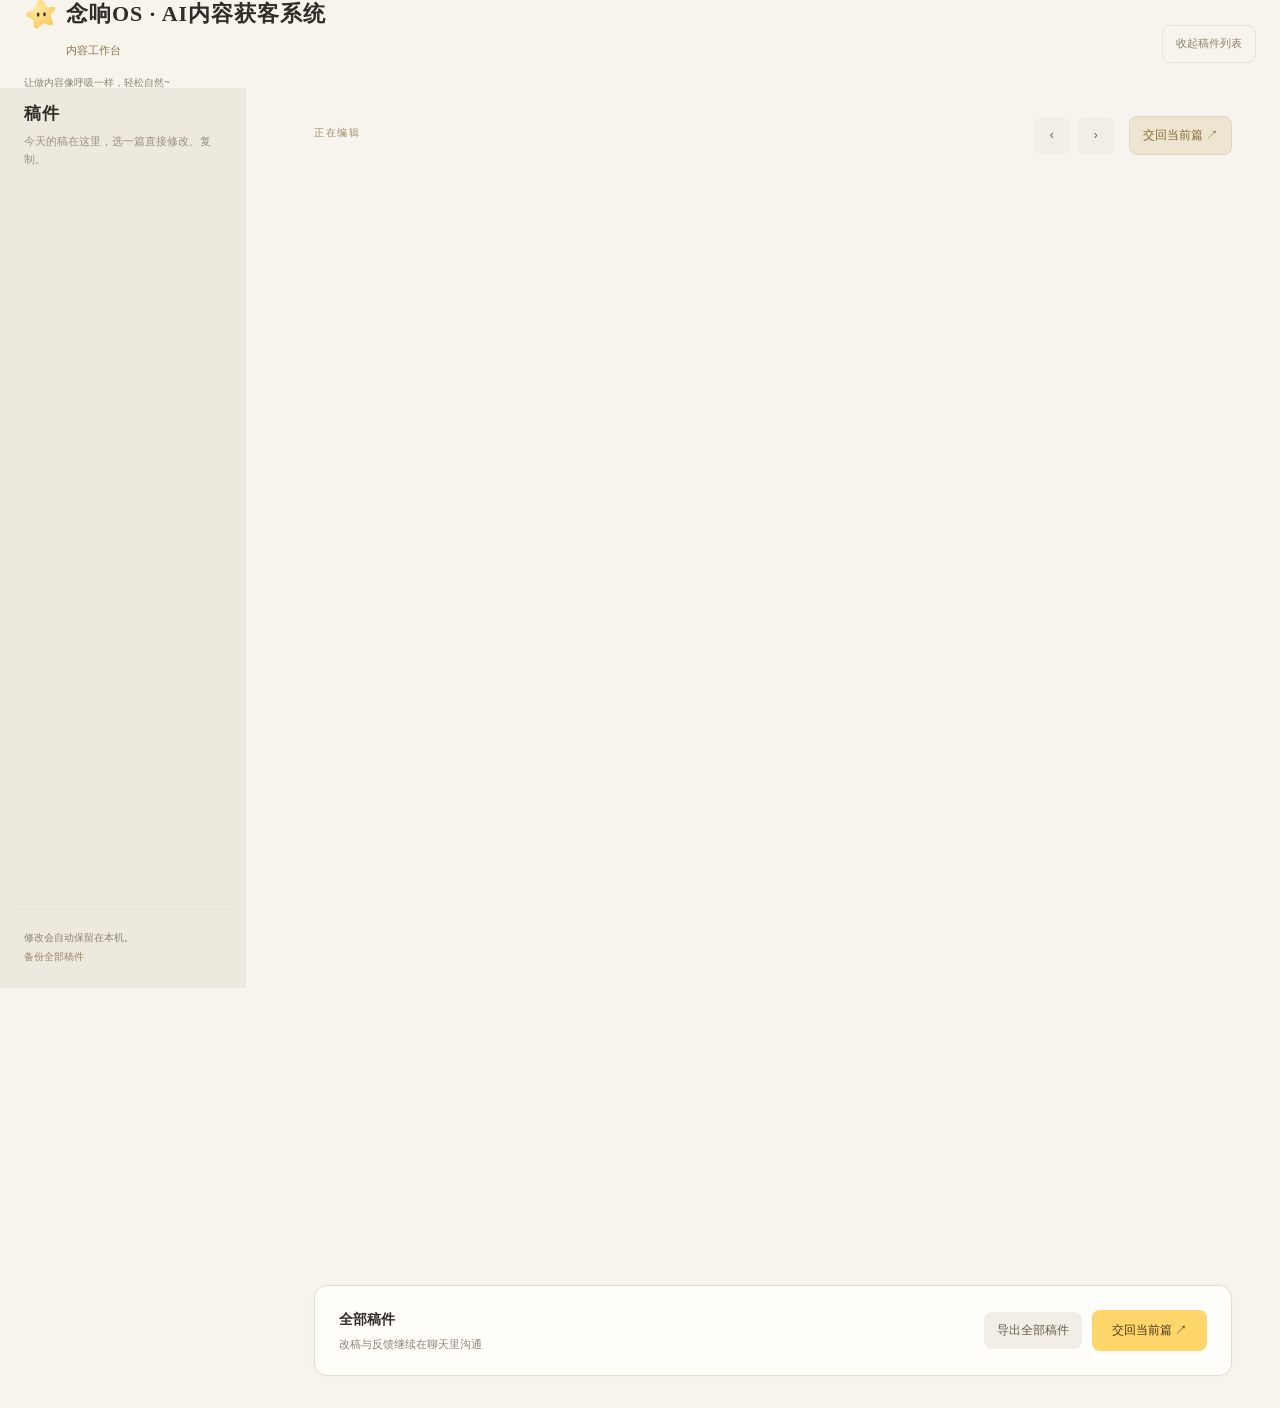
==== commit 02ef2dab: "fix: hand back only current work and simplify dialog close" ====
--- a/nianxiang-content-os/assets/content-workbench/index.html
+++ b/nianxiang-content-os/assets/content-workbench/index.html
@@ -79,13 +79,14 @@
 @media(max-width:760px){.shell .contextbar,.shell.sidebar-closed .contextbar{top:0;margin:0 -16px;padding:12px 16px 14px;border-bottom:1px solid var(--line)}.batchbar{position:static;box-shadow:none;margin-bottom:0}.batchbar:has(#batch:disabled){display:none}.batchbar .tools #batch:not(:disabled){display:block;width:100%}}
 /* One compact navigation row on phones; desktop placement is unchanged. */
 .mobile-navigation{display:none}
+#handoff{position:fixed;padding-top:62px}#handoff .dialog-close{position:absolute;top:14px;left:14px;display:flex;align-items:center;justify-content:center;width:32px;height:32px;min-height:32px;padding:0;border-radius:8px;background:#f2eee5;color:#655b4b;font-size:24px;line-height:1}#handoff .dialog-close:hover{background:#eae3d5}
 @media(max-width:760px){
 .contextbar .mobile-navigation{display:flex;align-items:center;gap:7px;margin-bottom:10px}
 .contextbar .mobile-navigation #back-list{margin:0 auto 0 0;min-height:32px}
 .contextbar .mobile-navigation #prev,.contextbar .mobile-navigation #next{min-height:32px;min-width:32px;padding:5px 9px}
 .contextbar>.tools{display:none}
 }
-</style><header class="unified-header"><div class="unified-brand"><div class="brand"><svg class="axiang-icon" viewBox="0 0 48 48" role="img" aria-label="阿响"><defs><radialGradient id="axiang-fill" cx="38%" cy="30%" r="80%"><stop offset="0" stop-color="#ffe9a1"/><stop offset="1" stop-color="#f7c85d"/></radialGradient></defs><path d="M24 4C28 4 29 13 33 14C37 15 43 12 44 16C45 20 38 23 38 27C38 31 43 36 40 39C37 42 31 37 27 38C23 39 20 46 16 44C12 42 15 35 12 32C9 29 2 29 3 24C4 20 12 20 14 17C16 13 19 3 24 4Z" fill="url(#axiang-fill)"/><ellipse cx="20" cy="25" rx="1.8" ry="3" fill="#403729"/><ellipse cx="29" cy="24.5" rx="1.8" ry="3" fill="#403729"/></svg><span>念响OS · AI内容获客系统</span><span class="workbench-tag">内容工作台</span></div><p class="slogan">让做内容像呼吸一样，轻松自然~</p></div><button class="button" id="toggle-sidebar" aria-controls="draft-sidebar" aria-expanded="true">收起稿件列表</button></header><div class="shell" id="shell"><aside id="draft-sidebar"><div class="aside-head"><div class="list-heading"><h1>稿件</h1><span class="prototype">每日发布</span></div><p>今天的稿在这里，选一篇直接修改、复制。</p></div><div id="list" class="list"></div><div class="aside-footer">修改会自动保留在本机。<br><button id="reset-demo">备份全部稿件</button></div></aside><section class="stage"><header class="contextbar"><div><button class="button mobile-only" id="back-list">‹ 稿件列表</button><div class="editing-label">正在编辑</div><div class="context-title" id="current-title"></div><div class="context-meta" id="current-meta"></div></div><div class="tools"><button class="button" id="prev" aria-label="上一篇">‹</button><button class="button" id="next" aria-label="下一篇">›</button><button class="button desktop-only" id="single">交回当前篇 ↗</button></div></header><div class="edit-area"><section id="daily-empty" hidden style="padding:60px 28px"><h2>等待载入稿件</h2><p>已有稿件放入工作台后，可在这里查看、编辑和复制。</p></section><iframe id="editor" title="AI内容获客系统编辑区"></iframe></div><footer class="batchbar"><div><strong id="selected-count">全部稿件</strong><p>改稿与反馈继续在聊天里沟通</p></div><div class="tools"><button class="button desktop-only" id="export">导出全部稿件</button><button class="button primary" id="batch">交回全部稿件 ↗</button></div></footer></section></div><div class="toast" id="toast" role="status"></div><dialog id="handoff"><h2>把这几篇交回阿响</h2><p>复制后粘贴到对话，再补充你希望怎么改。复制不会自动发送消息。</p><div id="handoff-list"></div><textarea id="payload" aria-label="交回数据" readonly></textarea><div class="tools"><button class="button" id="close-dialog">继续编辑</button><button class="button" id="download">导出文件 ↓</button><button class="button primary" id="copy">复制给阿响 ↗</button></div></dialog><script>
+</style><header class="unified-header"><div class="unified-brand"><div class="brand"><svg class="axiang-icon" viewBox="0 0 48 48" role="img" aria-label="阿响"><defs><radialGradient id="axiang-fill" cx="38%" cy="30%" r="80%"><stop offset="0" stop-color="#ffe9a1"/><stop offset="1" stop-color="#f7c85d"/></radialGradient></defs><path d="M24 4C28 4 29 13 33 14C37 15 43 12 44 16C45 20 38 23 38 27C38 31 43 36 40 39C37 42 31 37 27 38C23 39 20 46 16 44C12 42 15 35 12 32C9 29 2 29 3 24C4 20 12 20 14 17C16 13 19 3 24 4Z" fill="url(#axiang-fill)"/><ellipse cx="20" cy="25" rx="1.8" ry="3" fill="#403729"/><ellipse cx="29" cy="24.5" rx="1.8" ry="3" fill="#403729"/></svg><span>念响OS · AI内容获客系统</span><span class="workbench-tag">内容工作台</span></div><p class="slogan">让做内容像呼吸一样，轻松自然~</p></div><button class="button" id="toggle-sidebar" aria-controls="draft-sidebar" aria-expanded="true">收起稿件列表</button></header><div class="shell" id="shell"><aside id="draft-sidebar"><div class="aside-head"><div class="list-heading"><h1>稿件</h1><span class="prototype">每日发布</span></div><p>今天的稿在这里，选一篇直接修改、复制。</p></div><div id="list" class="list"></div><div class="aside-footer">修改会自动保留在本机。<br><button id="reset-demo">备份全部稿件</button></div></aside><section class="stage"><header class="contextbar"><div><button class="button mobile-only" id="back-list">‹ 稿件列表</button><div class="editing-label">正在编辑</div><div class="context-title" id="current-title"></div><div class="context-meta" id="current-meta"></div></div><div class="tools"><button class="button" id="prev" aria-label="上一篇">‹</button><button class="button" id="next" aria-label="下一篇">›</button><button class="button desktop-only" id="single">交回当前篇 ↗</button></div></header><div class="edit-area"><section id="daily-empty" hidden style="padding:60px 28px"><h2>等待载入稿件</h2><p>已有稿件放入工作台后，可在这里查看、编辑和复制。</p></section><iframe id="editor" title="AI内容获客系统编辑区"></iframe></div><footer class="batchbar"><div><strong id="selected-count">全部稿件</strong><p>改稿与反馈继续在聊天里沟通</p></div><div class="tools"><button class="button desktop-only" id="export">导出全部稿件</button><button class="button primary" id="batch">交回当前篇 ↗</button></div></footer></section></div><div class="toast" id="toast" role="status"></div><dialog id="handoff" aria-labelledby="handoff-title"><button id="close-dialog" class="dialog-close" aria-label="关闭交回弹窗" title="关闭">×</button><h2 id="handoff-title">把当前篇交回阿响</h2><p>复制后粘贴到对话，再补充你希望怎么改。复制不会自动发送消息。</p><div id="handoff-list"></div><textarea id="payload" aria-label="交回数据" readonly></textarea><div class="tools"><button class="button" id="download">导出文件 ↓</button><button class="button primary" id="copy">复制给阿响 ↗</button></div></dialog><script>
 
 const template="<!doctype html>\n<html lang=\"zh-CN\">\n<head><meta charset=\"utf-8\"><meta name=\"viewport\" content=\"width=device-width,initial-scale=1\"><title>AI内容获客系统 · 念响OS · AI内容获客系统<\/title><style>:root{color-scheme:light;--bg:#f7f4ed;--card:#fffefa;--ink:#302d28;--muted:#928a7b;--line:#e9e2d5;--blue:#8a692c}*{box-sizing:border-box}body{margin:0;background:var(--bg);color:var(--ink);font:14px/1.5 -apple-system,BlinkMacSystemFont,\"SF Pro Text\",\"PingFang SC\",\"Helvetica Neue\",sans-serif;-webkit-font-smoothing:antialiased}button,input,textarea{font:inherit;color:inherit}button,a{touch-action:manipulation;-webkit-tap-highlight-color:transparent}button{cursor:pointer;border:0;background:none}a{color:var(--blue);text-decoration:none}a:hover{text-decoration:underline}button:focus-visible,a:focus-visible{outline:3px solid #b28a3e66;outline-offset:4px}h2,p{margin:0}h2{font-size:17px;font-weight:600;letter-spacing:-.3px}.topbar{max-width:1440px;margin:auto;padding:24px 40px 22px;display:flex;align-items:center;justify-content:space-between;gap:20px}.brand{display:flex;align-items:center;gap:11px;font-size:19px;font-weight:650;letter-spacing:-.5px}.slogan{font-size:12px;color:var(--muted)}main{max-width:1440px;margin:auto;padding:0 40px}.workspace{display:grid;grid-template-columns:minmax(0,1fr) minmax(0,1fr);gap:24px;align-items:start}.visual-column,.writing-column{display:flex;flex-direction:column;gap:20px;min-width:0}.paper{background:var(--card);border:1px solid #ece6da;border-radius:16px;box-shadow:0 4px 20px #1d1d1f03;min-width:0}.section-heading{display:flex;justify-content:space-between;align-items:center;gap:12px}.section-heading>div{display:flex;align-items:center}.image-section,.title-section,.text-section{padding:24px}.muted,.image-count{font-size:11px;color:var(--muted)}.section-caption{font-size:11px;color:var(--muted);margin:8px 0 22px}.button{display:inline-flex;justify-content:center;align-items:center;gap:14px;padding:10px 16px;border-radius:8px;font-size:12px;font-weight:500;min-height:38px;transition:background .18s,box-shadow .18s}.primary{background:#ffd66b;color:#44351b}.primary:hover{background:#f8cb58}.secondary{background:#f2eee5;color:#655b4b}.secondary:hover{background:#eae3d5}.text-section .button{min-height:32px;padding:7px 12px;font-size:11px}#gallery{display:grid;grid-template-columns:1fr 1fr;gap:16px}.image-card{min-width:0}.image-top{display:flex;justify-content:space-between;align-items:center;gap:6px;font-size:11px;margin-bottom:10px}.image-top strong{font-weight:500}.image-top span{font-size:10px;color:var(--muted)}.image-open{padding:0;width:100%;display:block;position:relative;border-radius:10px;overflow:hidden;background:#202035}.image-open img{display:block;width:100%;aspect-ratio:3/4;object-fit:contain;transition:transform .25s}.image-open:hover img{transform:scale(1.02)}.zoom{position:absolute;bottom:10px;right:10px;background:#ffffffdf;color:#333;padding:5px 9px;font-size:10px;border-radius:5px;backdrop-filter:blur(12px)}.image-bottom{display:flex;justify-content:space-between;align-items:center;gap:8px;margin-top:10px;font-size:11px}.order-button{font-size:11px;color:var(--muted);padding:6px 0}.image-bottom a{padding:6px 0}#titles{display:grid;gap:8px;margin-top:18px}.title-option{display:flex;align-items:flex-start;gap:11px;padding:11px 13px;border:1px solid transparent;background:#f7f4ed;border-radius:8px}.title-option.selected{border-color:#d9ba6f;background:#fff7df}.title-option input[type=radio]{accent-color:var(--blue);margin:5px 0;cursor:pointer}.title-detail{flex:1;min-width:0}.title-detail input{background:transparent;border:0;outline:0;width:100%;padding:0;font-size:13px;line-height:1.8}.title-detail input:focus{box-shadow:0 1px #b28a3e}.title-origin{display:block;font-size:10px;color:var(--muted);margin-top:2px}.chosen{font-size:10px;white-space:nowrap;color:var(--blue);margin-top:5px}.title-footer{display:flex;justify-content:space-between;align-items:center;gap:12px;margin-top:13px}.title-footer>span{font-size:10px;color:var(--muted)}.text-button{font-size:11px;color:var(--blue);padding:6px 0}.text-button:hover{text-decoration:underline}textarea{display:block;width:100%;height:380px;min-height:220px;resize:vertical;padding:0 8px 0 0;margin-top:20px;background:transparent;border:0;outline:0;line-height:1.95;font-size:14px;scrollbar-width:thin;scrollbar-color:#d2d2d7 transparent}textarea:focus{border-radius:2px;box-shadow:0 0 0 3px #b28a3e14}.editor-footer{border-top:1px solid var(--line);padding-top:12px;margin-top:17px;display:flex;justify-content:space-between;gap:12px;font-size:10px;color:var(--muted)}.handoff{margin-top:20px;padding:20px 24px;display:flex;align-items:center;justify-content:space-between;gap:20px;background:white;border:1px solid #ece6da;border-radius:14px}.handoff h2{font-size:15px}.handoff p{font-size:11px;color:var(--muted);margin-top:3px}.handoff-actions{display:flex;gap:10px}footer{display:flex;justify-content:space-between;align-items:center;flex-wrap:wrap;gap:8px 20px;font-size:10px;color:var(--muted);padding:22px 2px 28px}footer>div:nth-child(2){display:flex;align-items:center;gap:20px}footer p{width:100%;font-size:10px}footer a,footer .text-button{font-size:10px;color:var(--muted)}dialog{border:0;border-radius:14px;background:var(--bg);padding:20px;width:min(92vw,850px);max-height:94vh;color:var(--ink);box-shadow:0 24px 100px #0003}dialog::backdrop{background:#14141bc9;backdrop-filter:blur(10px)}.lightbox-bar{display:flex;justify-content:space-between;align-items:center;gap:12px;font-size:12px;margin-bottom:16px}.lightbox-bar>div{display:flex;align-items:center;gap:24px}.lightbox-bar a{font-size:11px}.lightbox-bar button{font-size:27px;line-height:1;min-width:32px;min-height:32px}#large-image{display:block;max-width:100%;max-height:72vh;width:auto;margin:auto;border-radius:6px}.lightbox-nav{display:flex;align-items:center;justify-content:space-between;gap:10px;margin-top:16px;font-size:11px}#toast{position:fixed;left:50%;bottom:24px;transform:translate(-50%,10px);max-width:calc(100vw - 32px);width:max-content;background:#1d1d1fee;color:white;box-shadow:0 8px 32px #0002;backdrop-filter:blur(16px);padding:12px 20px;border-radius:8px;opacity:0;pointer-events:none;transition:.2s;z-index:10;font-size:12px}#toast.show{opacity:1;transform:translate(-50%,0)}.sr-only{position:absolute;width:1px;height:1px;overflow:hidden;clip:rect(0,0,0,0)}@media(min-width:1100px){.visual-column{position:sticky;top:24px}.text-section textarea{height:610px}}@media(min-width:1500px){textarea{height:430px}}@media(max-width:1100px) and (min-width:761px){.topbar{padding:22px 24px}.workspace{grid-template-columns:minmax(0,.9fr) minmax(0,1.1fr);gap:16px}main{padding:0 24px}.image-section,.title-section,.text-section{padding:20px}#gallery{grid-template-columns:1fr;gap:24px}.image-open{max-width:290px;margin:auto}.title-footer{align-items:flex-start;flex-direction:column;gap:2px}.image-top,.image-bottom{max-width:290px;width:100%;margin-left:auto;margin-right:auto}.chosen{font-size:9px}.muted{font-size:10px}}@media(max-width:760px){.topbar{padding:22px 20px 20px;align-items:flex-start;flex-direction:column;gap:6px}.brand{font-size:18px}.slogan{font-size:11px}main{padding:0 16px}.workspace{grid-template-columns:1fr;gap:16px}.visual-column,.writing-column{gap:16px}.paper{border-radius:13px}.image-section,.title-section,.text-section{padding:20px}.image-section{position:static}#gallery{gap:14px}.image-top span{font-size:9px}.image-top{font-size:10px}.image-bottom,.order-button{font-size:10px}.section-caption{margin-bottom:16px}.handoff{padding:20px;align-items:flex-start;flex-direction:column;gap:15px}.handoff-actions{width:100%}.handoff-actions .button{flex:1;white-space:nowrap}.title-footer{align-items:flex-start;flex-direction:column;gap:3px}.editor-footer{font-size:9px}textarea{height:360px}footer{padding:20px 4px}.chosen{font-size:9px}.title-detail input{font-size:12px}.muted{font-size:10px}h2{font-size:16px}}@media(max-width:360px){.section-heading{flex-wrap:wrap}.title-option{padding:10px;gap:8px}.chosen{display:none}#gallery{gap:10px}.image-top{flex-direction:column;align-items:flex-start}.handoff-actions{flex-direction:column}.image-bottom{flex-wrap:wrap}}@media(prefers-reduced-motion:reduce){*{transition:none!important}}\n\n.axiang-icon{flex-shrink:0;width:40px;height:40px;filter:drop-shadow(0 3px 7px #e9bc512b)}\n@media(max-width:760px){.axiang-icon{width:34px;height:34px}.brand{gap:9px}.visual-column{position:static}}\n\n.workbench-tag{display:inline-flex;align-items:center;padding:4px 10px;border-radius:6px;background:#f2e9d4;color:#8a713e;font-size:11px;font-weight:500;letter-spacing:0;white-space:nowrap}.empty-state{padding:24px 0;color:var(--muted);font-size:12px}@media(max-width:480px){.brand{flex-wrap:wrap;font-size:16px;gap:8px}.workbench-tag{font-size:10px;padding:4px 8px}}\n\n.word-count{margin-left:12px;padding:5px 11px;border-radius:6px;background:#fff0c6;color:#775719;font-size:14px;font-weight:650;font-variant-numeric:tabular-nums}.editor-toolbar{display:flex;justify-content:space-between;align-items:center;gap:12px;margin-top:18px;padding:10px 0;border-top:1px solid var(--line);border-bottom:1px solid var(--line);font-size:11px;color:var(--muted)}.font-controls{display:flex;align-items:center;gap:6px}.font-controls button{min-height:36px;min-width:36px;border-radius:6px;background:#f2eee5;color:#655b4b;padding:6px 9px}.font-controls button:hover{background:#eae3d5}.font-controls button:disabled{opacity:.35;cursor:default}.font-controls output{min-width:42px;text-align:center;color:var(--ink);font-variant-numeric:tabular-nums}.title-meta{display:flex;align-items:center;justify-content:space-between;gap:8px;margin-bottom:6px}.title-type{font-size:10px;font-weight:600;color:#8a713e}.title-count{font-size:12px;font-weight:650;color:#775719;background:#fff0c6;padding:2px 7px;border-radius:5px;font-variant-numeric:tabular-nums}.title-count.over-limit{color:#ae392b;background:#ffede9}.title-detail input{font-size:14px}.title-origin{margin-top:5px}@media(max-width:480px){.word-count{font-size:12px;margin-left:8px}.text-section .section-heading{flex-wrap:wrap}.font-controls{gap:4px}}\n\n[hidden]{display:none!important}.creation-nav{display:flex;justify-content:space-between;align-items:flex-start;gap:12px 24px;margin-bottom:20px;padding:14px 20px;border:1px solid var(--line);border-radius:12px;background:#fffcf5}.creation-nav details{flex:1;min-width:0}.creation-nav summary{display:flex;align-items:center;gap:12px;cursor:pointer;list-style:none;min-height:28px}.creation-nav summary::-webkit-details-marker{display:none}.creation-nav summary:focus-visible{outline:3px solid #b28a3e66;outline-offset:4px;border-radius:5px}.topic-label{font-size:11px;color:var(--muted);white-space:nowrap}#topic-name{font-size:13px;font-weight:550;overflow-wrap:anywhere}.topic-chevron{color:#a3967c;margin-left:2px;transition:transform .2s}.creation-nav details[open] .topic-chevron svg{transform:scaleY(-1)}.topic-context{margin-top:14px;border-top:1px solid var(--line);padding-top:12px;display:grid;gap:10px;font-size:12px;color:#6f6759;line-height:1.8}.topic-context p{display:grid;grid-template-columns:60px 1fr;gap:12px}.topic-context strong{font-size:11px;font-weight:500;color:#9b8c70}.topic-context a{font-size:11px;width:fit-content}#creation-links{display:flex;gap:8px 18px;flex-wrap:wrap;flex-shrink:0;padding:5px 0}#creation-links a{font-size:12px;white-space:nowrap}@media(max-width:760px){.creation-nav{padding:12px 16px;flex-direction:column;gap:8px;margin-bottom:16px}.creation-nav details{width:100%}.topic-context p{grid-template-columns:1fr;gap:2px}#creation-links{padding:0}.creation-nav summary{gap:8px}}\n\n.topic-context p>span{white-space:pre-wrap;overflow-wrap:anywhere}\n\n/* 品牌使用粗衬线字，其余文字沿用界面的无衬线字体。 */\n:root{--font-display:\"Songti SC\",\"STSong\",\"Noto Serif CJK SC\",\"Source Han Serif SC\",\"SimSun\",serif}\n.brand>span:not(.workbench-tag){font-family:var(--font-display);font-weight:900;letter-spacing:.6px}\n@media(max-width:760px){.brand>span:not(.workbench-tag){letter-spacing:.3px}}\n\n.fixed-header{position:sticky;top:0;z-index:20;background:var(--bg);padding-bottom:16px;box-shadow:0 7px 15px #302d2805}.nav-container{max-width:1440px;margin:auto;padding:0 40px}.fixed-header .creation-nav{margin-bottom:0}.fixed-header .topic-context{max-height:45vh;overflow:auto;overscroll-behavior:contain}.visual-column{position:static!important}@media(max-width:1100px) and (min-width:761px){.nav-container{padding:0 24px}}@media(max-width:760px){.nav-container{padding:0 16px}.fixed-header{padding-bottom:12px}.fixed-header .topic-context{max-height:30vh}}\n\n/* 顶栏以半透明纸色和渐隐边缘衔接滚动内容。 */\n.fixed-header{background:rgba(247,244,237,.88);-webkit-backdrop-filter:blur(20px) saturate(125%);backdrop-filter:blur(20px) saturate(125%);box-shadow:none;isolation:isolate;transition:background .25s ease,box-shadow .25s ease}\n.fixed-header::after{content:\"\";position:absolute;left:0;right:0;top:100%;height:20px;pointer-events:none;background:linear-gradient(to bottom,rgba(247,244,237,.85),rgba(247,244,237,0));opacity:.65;transition:opacity .25s ease}\n.fixed-header.is-scrolled{background:rgba(247,244,237,.84);box-shadow:0 8px 24px -20px rgba(70,54,28,.25)}\n.fixed-header.is-scrolled::after{opacity:1}\n.fixed-header .creation-nav{background:rgba(255,252,245,.8);border-color:rgba(218,207,186,.5);box-shadow:0 2px 8px rgba(80,62,32,.015)}\n@supports not ((backdrop-filter:blur(1px)) or (-webkit-backdrop-filter:blur(1px))){.fixed-header,.fixed-header.is-scrolled{background:var(--bg)}}\n@media(prefers-reduced-motion:reduce){.fixed-header,.fixed-header::after{transition:none}}\n\n.fixed-header{padding-bottom:0}.creation-nav{margin-bottom:20px}@media(max-width:760px){.fixed-header{padding-bottom:0}.creation-nav{margin-bottom:16px}}\n\n/* 保留毛玻璃，以清晰细线收边。 */\n.fixed-header,.fixed-header.is-scrolled{border-bottom:1px solid rgba(185,172,147,.42);box-shadow:none}\n.fixed-header::after{content:none;display:none}\n.fixed-header,.fixed-header.is-scrolled{border-bottom-color:rgba(0,0,0,.08)}\n\n/* 顶部静止时无分隔，内容滚入固定栏后才显出边界。 */\n.fixed-header{border-bottom-color:transparent;transition:background .25s ease,border-color .2s ease}\n.fixed-header.is-scrolled{border-bottom-color:rgba(0,0,0,.08)}\n@media(prefers-reduced-motion:reduce){.fixed-header{transition:none}}\n\n.image-section #gallery{margin-top:20px}.title-footer,.editor-footer,footer{justify-content:flex-end}.handoff{justify-content:flex-end}.title-origin:empty{display:none}\n\n.handoff{justify-content:space-between}.handoff-guide{min-width:0}.handoff-guide p{line-height:1.7;margin-top:6px}@media(max-width:760px){.handoff-guide p{font-size:11px}}\n\n.title-option{cursor:pointer}.title-option input[type=radio]{width:18px;height:18px;flex-shrink:0}.title-detail input{cursor:text}\n\nfooter{justify-content:space-between}.maintenance-info{display:flex;align-items:center;flex-wrap:wrap;gap:8px 18px;line-height:1.8}.maintenance-info a{color:var(--muted)}@media(max-width:760px){footer{align-items:flex-start}.maintenance-info{gap:4px 14px}}\n\n/* 滚动时收紧品牌栏，回到顶部恢复原留白。 */\n.fixed-header .topbar{transition:padding-top .22s ease,padding-bottom .22s ease}\n.fixed-header.is-scrolled .topbar{padding-top:12px;padding-bottom:12px}\n@media(max-width:760px){.fixed-header.is-scrolled .topbar{padding-top:12px;padding-bottom:12px}}\n@media(prefers-reduced-motion:reduce){.fixed-header .topbar{transition:none}}\n\n.image-placeholder{grid-column:1/-1;min-height:240px;display:flex;flex-direction:column;align-items:center;justify-content:center;gap:12px;border:1px dashed #d9d2c4;border-radius:10px;background:#f7f4ed80;color:#a39884;font-size:12px}.placeholder-mark{font-size:30px;line-height:1;color:#c2b69e}@media(max-width:760px){.image-placeholder{min-height:200px}}\n\n#version-conflict{max-width:520px;padding:28px}#version-conflict p{font-size:13px;line-height:1.8;margin:16px 0;color:var(--muted)}.conflict-actions{display:flex;gap:10px;flex-wrap:wrap}\n\n/* 统一选题与内容面板的折叠控件。 */\n.topic-chevron{display:inline-flex;align-items:center;justify-content:center;flex:0 0 32px;width:32px;height:32px;margin-left:2px;border-radius:7px;background:rgba(233,226,213,.42);color:#8b806b;transition:background .18s ease}\n.topic-chevron svg,.collapse-toggle svg{display:block;width:20px;height:20px}\n.creation-nav summary:hover .topic-chevron{background:#eae3d5}\n.section-actions{display:flex;align-items:center;gap:10px}\n.collapse-toggle{display:inline-flex;align-items:center;justify-content:center;width:36px;height:36px;flex:0 0 36px;padding:8px;border-radius:8px;background:#f5f1e8;color:#8b806b;transition:background .18s ease}\n.collapse-toggle:hover{background:#eae3d5}.collapse-toggle svg{transition:none}.collapse-toggle[aria-expanded=\"true\"] svg{transform:scaleY(-1)}\n.section-heading>.section-actions{gap:10px}\n@media(prefers-reduced-motion:reduce){.topic-chevron,.collapse-toggle,.collapse-toggle svg{transition:none}}\n\n.topic-chevron,.creation-nav details[open] .topic-chevron{transform:none}.topic-chevron svg{transition:none}\n\n/* 桌面与平板两列可调，窄屏保留纵向排列。 */\n.workspace{--left-column:50%;grid-template-columns:minmax(0,var(--left-column)) 20px minmax(0,1fr);gap:0}\n.column-resizer{position:relative;align-self:stretch;min-height:100%;cursor:col-resize;touch-action:none;outline:none;border-radius:6px}\n.column-resizer::before{content:\"\";position:absolute;top:0;bottom:0;left:9px;width:2px;border-radius:2px;background:transparent;transition:background .15s}\n.column-resizer::after{content:\"\";position:absolute;top:105px;left:7px;width:6px;height:36px;border-radius:2px;background:#d8cebb;opacity:.65;transition:background .15s,opacity .15s}\n.column-resizer:hover::before,.column-resizer:focus-visible::before,.column-resizer.is-dragging::before{background:#dfd6c4}\n.column-resizer:hover::after,.column-resizer:focus-visible::after,.column-resizer.is-dragging::after{background:#ad8f4b;opacity:1}\nbody.resizing-columns{cursor:col-resize;user-select:none}\n@media(max-width:760px){.workspace{grid-template-columns:1fr;gap:16px}.column-resizer{display:none}}\n\n.creation-nav summary>.topic-chevron{margin-left:0;margin-right:2px}\n\n/* 选题操作靠左，关联入口集中到标题下方。 */\n.creation-nav{display:flex;flex-direction:column;align-items:stretch;gap:10px}\n.topic-heading{display:flex;align-items:center;gap:10px;min-width:0}\n.topic-heading .collapse-toggle{flex-shrink:0}\n#topic-name{min-width:0;line-height:1.7}\n#creation-links{display:flex;align-items:center;flex-wrap:wrap;gap:8px;padding:0 0 0 46px}\n#creation-links a{display:inline-flex;align-items:center;max-width:100%;padding:5px 11px;border:1px solid #e6decd;border-radius:999px;background:#f4eddf;color:#8a713e;font-size:11px;line-height:1.6;text-decoration:none;white-space:normal;overflow-wrap:anywhere;transition:background .15s,border-color .15s}\n#creation-links a:hover{background:#eee3cb;border-color:#cdbc99}\n.creation-nav .topic-context{margin-top:0}\n@media(max-width:760px){.topic-heading{gap:8px}#creation-links{padding-left:44px}}\n\n.topic-heading #toggle-topic{margin-left:auto}.topic-heading #topic-name{flex:1}#creation-links{padding-left:0}@media(max-width:760px){#creation-links{padding-left:0}}\n\n/* 标题与正文复制操作统一尺寸、圆角与状态。 */\n.title-section .section-actions #copy-title,.text-section .section-actions #copy-body,.text-section .section-actions .collapse-toggle{height:36px;min-height:36px;border-radius:8px;background:#f5f1e8;color:#8b806b;border:0;box-sizing:border-box;transition:background .18s ease}\n.title-section .section-actions #copy-title,.text-section .section-actions #copy-body{padding:8px 12px;font-size:12px;line-height:20px}\n.title-section .section-actions #copy-title:hover,.text-section .section-actions #copy-body:hover,.text-section .section-actions .collapse-toggle:hover{background:#eae3d5}\n.title-section .section-actions #copy-title:active,.text-section .section-actions #copy-body:active,.text-section .section-actions .collapse-toggle:active{background:#e1d8c6}\n@media(prefers-reduced-motion:reduce){.title-section .section-actions #copy-title,.text-section .section-actions #copy-body,.text-section .section-actions .collapse-toggle{transition:none}}\n\n/* 正文操作与复制标题统一使用无底色文字按钮。 */\n#copy-title,#copy-body,.font-controls button{background:transparent;border:0;box-shadow:none;color:var(--blue);font-size:11px;font-weight:400;min-height:32px;padding:6px 4px}\n#copy-title:hover,#copy-body:hover,.font-controls button:hover{background:transparent;text-decoration:underline;text-underline-offset:3px}\n.font-controls button:disabled:hover{text-decoration:none}\n\n.title-section .section-actions #copy-title:hover,.text-section .section-actions #copy-body:hover{text-decoration:none}\n/* 内容内缩，保留工具栏横线的完整宽度。 */\n.editor-toolbar{padding-left:14px;padding-right:14px}\n#body{padding-left:14px;padding-right:14px}\n@media(max-width:760px){.editor-toolbar{padding-left:10px;padding-right:10px}#body{padding-left:10px;padding-right:10px}}\n\n/* Mobile prioritizes the body, then image and title choices. */\n@media(max-width:760px){\nhtml,body{max-width:100%;overflow-x:clip}main{padding:0 2px!important}.workspace{display:flex!important;flex-direction:column;gap:18px!important;padding-top:14px}.writing-column{order:0;width:100%;min-width:0}.visual-column{order:1;width:100%;min-width:0;position:static!important}.text-section,.title-section,.image-section{padding:16px 0!important;min-width:0}.text-section{padding-top:0!important}.section-header,.section-heading{flex-wrap:wrap;gap:8px}.section-actions{gap:6px;flex-wrap:wrap}.section-actions button,.font-controls button{min-height:44px!important;min-width:36px}.font-controls{gap:8px}.text-section textarea{line-height:1.9!important;min-height:380px;height:52svh;max-height:none;padding:10px 0;resize:vertical;width:100%;field-sizing:content}.title-option{min-height:64px;padding:12px}.title-option input[type=text],.title-option textarea{font-size:16px!important;line-height:1.7}.title-option input[type=radio]{min-width:20px;min-height:20px}.creation-nav{padding:12px 0!important;gap:10px}.creation-topic{font-size:13px;line-height:1.7}.creation-links{display:flex;gap:8px;flex-wrap:wrap}.creation-links a{min-height:40px;padding:8px 0}.page-footer{padding:18px 0!important;font-size:11px}.gallery img{max-width:100%}.column-divider{display:none!important}\n}\n\n/* Keep content away from paper borders; use compact controls on mobile. */\n@media(max-width:760px){\nmain{padding:0!important}.workspace{gap:14px!important}.text-section,.title-section,.image-section{padding:16px!important}.text-section{padding-top:14px!important}.text-section .section-header,.text-section .section-heading{padding-left:0;padding-right:0}.text-section textarea{padding:10px 0!important;width:100%;box-sizing:border-box}.editor-toolbar{padding:10px 0!important}.editor-footer{padding:8px 0!important}.creation-nav{padding:12px 14px!important;box-sizing:border-box}.section-actions button,.font-controls button{min-height:32px!important;min-width:28px;padding:5px 7px!important;font-size:11px!important}.font-controls{gap:5px}.section-actions{gap:4px}.section-header{gap:6px}.title-option{padding:10px;min-height:54px}.page-footer{padding:16px 8px!important}.creation-links a{min-height:30px;padding:5px 0}.section-caption{margin-bottom:12px}\n}\n\n/* Read and edit in one sequence: body, title, then images. */\n@media(max-width:760px){.workspace{display:flex!important;flex-direction:column!important;gap:18px}.workspace .writing-column{order:0;width:100%}.workspace .visual-column{display:contents!important;position:static!important}.workspace .text-section{order:0;width:100%}.workspace .title-section{order:1;width:100%}.workspace .image-section{order:2;width:100%}.workspace .column-divider{display:none!important}.text-section textarea{height:auto;min-height:420px}.title-section,.image-section{position:static!important}\n}\n@media(max-width:760px){#copy-body{display:none!important}}\n<\/style><style>.fixed-header{display:none}main{padding-top:12px}.creation-nav{margin-top:0}@media(max-width:760px){#copy-body{display:none!important}}\n<\/style><style>html,body{overflow:visible;height:auto;min-height:0}.handoff{display:none}main{padding:12px 24px 0}footer{padding-bottom:16px}@media(max-width:760px){main{padding:8px 0 0}.text-section textarea{height:360px}}@media(max-width:760px){#copy-body{display:none!important}}\n<\/style><style>\n.paper{border-color:#e8e0d2;box-shadow:0 3px 16px #5f482503}.creation-nav{border-color:#e8e0d2;background:#fffcf5;border-radius:12px}.text-section textarea{height:440px;min-height:260px;line-height:2.05}.section-heading h2{letter-spacing:.1px}.editor-footer{padding-top:14px}.title-option{transition:border-color .16s,background .16s}.title-option:not(.selected):hover{background:#f1ecdf}.title-option.selected{background:#fff6db;border-color:#cfb26b}.image-section,.title-section,.text-section{padding:24px}.word-count{background:#faedc8}.editor-toolbar{margin-top:20px;padding-top:12px;padding-bottom:12px}footer{opacity:.82}@media(max-width:760px){.image-section,.title-section,.text-section{padding:20px}.text-section textarea{height:360px;line-height:2}.creation-nav{padding:14px 16px}.word-count{font-size:12px}.title-option{padding:12px}.collapse-toggle{min-width:36px;min-height:36px}}\n@media(max-width:760px){#copy-body{display:none!important}}\n<\/style><style>@media(max-width:760px){main{padding-top:18px!important}.creation-nav{margin-top:0;margin-bottom:0}.workspace{padding-top:18px;gap:18px!important}}@media(max-width:760px){#copy-body{display:none!important}}\n<\/style><\/head>\n<body>\n<div class=\"fixed-header\">\n<header class=\"topbar\"><div class=\"brand\"><svg class=\"axiang-icon\" viewBox=\"0 0 48 48\" role=\"img\" aria-label=\"阿响\"><defs><radialGradient id=\"axiang-fill\" cx=\"38%\" cy=\"30%\" r=\"80%\"><stop offset=\"0\" stop-color=\"#ffe9a1\"/><stop offset=\"1\" stop-color=\"#f7c85d\"/><\/radialGradient><\/defs><path d=\"M24 4C28 4 29 13 33 14C37 15 43 12 44 16C45 20 38 23 38 27C38 31 43 36 40 39C37 42 31 37 27 38C23 39 20 46 16 44C12 42 15 35 12 32C9 29 2 29 3 24C4 20 12 20 14 17C16 13 19 3 24 4Z\" fill=\"url(#axiang-fill)\"/><ellipse cx=\"20\" cy=\"25\" rx=\"1.8\" ry=\"3\" fill=\"#403729\"/><ellipse cx=\"29\" cy=\"24.5\" rx=\"1.8\" ry=\"3\" fill=\"#403729\"/><\/svg><span>念响OS · AI内容获客系统<\/span><span class=\"workbench-tag\">AI内容获客系统<\/span><\/div><p class=\"slogan\">让做内容像呼吸一样，轻松自然~<\/p><\/header>\n<\/div>\n<main>\n<section id=\"creation-nav\" class=\"creation-nav\" aria-label=\"创作导航\" hidden><div id=\"topic-details\" class=\"topic-heading\"><span class=\"topic-label\">当前选题<\/span><span id=\"topic-name\"><\/span><button id=\"toggle-topic\" class=\"collapse-toggle\" aria-expanded=\"false\" aria-controls=\"topic-context\" aria-label=\"展开选题\" title=\"展开选题\"><svg viewBox=\"0 0 20 20\" fill=\"none\" aria-hidden=\"true\"><path d=\"m6 8 4 4 4-4\" stroke=\"currentColor\" stroke-width=\"1.5\" stroke-linecap=\"round\" stroke-linejoin=\"round\"/><\/svg><\/button><\/div><nav id=\"creation-links\" aria-label=\"相关创作文档\" hidden><\/nav><div id=\"topic-context\" class=\"topic-context\" hidden><\/div><\/section>\n\n<div class=\"workspace\">\n<div class=\"visual-column\">\n<section class=\"paper image-section\"><div class=\"section-heading\"><div><h2>配图<\/h2><\/div><div class=\"section-actions\"><span id=\"image-count\" class=\"image-count\"><\/span><button id=\"toggle-images\" class=\"collapse-toggle\" aria-expanded=\"true\" aria-controls=\"panel-images\" aria-label=\"收起配图\" title=\"收起配图\"><svg viewBox=\"0 0 20 20\" fill=\"none\" aria-hidden=\"true\"><path d=\"m6 8 4 4 4-4\" stroke=\"currentColor\" stroke-width=\"1.5\" stroke-linecap=\"round\" stroke-linejoin=\"round\"/><\/svg><\/button><\/div><\/div><div id=\"panel-images\"><div id=\"gallery\"><\/div><\/div><\/section>\n<section class=\"paper title-section\"><div class=\"section-heading\"><div><h2>标题<\/h2><\/div><div class=\"section-actions\"><button id=\"copy-title\" class=\"text-button\">复制标题 ↗<\/button><button id=\"toggle-titles\" class=\"collapse-toggle\" aria-expanded=\"true\" aria-controls=\"panel-titles\" aria-label=\"收起标题\" title=\"收起标题\"><svg viewBox=\"0 0 20 20\" fill=\"none\" aria-hidden=\"true\"><path d=\"m6 8 4 4 4-4\" stroke=\"currentColor\" stroke-width=\"1.5\" stroke-linecap=\"round\" stroke-linejoin=\"round\"/><\/svg><\/button><\/div><\/div><div id=\"panel-titles\"><div id=\"titles\"><\/div><\/div><\/section>\n<\/div>\n<div id=\"column-resizer\" class=\"column-resizer\" role=\"separator\" tabindex=\"0\" aria-label=\"调整左右列宽，方向键调整，双击或Home恢复默认\" aria-orientation=\"vertical\" aria-valuemin=\"30\" aria-valuemax=\"70\" aria-valuenow=\"50\" aria-valuetext=\"左列50%，右列50%\" title=\"拖动调整列宽 · 双击恢复\"><\/div>\n<div class=\"writing-column\">\n<section class=\"paper text-section\"><div class=\"section-heading\"><div><h2>正文<\/h2><span id=\"count\" class=\"word-count\" aria-live=\"polite\" title=\"非空白字符数，含标点\">0 字<\/span><\/div><div class=\"section-actions\"><button id=\"copy-body\" class=\"text-button\">复制正文 <span>↗<\/span><\/button><button id=\"toggle-body\" class=\"collapse-toggle\" aria-expanded=\"true\" aria-controls=\"panel-body\" aria-label=\"收起正文\" title=\"收起正文\"><svg viewBox=\"0 0 20 20\" fill=\"none\" aria-hidden=\"true\"><path d=\"m6 8 4 4 4-4\" stroke=\"currentColor\" stroke-width=\"1.5\" stroke-linecap=\"round\" stroke-linejoin=\"round\"/><\/svg><\/button><\/div><\/div><div id=\"panel-body\"><div class=\"editor-toolbar\"><span>字号<\/span><div class=\"font-controls\" role=\"group\" aria-label=\"正文字号控制\"><button id=\"font-smaller\" aria-label=\"缩小正文文字\">A−<\/button><output id=\"font-size\" aria-live=\"polite\">16px<\/output><button id=\"font-larger\" aria-label=\"放大正文文字\">A＋<\/button><button id=\"font-reset\" aria-label=\"恢复默认字号\">重置<\/button><\/div><\/div><label class=\"sr-only\" for=\"body\">编辑正文<\/label><textarea id=\"body\" spellcheck=\"false\"><\/textarea><div class=\"editor-footer\"><span id=\"save-status\" role=\"status\">本地草稿<\/span><\/div><\/div><\/section>\n<\/div>\n<\/div>\n<section class=\"handoff\"><div class=\"handoff-guide\"><h2>继续和阿响共创<\/h2><p>点击「复制给阿响」，粘贴到对话中，再说说你想调整什么。<\/p><\/div><div class=\"handoff-actions\"><button id=\"handoff\" class=\"button primary\">复制给阿响 <span>↗<\/span><\/button><button id=\"export\" class=\"button secondary\">导出 ↓<\/button><\/div><\/section>\n<footer><div class=\"maintenance-info\"><span>开发者：卡昂<\/span><span>公众号：卡昂AI超能玩<\/span><a href=\"mailto:kaenzhong@foxmail.com\">反馈：kaenzhong@foxmail.com<\/a><\/div><div><button id=\"reset\" class=\"text-button\">恢复载入内容<\/button><\/div><\/footer>\n<\/main>\n<dialog id=\"version-conflict\"><h2>有尚未交回的修改<\/h2><p>阿响更新了内容。请先导出本机草稿，再选择继续编辑哪一版。<\/p><div class=\"conflict-actions\"><button id=\"conflict-export\" class=\"button secondary\">导出本机草稿<\/button><button id=\"conflict-local\" class=\"button secondary\">继续本机草稿<\/button><button id=\"conflict-new\" class=\"button primary\">使用更新版<\/button><\/div><\/dialog>\n<dialog id=\"lightbox\"><div class=\"lightbox-bar\"><span id=\"image-label\"><\/span><div><a id=\"download-large\" download>下载原图 ↓<\/a><button id=\"close-dialog\" aria-label=\"关闭大图\">×<\/button><\/div><\/div><img id=\"large-image\" alt=\"\"><div class=\"lightbox-nav\"><button id=\"previous\" class=\"button secondary\">← 上一张<\/button><span id=\"image-position\"><\/span><button id=\"next\" class=\"button secondary\">下一张 →<\/button><\/div><\/dialog><div id=\"toast\" role=\"status\" aria-live=\"polite\"><\/div>\n<script>window.WORKBENCH_IMAGES = __IMAGE_RESOURCES__; window.WORKBENCH_DATA=__WORK_DATA__;<\/script><script>'use strict';\nconst original = structuredClone(window.WORKBENCH_DATA);\nconst storageKey = 'nianxiang-illustrated-workbench-v2-' + encodeURIComponent(original.id || location.pathname);\nconst imageSource = item => window.WORKBENCH_IMAGES?.[item.path] || item.path;\nconst $ = id => document.getElementById(id);\nlet state = structuredClone(original), storageAvailable = true, imageIndex = 0, toastTimer;\nlet pendingDraft = null;\nlet baseRevision = original.revision;\ntry {\n  const saved = JSON.parse(localStorage.getItem(storageKey));\n  if (saved && saved.workId === original.id && saved.draft) {\n    if (saved.baseRevision === original.revision) restoreDraft(saved.draft);\n    else if (saved.dirty) pendingDraft = saved;\n  }\n} catch { storageAvailable = false; }\nfunction restoreDraft(draft) {\n  if (typeof draft.body !== 'string' || !Array.isArray(draft.titles) || !draft.titles.every(t => typeof t.text === 'string') || !Array.isArray(draft.images) || !draft.images.every(i => original.images.some(o => o.id === i.id)) || new Set(draft.images.map(i => i.id)).size !== original.images.length || (draft.titles.length && (!Number.isInteger(draft.selectedTitle) || draft.selectedTitle < -1 || draft.selectedTitle >= draft.titles.length))) return false;\n  state.body = draft.body;\n  state.titles = draft.titles;\n  state.selectedTitle = draft.selectedTitle;\n  state.images = draft.images.map(i => structuredClone(original.images.find(o => o.id === i.id)));\n  return true;\n}\nfunction dirty() { return JSON.stringify([state.body,state.titles,state.selectedTitle,state.images.map(i=>i.id)]) !== JSON.stringify([original.body,original.titles,original.selectedTitle,original.images.map(i=>i.id)]); }\nfunction toast(message) {\n  $('toast').textContent = message;\n  $('toast').classList.add('show');\n  clearTimeout(toastTimer);\n  toastTimer = setTimeout(() => $('toast').classList.remove('show'), 2600);\n}\nfunction save() {\n  try { localStorage.setItem(storageKey, JSON.stringify({workId:original.id,baseRevision,dirty:dirty() || baseRevision !== original.revision,draft:state})); storageAvailable = true; }\n  catch { storageAvailable = false; }\n  $('save-status').textContent = storageAvailable ? '已保存到本机' : '当前浏览器无法保存，请导出留存';\n}\nconst wordCount = text => Array.from(text.replace(/\\s/g, '')).length;\nfunction count() { $('count').textContent = `${wordCount(state.body)} 字`; }\nasync function copy(text) {\n  try {\n    if (navigator.clipboard?.writeText) await navigator.clipboard.writeText(text);\n    else throw new Error('fallback');\n    toast('已复制');\n  } catch {\n    const temp = document.createElement('textarea');\n    temp.value = text; temp.style.position = 'fixed'; temp.style.opacity = '0';\n    document.body.append(temp); temp.focus(); temp.select();\n    const success = document.execCommand('copy'); temp.remove();\n    toast(success ? '已复制' : '复制受浏览器限制，请手动选择文字复制');\n  }\n}\nfunction renderTitles() {\n  $('titles').replaceChildren();\n  if (!state.titles.length) { $('titles').textContent = '暂无标题候选'; }\n  state.titles.forEach((title, index) => {\n    const row = document.createElement('div'); row.className = 'title-option' + (index === state.selectedTitle ? ' selected' : '');\n    const radio = document.createElement('input'); radio.type = 'radio'; radio.name = 'chosen-title'; radio.checked = index === state.selectedTitle; radio.setAttribute('aria-label', `选用标题 ${index+1}：${title.text}`);\n    const selectTitle = () => {\n      if (state.selectedTitle === index) return;\n      state.selectedTitle = index;\n      for (const [i, card] of Array.from($('titles').children).entries()) {\n        card.classList.toggle('selected', i === index);\n        card.querySelector('input[type=radio]').checked = i === index;\n      }\n      save();\n    };\n    radio.addEventListener('change', selectTitle);\n    row.addEventListener('click', selectTitle);\n    const detail = document.createElement('div'); detail.className = 'title-detail';\n    const input = document.createElement('input'); input.value = title.text; input.setAttribute('aria-label', `编辑标题 ${index+1}`);\n    input.addEventListener('input', () => { state.titles[index].text = input.value; radio.setAttribute('aria-label', `选用标题 ${index+1}：${input.value}`); save(); });\n    const origin = document.createElement('span'); origin.className = 'title-origin';\n    const updateOrigin = () => { origin.textContent = state.titles[index].text !== original.titles[index].text ? '已编辑' : ''; };\n    updateOrigin(); input.addEventListener('input', updateOrigin);\n    const meta = document.createElement('div'); meta.className = 'title-meta';\n    const type = document.createElement('span'); type.className = 'title-type'; type.textContent = title.type || '未分类';\n    const length = document.createElement('span'); length.className = 'title-count'; length.setAttribute('aria-live', 'polite');\n    const updateLength = () => { const n = Array.from(input.value).length; length.textContent = `${n} 字` + (n > 20 ? ' · 超过20字' : ''); length.classList.toggle('over-limit', n > 20); };\n    updateLength(); input.addEventListener('input', updateLength);\n    meta.append(type, length); detail.append(meta, input, origin); row.append(radio, detail);\n    $('titles').append(row);\n  });\n}\nfunction renderGallery() {\n  $('gallery').replaceChildren();\n  $('image-count').textContent = `${state.images.length} 张`;\n  if (!state.images.length) { const empty = document.createElement('div'); empty.className = 'image-placeholder'; empty.setAttribute('role', 'img'); empty.setAttribute('aria-label', '配图占位，暂无配图'); const mark = document.createElement('span'); mark.className = 'placeholder-mark'; mark.textContent = '▧'; mark.setAttribute('aria-hidden', 'true'); const label = document.createElement('span'); label.textContent = '暂无配图'; empty.append(mark, label); $('gallery').append(empty); }\n  state.images.forEach((item,index) => {\n    const card = document.createElement('article'); card.className = 'image-card';\n    const heading = document.createElement('div'); heading.className = 'image-top';\n    const label = document.createElement('strong'); label.textContent = `0${index+1} / ${item.label}`;\n    heading.append(label);\n    const open = document.createElement('button'); open.className = 'image-open'; open.setAttribute('aria-label', `放大查看${item.label}`);\n    const img = document.createElement('img'); img.src = imageSource(item); img.alt = item.alt || item.label;\n    const zoom = document.createElement('span'); zoom.className = 'zoom'; zoom.textContent = '放大 ↗'; open.append(img,zoom); open.addEventListener('click', () => showImage(index));\n    const bottom = document.createElement('div'); bottom.className = 'image-bottom';\n    const download = document.createElement('a'); download.href = imageSource(item); download.download = item.path.split('/').pop(); download.textContent = '下载原图 ↓';\n    const move = document.createElement('button'); move.className = 'order-button'; move.textContent = index === 0 ? '后移 →' : '← 前移'; move.setAttribute('aria-label', `将${item.label}${index === 0 ? '后移' : '前移'}`);\n    move.disabled = state.images.length < 2;\n    move.addEventListener('click', () => { const target = index === 0 ? 1 : index-1; [state.images[index],state.images[target]] = [state.images[target],state.images[index]]; renderGallery(); save(); toast('图组顺序已调整'); });\n    bottom.append(download,move); card.append(heading,open,bottom); $('gallery').append(card);\n  });\n}\nfunction showImage(index) {\n  imageIndex = (index + state.images.length) % state.images.length;\n  const item = state.images[imageIndex];\n  $('large-image').src = imageSource(item); $('large-image').alt = item.label;\n  $('image-label').textContent = item.label;\n  $('image-position').textContent = `${imageIndex+1} / ${state.images.length}`;\n  $('download-large').href = imageSource(item); $('download-large').download = item.path.split('/').pop();\n  if (!$('lightbox').open) $('lightbox').showModal();\n}\nfunction selection() {\n  return {schema_version:'nianxiang.graphic-workbench.selection.v1', work_id:original.id, base_revision:baseRevision, source:original.source || null, source_work:original.id || null, creation:original.creation || null, status:'local_draft', exported_at:new Date().toISOString(), body:state.body, selected_title:(state.titles[state.selectedTitle]?.text || ''), title_candidates:state.titles, images:state.images.map((i,index) => ({...i,order:index+1})), note:'标题编辑不改变图中文字；本文件为当前草稿。'};\n}\n$('body').value = state.body; count(); renderTitles(); renderGallery();\n$('save-status').textContent = storageAvailable ? '本地草稿 · 自动保存' : '请导出留存当前草稿';\n$('body').addEventListener('input', e => { state.body = e.target.value; count(); save(); });\n$('copy-body').addEventListener('click', () => copy(state.body));\n$('copy-title').addEventListener('click', () => copy((state.titles[state.selectedTitle]?.text || '')));\n$('handoff').addEventListener('click', () => copy('阿响，请基于这份工作台当前选择继续共创。以下是当前正文、标题和配图清单，请按我的后续要求修改。\\n\\n'+JSON.stringify(selection(),null,2)));\n$('export').addEventListener('click', () => {\n  const url = URL.createObjectURL(new Blob([JSON.stringify(selection(),null,2)], {type:'application/json;charset=utf-8'}));\n  const link = document.createElement('a'); link.href = url; link.download = 'AI内容获客系统当前版本.json'; document.body.append(link); link.click(); link.remove(); setTimeout(() => URL.revokeObjectURL(url),1000); toast('已导出当前文案、标题与图片清单');\n});\n$('reset').addEventListener('click', () => {\n  if (!window.confirm('恢复本次载入内容？当前浏览器里的文案、标题与顺序修改会被替换。')) return;\n  baseRevision = original.revision; state = structuredClone(original); $('body').value = state.body; count(); renderTitles(); renderGallery(); save(); toast('已恢复载入内容');\n});\n$('close-dialog').addEventListener('click', () => $('lightbox').close());\n$('previous').addEventListener('click', () => showImage(imageIndex-1));\n$('next').addEventListener('click', () => showImage(imageIndex+1));\n$('lightbox').addEventListener('click', e => { if (e.target === $('lightbox')) { const r = e.target.getBoundingClientRect(); if(e.clientX < r.left || e.clientX > r.right || e.clientY < r.top || e.clientY > r.bottom) e.target.close(); } });\ndocument.addEventListener('keydown', e => { if (!$('lightbox').open) return; if(e.key === 'ArrowLeft') showImage(imageIndex-1); if(e.key === 'ArrowRight') showImage(imageIndex+1); });\n\nconst fontStorageKey = 'nianxiang-workbench-body-font-size';\nlet bodyFontSize = 16;\ntry { const storedSize = Number(localStorage.getItem(fontStorageKey)); if (Number.isInteger(storedSize) && storedSize >= 12 && storedSize <= 24) bodyFontSize = storedSize; } catch {}\nfunction applyFontSize() {\n  $('body').style.fontSize = bodyFontSize + 'px';\n  $('font-size').textContent = bodyFontSize + 'px';\n  $('font-smaller').disabled = bodyFontSize <= 12;\n  $('font-larger').disabled = bodyFontSize >= 24;\n  try { localStorage.setItem(fontStorageKey, String(bodyFontSize)); } catch {}\n}\n$('font-smaller').addEventListener('click', () => { bodyFontSize = Math.max(12, bodyFontSize - 2); applyFontSize(); });\n$('font-larger').addEventListener('click', () => { bodyFontSize = Math.min(24, bodyFontSize + 2); applyFontSize(); });\n$('font-reset').addEventListener('click', () => { bodyFontSize = 16; applyFontSize(); });\napplyFontSize();\n\nfunction safeDocumentUrl(value) {\n  try { const url = new URL(value); return ['https:', 'http:'].includes(url.protocol) ? url.href : null; } catch { return null; }\n}\nfunction documentLink(label, url) {\n  const href = safeDocumentUrl(url);\n  if (!href) return null;\n  const link = document.createElement('a'); link.textContent = label + ' ↗'; link.href = href; link.target = '_blank'; link.rel = 'noopener noreferrer'; return link;\n}\nfunction renderCreationNav() {\n  const creation = original.creation || {};\n  const topic = creation.topic || {};\n  const hasTopic = typeof topic.title === 'string' && topic.title.trim();\n  $('topic-details').hidden = !hasTopic;\n  $('topic-name').textContent = hasTopic ? topic.title : '';\n  $('topic-context').replaceChildren();\n  for (const [key, label] of [['angle', '一句话切口'], ['valueBasis', '价值依据'], ['sourceClues', '来源线索'], ['judgment', '核心判断'], ['readerValue', '读者价值']]) {\n    if (typeof topic[key] !== 'string' || !topic[key].trim()) continue;\n    const row = document.createElement('p'); const heading = document.createElement('strong'); heading.textContent = label;\n    const text = document.createElement('span'); text.textContent = topic[key]; row.append(heading, text); $('topic-context').append(row);\n  }\n  $('creation-links').replaceChildren();\n  for (const [key, label] of [['topicMap', '选题地图'], ['draftBatch', '批量初稿']]) {\n    const item = creation[key]; if (!item) continue;\n    const link = documentLink(label, item.url);\n    if (link) { if (item.title) link.title = item.title; $('creation-links').append(link); }\n  }\n  for (const source of topic.sources || []) {\n    const link = documentLink(source.label || '来源素材', source.url);\n    if (link) $('creation-links').append(link);\n  }\n  const hasLinks = $('creation-links').children.length > 0;\n  $('creation-links').hidden = !hasLinks;\n  $('creation-nav').hidden = !hasTopic && !hasLinks;\n}\nrenderCreationNav();\n\nconst fixedHeader = document.querySelector('.fixed-header');\nif (fixedHeader) {\n  let scrollUpdatePending = false;\n  const updateHeader = () => {\n    const isCompact = fixedHeader.classList.contains('is-scrolled');\n    if (window.scrollY > 56) fixedHeader.classList.add('is-scrolled');\n    else if (window.scrollY <= 8 && isCompact) fixedHeader.classList.remove('is-scrolled');\n    scrollUpdatePending = false;\n  };\n  window.addEventListener('scroll', () => {\n    if (!scrollUpdatePending) { scrollUpdatePending = true; requestAnimationFrame(updateHeader); }\n  }, {passive:true});\n  updateHeader();\n}\n\nfunction downloadJson(value, name) {\n  const url = URL.createObjectURL(new Blob([JSON.stringify(value,null,2)],{type:'application/json;charset=utf-8'}));\n  const link = document.createElement('a'); link.href=url; link.download=name; document.body.append(link); link.click(); link.remove(); setTimeout(()=>URL.revokeObjectURL(url),1000);\n}\nif (pendingDraft) {\n  const dialog = $('version-conflict');\n  dialog.addEventListener('cancel', e => e.preventDefault());\n  let backedUp = false;\n  $('conflict-export').addEventListener('click',()=>{downloadJson(pendingDraft,'工作台本机草稿备份.json');backedUp=true;});\n  $('conflict-local').addEventListener('click',()=>{\n    if (!restoreDraft(pendingDraft.draft)) { toast('图片或数据结构已变化，请导出草稿后在对话中合并'); return; }\n    baseRevision = pendingDraft.baseRevision;\n    $('body').value=state.body;count();renderTitles();renderGallery();save();dialog.close();\n  });\n  $('conflict-new').addEventListener('click',()=>{\n    if (!backedUp) { downloadJson(pendingDraft,'工作台本机草稿备份.json'); backedUp=true; }\n    baseRevision=original.revision; save();dialog.close();\n  });\n  dialog.showModal();\n}\n\nfunction setupCollapsiblePanels() {\n  for (const [key, label] of [['topic','选题'], ['images','配图'], ['titles','标题'], ['body','正文']]) {\n    const button = $('toggle-' + key), panel = $(key === 'topic' ? 'topic-context' : 'panel-' + key);\n    const apply = expanded => {\n      button.setAttribute('aria-expanded', String(expanded));\n      button.setAttribute('aria-label', (expanded ? '收起' : '展开') + label);\n      button.title = (expanded ? '收起' : '展开') + label;\n      panel.hidden = !expanded;\n    };\n    apply(key !== 'topic' && (key !== 'images' || state.images.length > 0));\n    button.addEventListener('click', () => apply(button.getAttribute('aria-expanded') !== 'true'));\n  }\n}\nsetupCollapsiblePanels();\n\nconst columnResizer = $('column-resizer');\nconst workspace = document.querySelector('.workspace');\nif (columnResizer && workspace) {\n  const columnWidthKey = 'nianxiang-workbench-left-column';\n  let columnWidth = 50;\n  try { const savedWidth = Number(localStorage.getItem(columnWidthKey)); if (savedWidth >= 30 && savedWidth <= 70) columnWidth = savedWidth; } catch {}\n  const applyWidth = () => {\n    workspace.style.setProperty('--left-column', `calc((100% - 20px) * ${columnWidth / 100})`);\n    columnResizer.setAttribute('aria-valuenow', String(Math.round(columnWidth)));\n    columnResizer.setAttribute('aria-valuetext', `左列${Math.round(columnWidth)}%，右列${100-Math.round(columnWidth)}%`);\n  };\n  const persistWidth = () => { try { localStorage.setItem(columnWidthKey, String(columnWidth)); } catch {} };\n  const resetWidth = () => { columnWidth = 50; applyWidth(); persistWidth(); };\n  let draggingPointer = null;\n  columnResizer.addEventListener('pointerdown', e => {\n    if (e.button !== 0 || window.innerWidth <= 760) return;\n    draggingPointer = e.pointerId; columnResizer.setPointerCapture(e.pointerId);\n    columnResizer.classList.add('is-dragging'); document.body.classList.add('resizing-columns'); e.preventDefault();\n  });\n  columnResizer.addEventListener('pointermove', e => {\n    if (draggingPointer !== e.pointerId) return;\n    const rect = workspace.getBoundingClientRect();\n    columnWidth = Math.min(70, Math.max(30, (e.clientX - rect.left - 10) / (rect.width - 20) * 100)); applyWidth();\n  });\n  const finishDrag = e => {\n    if (draggingPointer !== e.pointerId) return;\n    draggingPointer = null; columnResizer.classList.remove('is-dragging'); document.body.classList.remove('resizing-columns'); persistWidth();\n  };\n  columnResizer.addEventListener('pointerup', finishDrag);\n  columnResizer.addEventListener('pointercancel', finishDrag);\n  columnResizer.addEventListener('lostpointercapture', finishDrag);\n  columnResizer.addEventListener('dblclick', resetWidth);\n  columnResizer.addEventListener('keydown', e => {\n    if (!['ArrowLeft','ArrowRight','Home'].includes(e.key)) return;\n    e.preventDefault();\n    if (e.key === 'Home') { resetWidth(); return; }\n    columnWidth = Math.min(70, Math.max(30, columnWidth + (e.key === 'ArrowLeft' ? -2 : 2))); applyWidth(); persistWidth();\n  });\n  applyWidth();\n}\n<\/script><script>const nativeSave=save;save=function(){nativeSave();parent.postMessage({kind:'draft',id:state.id,state:structuredClone(state),dirty:dirty()},'*')};addEventListener('message',e=>{if(e.source!==parent)return;if(e.data.kind==='snapshot')parent.postMessage({kind:'snapshot',id:state.id,state:structuredClone(state),dirty:dirty()},'*')});parent.postMessage({kind:'draft',id:state.id,state:structuredClone(state),dirty:dirty()},'*');<\/script><script>(()=>{let timer;function size(){clearTimeout(timer);timer=setTimeout(()=>parent.postMessage({kind:'editor-height',height:Math.ceil(document.body.getBoundingClientRect().height)+2},'*'),30)}new ResizeObserver(size).observe(document.body);addEventListener('load',size);document.fonts?.ready.then(size);size()})();<\/script><\/body><\/html>\n";
 const imageResources=__BATCH_IMAGES__;
@@ -99,9 +100,9 @@
 function requestSwitch(id){if(id===active){$('shell').classList.remove('show-list');return}snapshot(()=>openWork(id))}
 addEventListener('message',e=>{if(e.source!==frame.contentWindow||!['draft','snapshot'].includes(e.data?.kind)||e.data.id!==active)return;const i=works.findIndex(w=>w.id===e.data.id);works[i]={...works[i],...e.data.state};e.data.dirty?dirtySet.add(active):dirtySet.delete(active);persist();renderList();if(e.data.kind==='snapshot'&&pending){const fn=pending;pending=null;fn()}});
 function pack(ids){return JSON.stringify({kind:'nianxiang-workbench-handoff',prototype:false,works:ids.map(id=>{const w=works.find(w=>w.id===id);return {work_id:w.id,base_revision:w.revision,body:w.body,titles:w.titles,selectedTitle:w.selectedTitle,images:w.images}})},null,2)}
-function handoff(ids){snapshot(()=>{handIds=ids;$('payload').value=pack(ids);$('handoff-list').textContent=ids.map(id=>works.find(w=>w.id===id).name).join(' / ');$('handoff').showModal()})}
+function handoff(){if(!active)return;snapshot(()=>{const ids=[active];handIds=ids;$('payload').value=pack(ids);$('handoff-list').textContent=ids.map(id=>works.find(w=>w.id===id).name).join(' / ');$('handoff').showModal()})}
 function download(ids){const a=document.createElement('a');a.href=URL.createObjectURL(new Blob([pack(ids)],{type:'application/json'}));a.download='念响-稿件交接.json';a.click();setTimeout(()=>URL.revokeObjectURL(a.href),1000)}
-$('batch').onclick=()=>handoff(works.map(w=>w.id));$('single').onclick=()=>active&&handoff([active]);$('export').onclick=()=>snapshot(()=>download(works.map(w=>w.id)));$('download').onclick=()=>download(handIds);$('close-dialog').onclick=()=>$('handoff').close();$('copy').onclick=async()=>{try{await navigator.clipboard.writeText($('payload').value);notify('已复制，请粘贴到聊天并说明修改要求')}catch{$('payload').focus();$('payload').select();notify('请手动复制已选中的交回内容')}};
+$('batch').onclick=()=>handoff();$('single').onclick=()=>active&&handoff();$('export').onclick=()=>snapshot(()=>download(works.map(w=>w.id)));$('download').onclick=()=>download(handIds);$('close-dialog').onclick=()=>$('handoff').close();$('copy').onclick=async()=>{try{await navigator.clipboard.writeText($('payload').value);notify('已复制，请粘贴到聊天并说明修改要求')}catch{$('payload').focus();$('payload').select();notify('请手动复制已选中的交回内容')}};
 const mobileRow=document.createElement('div');mobileRow.className='mobile-navigation';
 const heading=$('back-list').parentElement;heading.prepend(mobileRow);
 const desktopTools=$('prev').parentElement;
